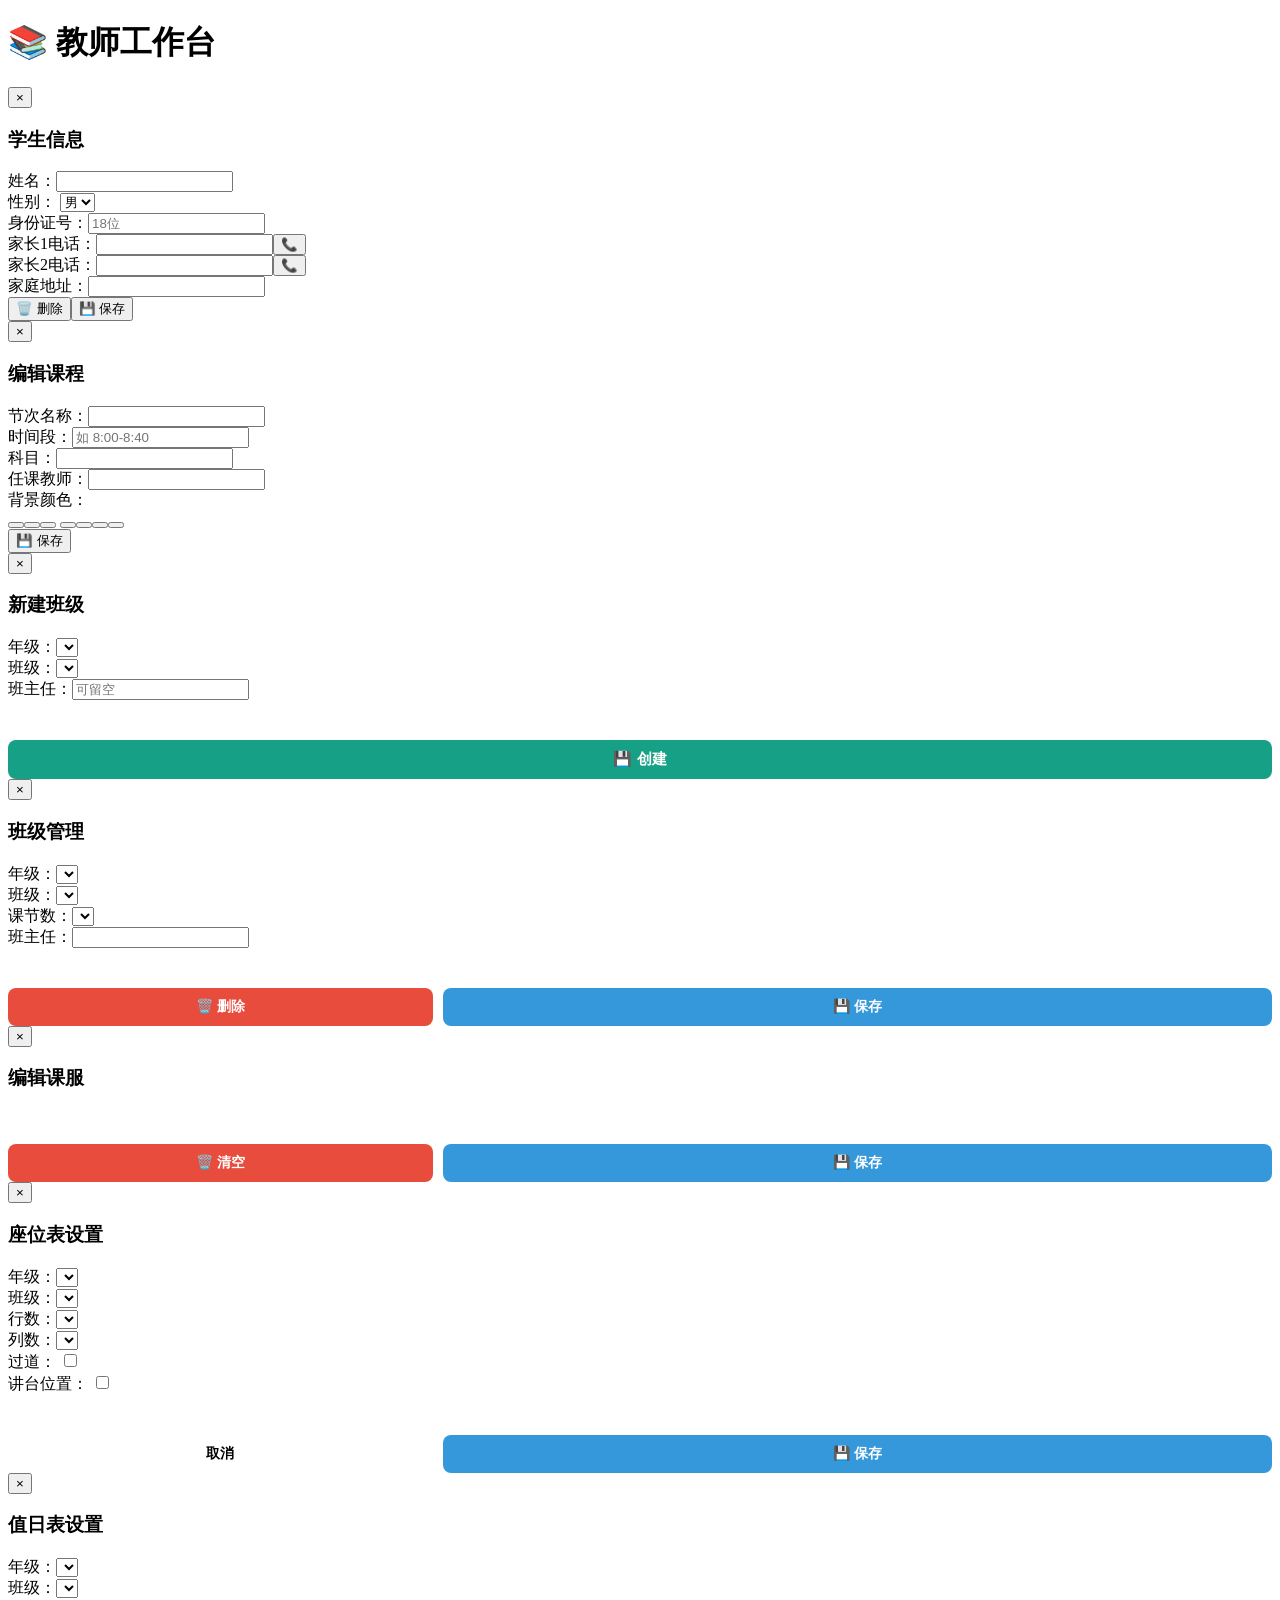
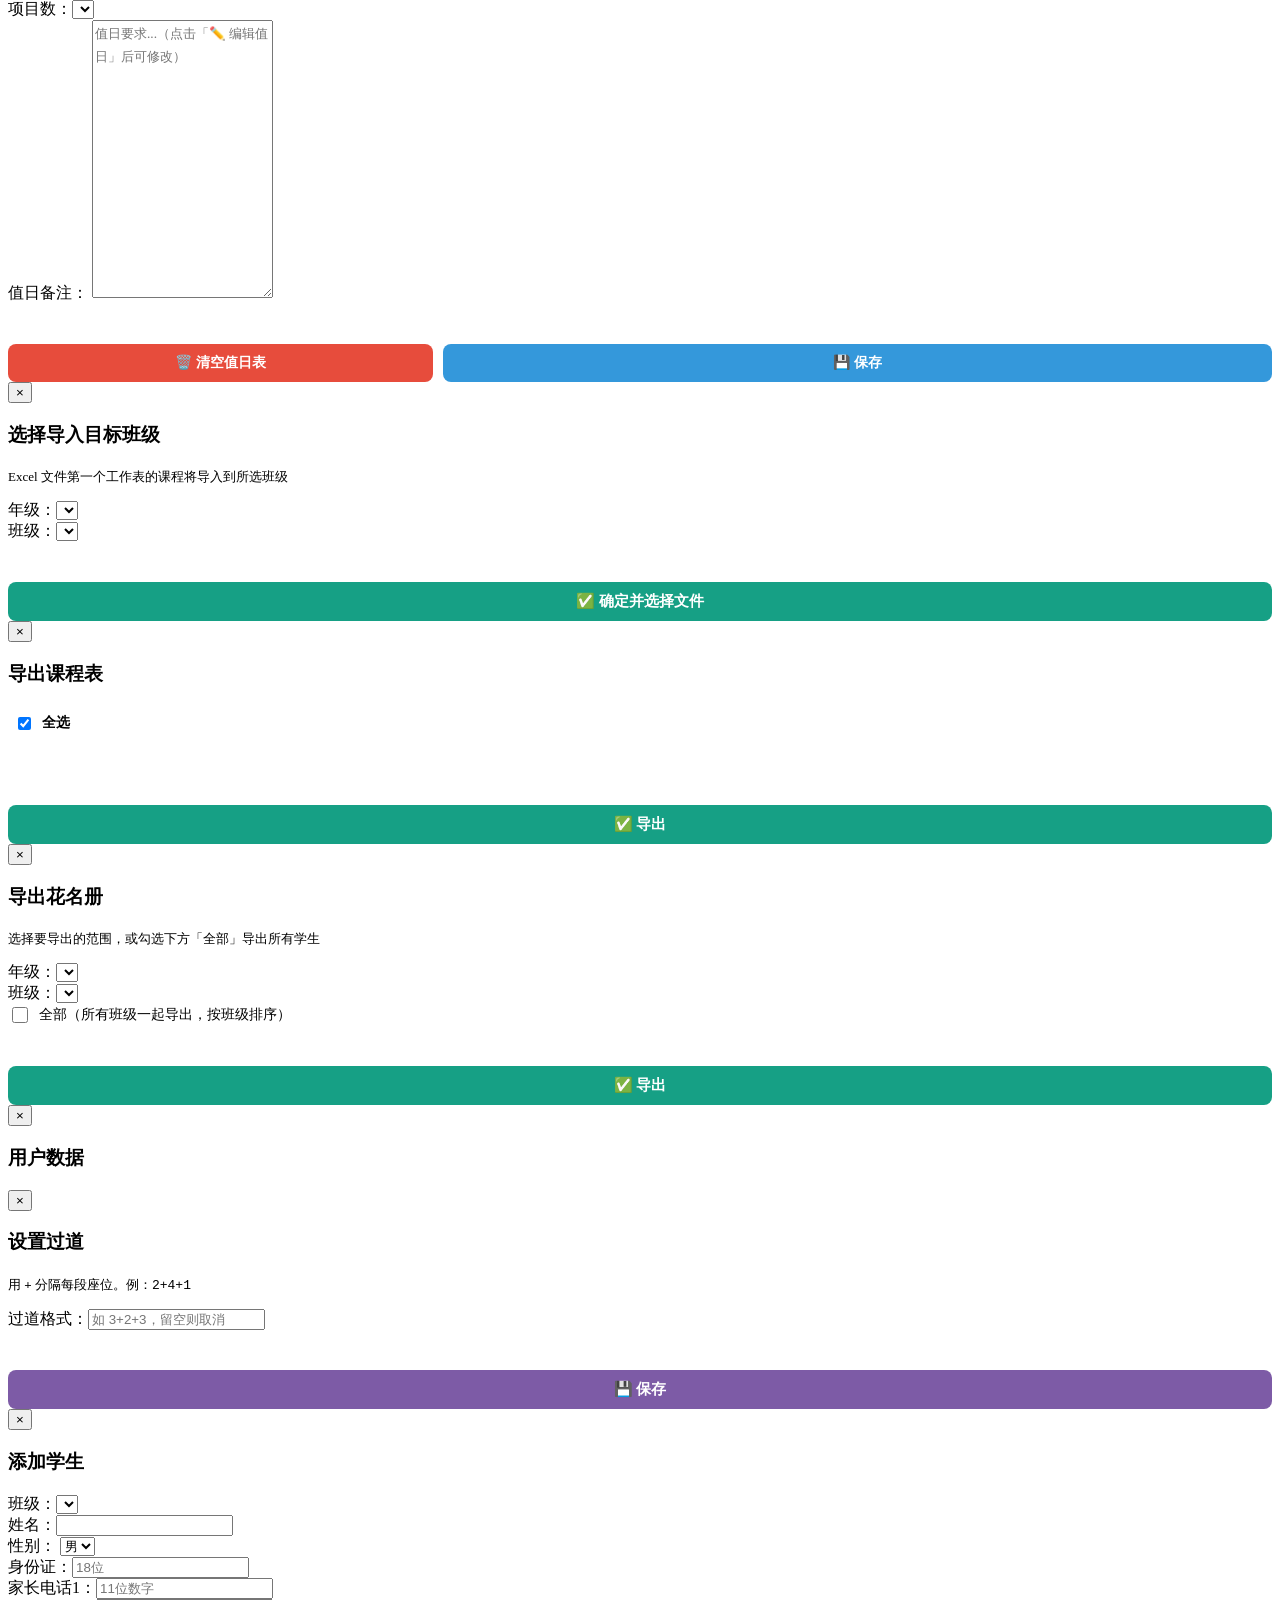
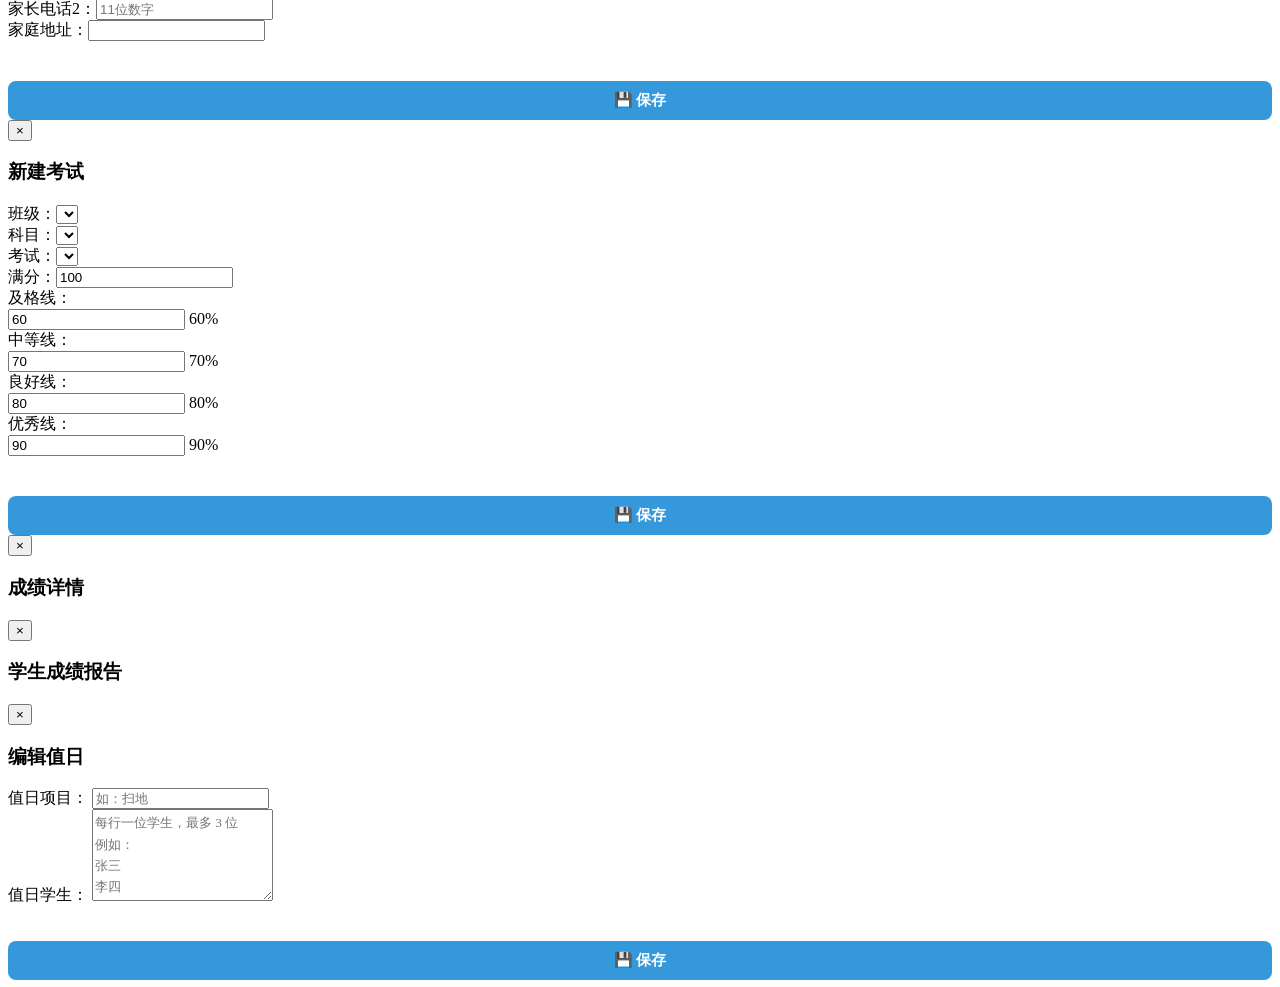
==== web/index.html @ ff751ac5 "Add files via upload" ====
<!DOCTYPE html>
<html lang="zh-CN">
<head>
<meta charset="UTF-8" />
<meta name="viewport" content="width=device-width, initial-scale=1.0, viewport-fit=cover" />
<title>教师工作台</title>
<link rel="icon" type="image/x-icon" href="/favicon.svg">
<link rel="stylesheet" href="/static/style.css" />
</head>
<body>

<div id="saveStatus"></div>


<header class="top-bar">
  <h1 class="page-title" id="pageTitle">📚 教师工作台</h1>
  <p class="page-sub" id="pageSub" style="display:none;"></p>
</header>

<div class="sub-nav" id="subNav" style="display:none;"></div>

<!-- 班级工具条 -->
<div class="control-bar" id="classControlBar" style="display:none;">
  <button data-filter="all" class="active schedule-only">全部显示</button>
  <span id="classFilterButtons" style="display:contents;"></span>
  <button id="createClassBtn" class="schedule-only" style="background:#16a085;">＋ 新建班级</button>
  <button id="toggleWeekHighlight" class="active">🔆 当日高亮</button>
  <button id="editToggleBtn" class="schedule-only">✏️ 编辑课表</button>
  <button id="seatEditToggle" class="seat-only" style="display:none;">✏️ 编辑座位</button>
  <button id="dutyEditToggle" class="duty-only" style="display:none;">✏️ 编辑值日</button>
  <button id="moreToggle" class="more-ctrl">⚙️ 更多</button>
  <div id="morePanel" class="more-panel">
    <button id="exportBtn">📷 导出图片</button>
    <button id="importExcelBtn" class="data-ctrl">📗 导入</button>
    <button id="exportExcelBtn" class="data-ctrl">📗 导出</button>
  </div>
</div>

<!-- 花名册工具条 -->
<div class="control-bar" id="rosterControlBar" style="display:none;">
  <button id="rosterEditBtn">✏️ 编辑名册</button>
  <button id="rosterMoreToggle" class="more-ctrl">⚙️ 更多</button>
  <div id="rosterMorePanel" class="more-panel">
    <button id="rosterExportImgBtn">📷 导出图片</button>
    <button id="rosterImportBtn" class="data-ctrl">📗 导入</button>
    <button id="rosterExportBtn" class="data-ctrl">📗 导出</button>
  </div>
</div>

<main class="main-content">
  <div id="todayContainer" style="display:none;"></div>
  <div id="gradesContainer" style="display:none;"></div>
  <div id="attendanceContainer" style="display:none;"></div>
  <div id="rosterContainer" style="display:none;"></div>
  <div id="scheduleContainer" style="display:none;"></div>

  <div class="card" id="seatCard" style="display:none;">
    <div class="card-header card-header-2row">
      <div class="card-hdr-row1">
		<h2><span id="seatCardTitle"></span></h2>
        <button id="seatCardMenuBtn" class="mini-toggle">菜单</button>
      </div>
      <div class="card-hdr-row2">
        <span class="seat-size-info" id="seatSizeInfo">7行×8列</span>
        <button id="seatImportRosterBtn" class="seat-ctrl" style="display:none;">导入花名册</button>
      </div>
    </div>
    <div class="seat-stage" id="seatStage">讲 台</div>
    <div class="seat-grid" id="seatGrid"></div>
    <div class="seat-legend">💡 单击看名片 · 点击「✏️ 编辑座位」后长按可拖动换位、可增删改学生</div>
  </div>

  <div id="meContainer" style="display:none;">
    <div class="me-page"><div class="me-card" id="meCard"></div></div>
  </div>
</main>

<!-- 底部导航 -->
<nav class="bottom-nav" id="bottomNav" style="display:none;">
  <button data-top="today">
    <svg class="nav-icon" viewBox="0 0 24 24" fill="none" stroke="currentColor"
         stroke-width="2" stroke-linecap="round" stroke-linejoin="round">
      <path d="M3 9.5 12 3l9 6.5V20a1.5 1.5 0 0 1-1.5 1.5H4.5A1.5 1.5 0 0 1 3 20z"/>
      <polyline points="9.5 21.5 9.5 13.5 14.5 13.5 14.5 21.5"/>
    </svg>
    <span>今天</span>
  </button>

  <button data-top="students">
    <svg class="nav-icon" viewBox="0 0 24 24" fill="none" stroke="currentColor"
         stroke-width="2" stroke-linecap="round" stroke-linejoin="round">
      <path d="M22 10v6M2 10l10-5 10 5-10 5z"/>
      <path d="M6 12v5c0 2 2 3 6 3s6-1 6-3v-5"/>
    </svg>
    <span>学生</span>
  </button>

  <button data-top="classes">
    <svg class="nav-icon" viewBox="0 0 24 24" fill="none" stroke="currentColor"
         stroke-width="2" stroke-linecap="round" stroke-linejoin="round">
      <rect x="3" y="3" width="18" height="14" rx="2" ry="2"/>
      <line x1="3" y1="19" x2="21" y2="19"/>
      <line x1="10" y1="19" x2="14" y2="19"/>
    </svg>
    <span>班级</span>
  </button>

  <button data-top="me">
    <svg class="nav-icon" viewBox="0 0 24 24" fill="none" stroke="currentColor"
         stroke-width="2" stroke-linecap="round" stroke-linejoin="round">
      <circle cx="12" cy="8" r="4"/>
      <path d="M4 21c0-4.4 3.6-7 8-7s8 2.6 8 7"/>
    </svg>
    <span>我的</span>
  </button>
</nav>

<!-- ================= 弹窗们 ================= -->

<div class="seat-pop" id="seatPop">
<div class="seat-pop-inner">
  <button id="popCloseBtn" class="pop-close-x">×</button>
  <h3>学生信息</h3>
  <div class="cell-pop-row"><label>姓名：</label><input type="text" id="popNameInput" class="cell-pop-input"></div>
  <div class="cell-pop-row"><label>性别：</label>
    <select id="popGenderInput" class="cell-pop-input"><option value="男">男</option><option value="女">女</option></select>
  </div>
  <div class="cell-pop-row"><label>身份证号：</label><input type="text" id="popIdCardInput" class="cell-pop-input" placeholder="18位"></div>
  <div class="cell-pop-row"><label>家长1电话：</label><input type="text" id="popTel1Input" class="cell-pop-input"><button type="button" id="popTel1Dial" class="tel-btn">📞</button></div>
  <div class="cell-pop-row"><label>家长2电话：</label><input type="text" id="popTel2Input" class="cell-pop-input"><button type="button" id="popTel2Dial" class="tel-btn">📞</button></div>
  <div class="cell-pop-row"><label>家庭地址：</label><input type="text" id="popAddrInput" class="cell-pop-input"></div>
  <div class="seat-pop-btns"><button id="popDeleteBtn">🗑️ 删除</button><button id="popSaveBtn">💾 保存</button></div>
</div>
</div>

<div class="seat-pop" id="cellPop">
<div class="seat-pop-inner">
  <button id="cellPopClose" class="pop-close-x">×</button>
  <h3 id="cellPopTitle">编辑课程</h3>
  <div class="cell-pop-row" id="cellPopPeriodRow1"><label>节次名称：</label><input type="text" id="cellPopPeriodName" class="cell-pop-input"></div>
  <div class="cell-pop-row" id="cellPopPeriodRow2"><label>时间段：</label><input type="text" id="cellPopPeriodTime" class="cell-pop-input" placeholder="如 8:00-8:40"></div>
  <div class="cell-pop-row" id="cellPopSubjectRow"><label>科目：</label><input type="text" id="cellPopSubject" class="cell-pop-input"></div>
  <div class="cell-pop-row" id="cellPopTeacherRow"><label>任课教师：</label><input type="text" id="cellPopTeacher" class="cell-pop-input"></div>
  <div class="cell-pop-row" id="cellPopColorRow"><label>背景颜色：</label><div class="color-picker" id="cellPopColors">
    <button data-color="0"></button><button data-color="1"></button><button data-color="2"></button>
    <button data-color="3"></button><button data-color="4"></button><button data-color="5"></button><button data-color="6"></button>
  </div></div>
  <button id="cellPopSave">💾 保存</button>
</div>
</div>

<div class="seat-pop" id="classPop">
<div class="seat-pop-inner">
  <button id="classPopClose" class="pop-close-x">×</button>
  <h3>新建班级</h3>
  <div class="cell-pop-row"><label>年级：</label><select id="classPopGrade" class="cell-pop-input"></select></div>
  <div class="cell-pop-row"><label>班级：</label><select id="classPopNum" class="cell-pop-input"></select></div>
  <div class="cell-pop-row" id="classPopCustomNameRow" style="display:none;">
    <label>自定义名称：</label>
    <input type="text" id="classPopCustomName" class="cell-pop-input" placeholder="如：竞赛班、特色班">
  </div>
  <div class="cell-pop-row" id="classPopRosterRow" style="display:none;">
    <label>从花名册：</label>
    <select id="classPopRoster" class="cell-pop-input"></select>
  </div>
  <div class="cell-pop-row"><label>班主任：</label><input type="text" id="classPopBadge" class="cell-pop-input" placeholder="可留空"></div>
  <div class="me-error" id="classPopError" style="min-height:18px;margin-top:6px;"></div>
  <button id="classPopSave" style="background:#16a085;color:#fff;padding:10px;border:none;border-radius:8px;cursor:pointer;font-size:15px;font-weight:600;width:100%;margin-top:16px;">💾 创建</button>
</div>
</div>

<div class="seat-pop" id="classManagePop">
<div class="seat-pop-inner">
  <button id="classManageClose" class="pop-close-x">×</button>
  <h3 id="classManageTitle">班级管理</h3>
  <div class="cell-pop-row"><label>年级：</label><select id="classManageGrade" class="cell-pop-input"></select></div>
  <div class="cell-pop-row"><label>班级：</label><select id="classManageNum" class="cell-pop-input"></select></div>
  <div class="cell-pop-row" id="classManageCustomNameRow" style="display:none;">
    <label>自定义名称：</label>
    <input type="text" id="classManageCustomName" class="cell-pop-input" placeholder="如：竞赛班、特色班">
  </div>
  <div class="cell-pop-row"><label>课节数：</label><select id="classManagePeriods" class="cell-pop-input"></select></div>
  <div class="cell-pop-row"><label>班主任：</label><input type="text" id="classManageBadge" class="cell-pop-input"></div>
  <div class="me-error" id="classManageError" style="min-height:18px;margin-top:6px;"></div>
  <button id="classManageEditCsBtn" style="display:none;width:100%;margin-top:10px;padding:9px;border-radius:8px;border:none;background:#7d5ba6;color:#fff;font-size:13px;font-weight:600;font-family:inherit;cursor:pointer;">📅 编辑课服（4周循环）</button>
  <div style="display:flex;gap:10px;margin-top:16px;">
    <button id="classManageDelete" style="flex:1;background:#e74c3c;color:#fff;padding:10px;border:none;border-radius:8px;cursor:pointer;font-size:14px;font-weight:600;font-family:inherit;">🗑️ 删除</button>
    <button id="classManageSave" style="flex:2;background:#3498db;color:#fff;padding:10px;border:none;border-radius:8px;cursor:pointer;font-size:14px;font-weight:600;font-family:inherit;">💾 保存</button>
  </div>
</div>
</div>

<!-- ============ 课服 4 周编辑 ============ -->
<div class="seat-pop" id="classServicePop">
  <div class="seat-pop-inner user-detail-pop-inner">
    <button id="classServiceClose" class="pop-close-x">×</button>
    <h3 id="classServiceTitle">编辑课服</h3>
    <div class="tab-header" style="margin-bottom:12px;"></div>
    <div id="classServiceBody"></div>
    <div class="me-error" id="classServiceError" style="min-height:18px;margin-top:6px;"></div>
    <div style="display:flex;gap:10px;margin-top:16px;">
      <button id="classServiceClear" style="flex:1;background:#e74c3c;color:#fff;padding:10px;border:none;border-radius:8px;cursor:pointer;font-size:14px;font-weight:600;font-family:inherit;">🗑️ 清空</button>
      <button id="classServiceSave" style="flex:2;background:#3498db;color:#fff;padding:10px;border:none;border-radius:8px;cursor:pointer;font-size:14px;font-weight:600;font-family:inherit;">💾 保存</button>
    </div>
  </div>
</div>

<!-- ============ 座位表设置弹窗 ============ -->
<div class="seat-pop" id="seatManagePop">
  <div class="seat-pop-inner">
    <button id="seatManageClose" class="pop-close-x">×</button>
    <h3>座位表设置</h3>
    <div class="cell-pop-row"><label>年级：</label><select id="seatManageGrade" class="cell-pop-input"></select></div>
    <div class="cell-pop-row"><label>班级：</label><select id="seatManageNum" class="cell-pop-input"></select></div>
    <div class="cell-pop-row"><label>行数：</label><select id="seatManageRows" class="cell-pop-input"></select></div>
    <div class="cell-pop-row"><label>列数：</label><select id="seatManageCols" class="cell-pop-input"></select></div>
    <div class="cell-pop-row" style="align-items:center;">
      <label>过道：</label>
      <label class="tgl">
        <input type="checkbox" id="seatManageAisleToggle">
        <span class="tgl-slider"></span>
      </label>
    </div>
    <div class="cell-pop-row" id="seatManageAisleRow" style="display:none;">
      <label></label>
      <input type="text" id="seatManageAisleInput" class="cell-pop-input" placeholder="如 2+4+1">
    </div>
    <div class="cell-pop-row" style="align-items:center;">
      <label>讲台位置：</label>
      <label class="tgl">
        <input type="checkbox" id="seatManageOrderToggle">
        <span class="tgl-slider"></span>
      </label>
    </div>
    <div class="me-error" id="seatManageError" style="min-height:18px;margin-top:6px;"></div>
    <div style="display:flex;gap:10px;margin-top:16px;">
      <button id="seatManageCancel" style="flex:1;background:transparent;color:var(--text-main);padding:10px;border:1px solid var(--seat-border);border-radius:8px;cursor:pointer;font-size:14px;font-weight:600;font-family:inherit;">取消</button>
      <button id="seatManageSave" style="flex:2;background:#3498db;color:#fff;padding:10px;border:none;border-radius:8px;cursor:pointer;font-size:14px;font-weight:600;font-family:inherit;">💾 保存</button>
    </div>
  </div>
</div>

<!-- ============ 值日表设置弹窗 ============ -->
<div class="seat-pop" id="dutyManagePop">
  <div class="seat-pop-inner user-detail-pop-inner">
    <button id="dutyManageClose" class="pop-close-x">×</button>
    <h3>值日表设置</h3>
    <div class="cell-pop-row"><label>年级：</label><select id="dutyManageGrade" class="cell-pop-input"></select></div>
    <div class="cell-pop-row"><label>班级：</label><select id="dutyManageNum" class="cell-pop-input"></select></div>
    <div class="cell-pop-row"><label>项目数：</label><select id="dutyManageRows" class="cell-pop-input"></select></div>
    <div class="cell-pop-row" style="align-items:flex-start;">
      <label style="padding-top:9px;">值日备注：</label>
      <textarea id="dutyManageNote" class="cell-pop-input" rows="12"
                placeholder="值日要求...（点击「✏️ 编辑值日」后可修改）"
                style="resize:vertical;font-family:inherit;line-height:1.7;min-height:160px;"></textarea>
    </div>
    <div class="me-error" id="dutyManageError" style="min-height:18px;margin-top:6px;"></div>
    <div style="display:flex;gap:10px;margin-top:16px;">
      <button id="dutyManageClear" style="flex:1;background:#e74c3c;color:#fff;padding:10px;border:none;border-radius:8px;cursor:pointer;font-size:14px;font-weight:600;font-family:inherit;">🗑️ 清空值日表</button>
      <button id="dutyManageSave" style="flex:2;background:#3498db;color:#fff;padding:10px;border:none;border-radius:8px;cursor:pointer;font-size:14px;font-weight:600;font-family:inherit;">💾 保存</button>
    </div>
  </div>
</div>

<div class="seat-pop" id="importTargetPop">
  <div class="seat-pop-inner">
    <button id="importTargetClose" class="pop-close-x">×</button>
    <h3>选择导入目标班级</h3>
    <p id="importTargetHint" style="color:var(--text-sub);font-size:13px;margin-bottom:12px;line-height:1.7;">Excel 文件第一个工作表的课程将导入到所选班级</p>
    <div class="cell-pop-row"><label>年级：</label><select id="importTargetGrade" class="cell-pop-input"></select></div>
    <div class="cell-pop-row"><label>班级：</label><select id="importTargetNum" class="cell-pop-input"></select></div>
    <div class="cell-pop-row" id="importRosterAllRow" style="display:none;">
      <label style="width:auto;display:flex;align-items:center;gap:8px;cursor:pointer;font-size:14px;color:var(--text-sub);">
        <input type="checkbox" id="importRosterAll" style="width:16px;height:16px;cursor:pointer;flex-shrink:0;">
        <span>按 Excel 中的「班级」列分班导入（全部班级）</span>
      </label>
    </div>
    <div style="color:var(--text-sub);font-size:12px;margin:4px 0 8px;line-height:1.6;display:none;" id="importRosterGradeHint">
      ⓘ 勾选后，所选年级用于补全 Excel 中纯数字的班级列（如 1、2、3 → 一年级N班）
    </div>
    <div class="me-error" id="importTargetError" style="min-height:18px;margin-top:6px;"></div>
    <button id="importTargetConfirm" style="width:100%;background:#16a085;color:#fff;padding:10px;border:none;border-radius:8px;cursor:pointer;font-size:15px;font-weight:600;margin-top:16px;font-family:inherit;">✅ 确定并选择文件</button>
  </div>
</div>

<div class="seat-pop" id="exportSchedulePop">
  <div class="seat-pop-inner">
    <button id="exportScheduleClose" class="pop-close-x">×</button>
    <h3>导出课程表</h3>
    <label style="display:flex;align-items:center;gap:8px;padding:8px 6px;cursor:pointer;font-size:14px;border-bottom:1px dashed var(--legend-item-border);margin-bottom:8px;font-weight:600;">
      <input type="checkbox" id="exportScheduleAll" checked> 全选
    </label>
    <div id="exportScheduleList" style="max-height:320px;overflow:auto;border:1px solid var(--seat-border);border-radius:10px;padding:8px;"></div>
    <div class="me-error" id="exportScheduleError" style="min-height:18px;margin-top:6px;"></div>
    <button id="exportScheduleConfirm" style="width:100%;background:#16a085;color:#fff;padding:10px;border:none;border-radius:8px;cursor:pointer;font-size:15px;font-weight:600;margin-top:16px;font-family:inherit;">✅ 导出</button>
  </div>
</div>

<div class="seat-pop" id="exportRosterPop">
  <div class="seat-pop-inner">
    <button id="exportRosterClose" class="pop-close-x">×</button>
    <h3>导出花名册</h3>
    <p style="color:var(--text-sub);font-size:13px;margin-bottom:12px;line-height:1.7;">
      选择要导出的范围，或勾选下方「全部」导出所有学生
    </p>
    <div class="cell-pop-row"><label>年级：</label><select id="exportRosterGrade" class="cell-pop-input"></select></div>
    <div class="cell-pop-row"><label>班级：</label><select id="exportRosterNum" class="cell-pop-input"></select></div>
    <div class="cell-pop-row">
      <label style="width:auto;display:flex;align-items:center;gap:8px;cursor:pointer;font-size:14px;color:var(--text-sub);">
        <input type="checkbox" id="exportRosterAll" style="width:16px;height:16px;cursor:pointer;flex-shrink:0;">
        <span>全部（所有班级一起导出，按班级排序）</span>
      </label>
    </div>
    <div class="me-error" id="exportRosterError" style="min-height:18px;margin-top:6px;"></div>
    <button id="exportRosterConfirm" style="width:100%;background:#16a085;color:#fff;padding:10px;border:none;border-radius:8px;cursor:pointer;font-size:15px;font-weight:600;margin-top:16px;font-family:inherit;">✅ 导出</button>
  </div>
</div>

<div class="seat-pop" id="userDetailPop">
  <div class="seat-pop-inner user-detail-pop-inner">
    <button id="userDetailClose" class="pop-close-x">×</button>
    <h3 id="userDetailTitle">用户数据</h3>
    <div id="userDetailBody" style="max-height:72vh;overflow:auto;padding-right:6px;"></div>
  </div>
</div>

<div class="seat-pop" id="aislePop">
  <div class="seat-pop-inner">
    <button id="aislePopClose" class="pop-close-x">×</button>
    <h3>设置过道</h3>
    <p style="color:var(--text-sub);font-size:13px;margin-bottom:12px;line-height:1.7;">
      用 <b>+</b> 分隔每段座位。例：<code>2+4+1</code><br><span id="aisleHint"></span>
    </p>
    <div class="cell-pop-row"><label>过道格式：</label><input type="text" id="aisleInput" class="cell-pop-input" placeholder="如 3+2+3，留空则取消"></div>
    <div class="me-error" id="aisleError" style="min-height:18px;margin-top:6px;"></div>
    <button id="aisleSave" style="width:100%;background:#7d5ba6;color:#fff;padding:10px;border:none;border-radius:8px;cursor:pointer;font-size:15px;font-weight:600;margin-top:16px;font-family:inherit;">💾 保存</button>
  </div>
</div>

<div class="seat-pop" id="rosterPop">
  <div class="seat-pop-inner">
    <button id="rosterPopClose" class="pop-close-x">×</button>
    <h3 id="rosterPopTitle">添加学生</h3>
    <div class="cell-pop-row"><label>班级：</label><select id="rosterPopClass" class="cell-pop-input"></select></div>
    <div class="cell-pop-row"><label>姓名：</label><input type="text" id="rosterPopName" class="cell-pop-input"></div>
    <div class="cell-pop-row"><label>性别：</label>
      <select id="rosterPopGender" class="cell-pop-input">
        <option value="男">男</option>
        <option value="女">女</option>
      </select>
    </div>
    <div class="cell-pop-row"><label>身份证：</label><input type="text" id="rosterPopIdCard" class="cell-pop-input" placeholder="18位"></div>
    <div class="cell-pop-row"><label>家长电话1：</label><input type="text" id="rosterPopTel1" class="cell-pop-input" placeholder="11位数字"></div>
    <div class="cell-pop-row"><label>家长电话2：</label><input type="text" id="rosterPopTel2" class="cell-pop-input" placeholder="11位数字"></div>
    <div class="cell-pop-row"><label>家庭地址：</label><input type="text" id="rosterPopAddress" class="cell-pop-input"></div>
    <div class="me-error" id="rosterPopError" style="min-height:18px;margin-top:6px;"></div>
    <button id="rosterPopSave" style="width:100%;background:#3498db;color:#fff;padding:10px;border:none;border-radius:8px;cursor:pointer;font-size:15px;font-weight:600;margin-top:16px;font-family:inherit;">💾 保存</button>
  </div>
</div>

<div class="seat-pop" id="examPop">
  <div class="seat-pop-inner">
    <button id="examPopClose" class="pop-close-x">×</button>
    <h3 id="examPopTitle">新建考试</h3>
    <div class="cell-pop-row"><label>班级：</label><select id="examPopClass" class="cell-pop-input"></select></div>
    <div class="cell-pop-row"><label>科目：</label><select id="examPopSubject" class="cell-pop-input"></select></div>
    <div class="cell-pop-row"><label>考试：</label><select id="examPopName" class="cell-pop-input"></select></div>
    <div class="cell-pop-row"><label>满分：</label><input type="number" id="examPopFull" class="cell-pop-input" value="100"></div>
    <div class="cell-pop-row"><label>及格线：</label>
      <div class="score-line-wrap">
        <input type="number" id="examPopPass" class="cell-pop-input" value="60">
        <span class="score-pct-tag" id="examPopPassPct">60%</span>
      </div>
    </div>
    <div class="cell-pop-row"><label>中等线：</label>
      <div class="score-line-wrap">
        <input type="number" id="examPopMedium" class="cell-pop-input" value="70">
        <span class="score-pct-tag" id="examPopMediumPct">70%</span>
      </div>
    </div>
    <div class="cell-pop-row"><label>良好线：</label>
      <div class="score-line-wrap">
        <input type="number" id="examPopGood" class="cell-pop-input" value="80">
        <span class="score-pct-tag" id="examPopGoodPct">80%</span>
      </div>
    </div>
    <div class="cell-pop-row"><label>优秀线：</label>
      <div class="score-line-wrap">
        <input type="number" id="examPopExcellent" class="cell-pop-input" value="90">
        <span class="score-pct-tag" id="examPopExcellentPct">90%</span>
      </div>
    </div>
    <div class="me-error" id="examPopError" style="min-height:18px;margin-top:6px;"></div>
    <button id="examPopSave" style="width:100%;background:#3498db;color:#fff;padding:10px;border:none;border-radius:8px;cursor:pointer;font-size:15px;font-weight:600;margin-top:16px;font-family:inherit;">💾 保存</button>
  </div>
</div>

<div class="seat-pop" id="scoresPop">
  <div class="seat-pop-inner user-detail-pop-inner">
    <button id="scoresPopClose" class="pop-close-x">×</button>
    <h3 id="scoresPopTitle">成绩详情</h3>
    <div id="scoresPopBody" style="max-height:70vh;overflow:auto;margin-top:10px;"></div>
  </div>
</div>

<div class="seat-pop" id="studentReportPop">
  <div class="seat-pop-inner user-detail-pop-inner">
    <button id="studentReportClose" class="pop-close-x">×</button>
    <h3 id="studentReportTitle">学生成绩报告</h3>
    <div id="studentReportBody" style="max-height:75vh;overflow:auto;padding-right:6px;"></div>
  </div>
</div>

<div class="seat-pop" id="dutyPop">
  <div class="seat-pop-inner">
    <button id="dutyPopClose" class="pop-close-x">×</button>
    <h3 id="dutyPopTitle">编辑值日</h3>
    <div class="cell-pop-row" id="dutyPopPeriodRow">
      <label>值日项目：</label>
      <input type="text" id="dutyPopPeriodName" class="cell-pop-input" placeholder="如：扫地">
    </div>
    <div class="cell-pop-row" id="dutyPopStudentsRow">
      <label>值日学生：</label>
      <textarea id="dutyPopStudents" class="cell-pop-input" rows="4"
                placeholder="每行一位学生，最多 3 位&#10;例如：&#10;张三&#10;李四&#10;王五"
                style="resize:vertical;font-family:inherit;line-height:1.6;"></textarea>
    </div>
    <div class="me-error" id="dutyPopError" style="min-height:18px;"></div>
    <button id="dutyPopSave"
            style="width:100%;background:#3498db;color:#fff;padding:10px;border:none;border-radius:8px;cursor:pointer;font-size:15px;font-weight:600;margin-top:16px;font-family:inherit;">
      💾 保存
    </button>
  </div>
</div>

<input type="file" id="excelFileInput" accept=".xlsx,.xls" style="display:none">

<script src="/js/api.js"></script>
<script src="/js/app-shared.js"></script>
<script src="/js/app-today.js"></script>
<script src="/js/app-students.js"></script>
<script src="/js/app-classes.js"></script>
<script src="/js/app-me.js"></script>
<script src="/js/app.js"></script>
</body>
</html>
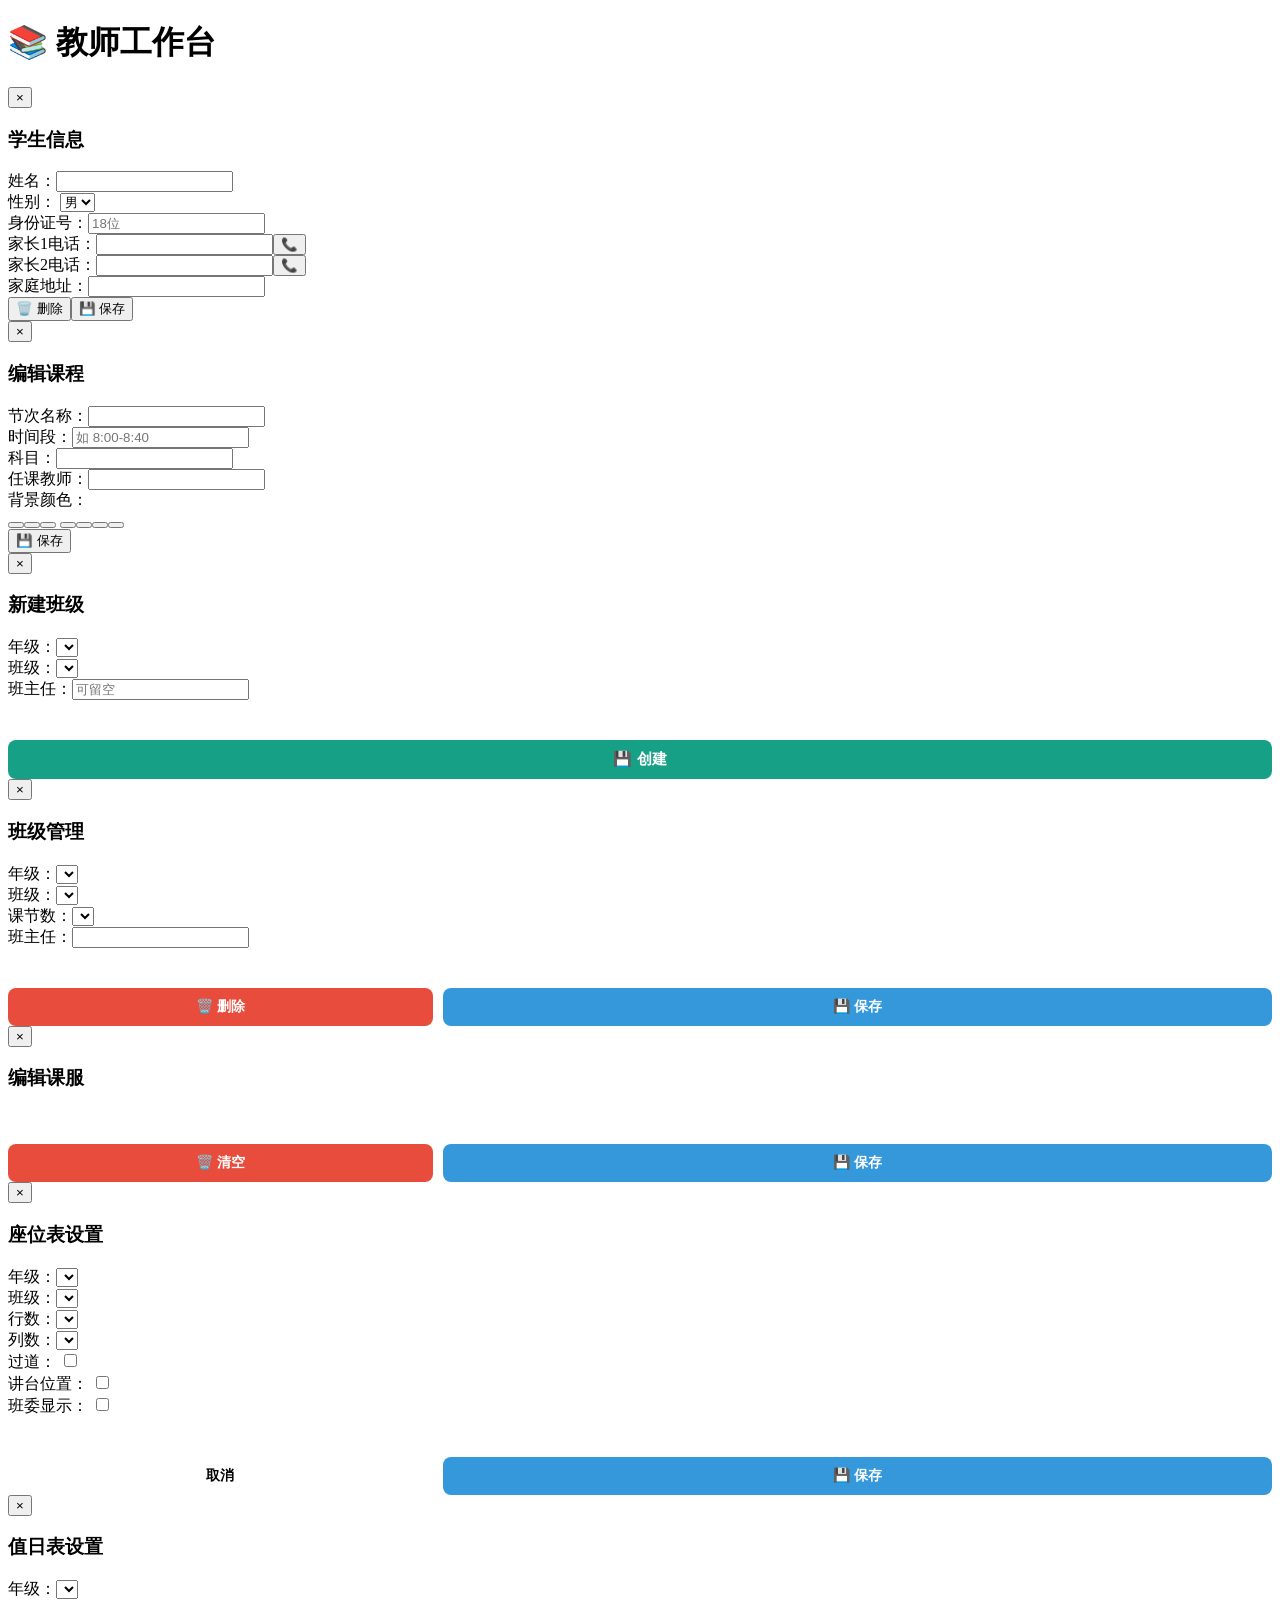
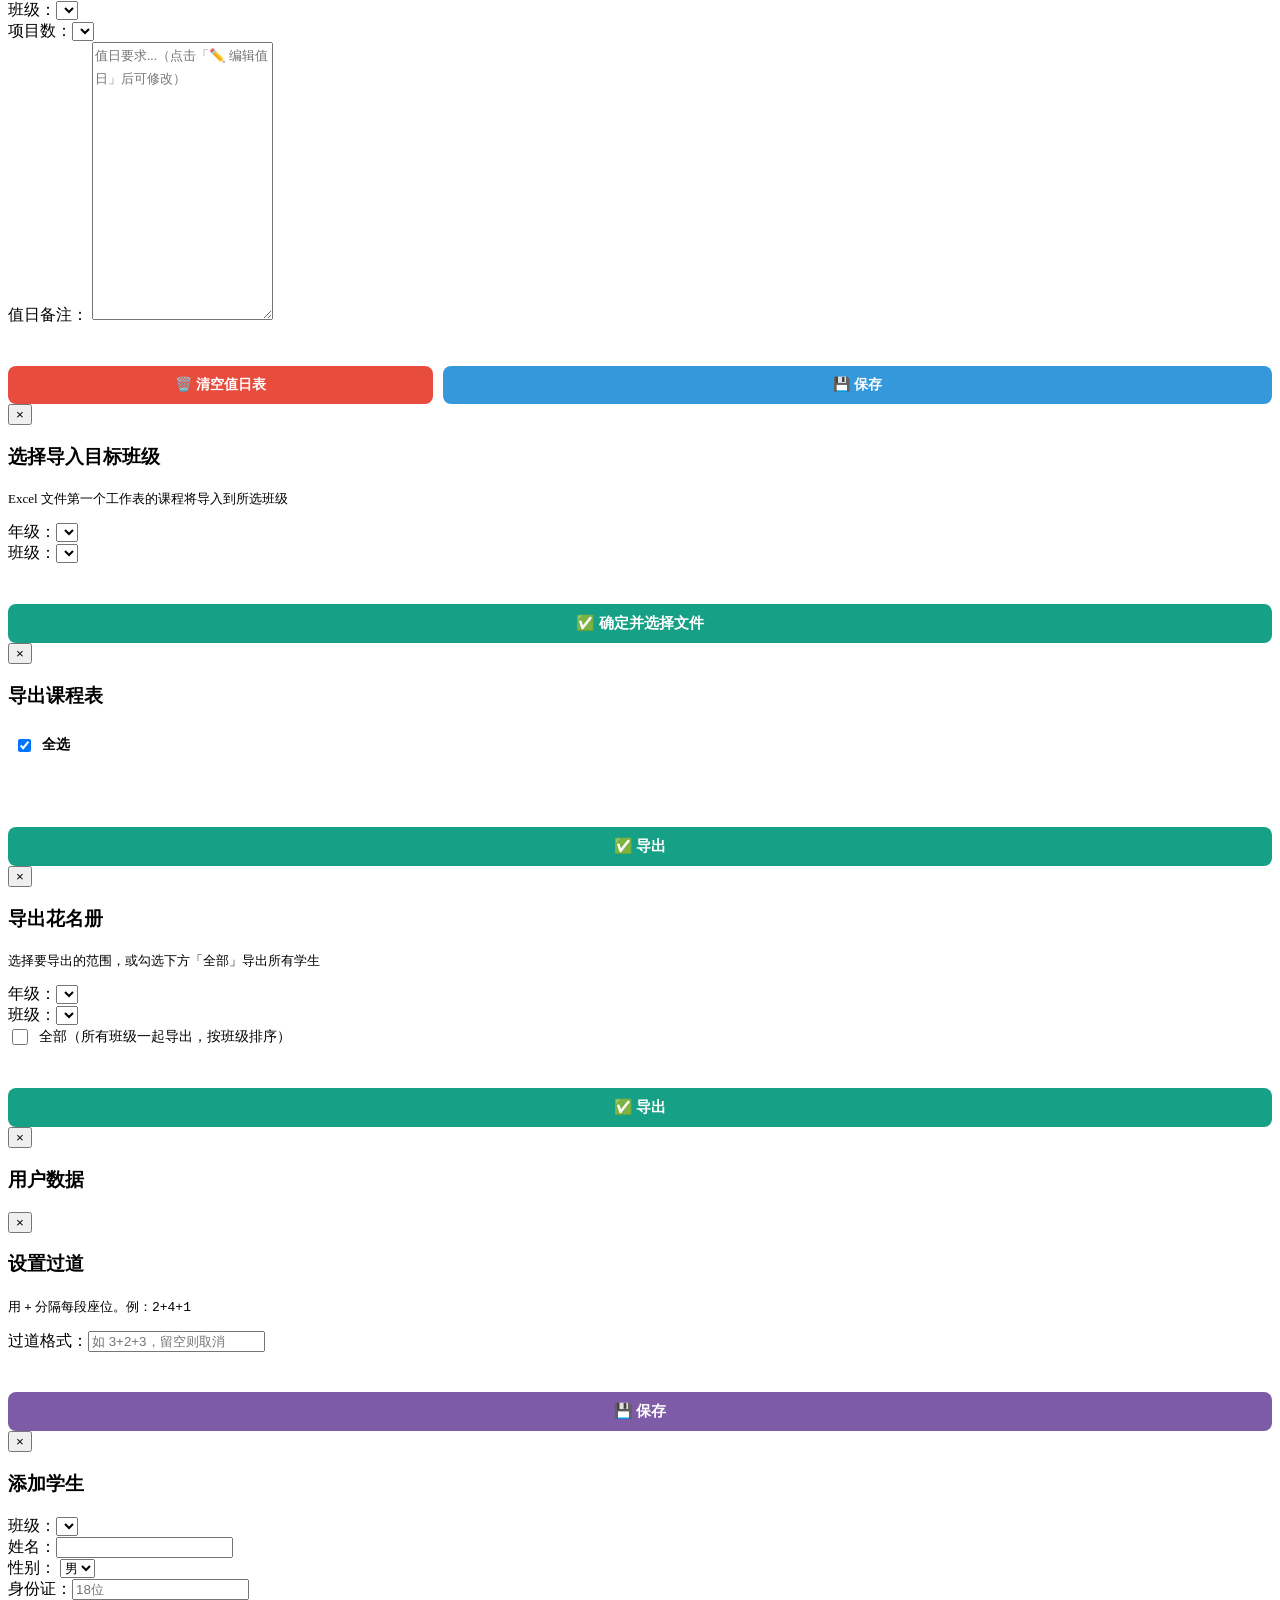
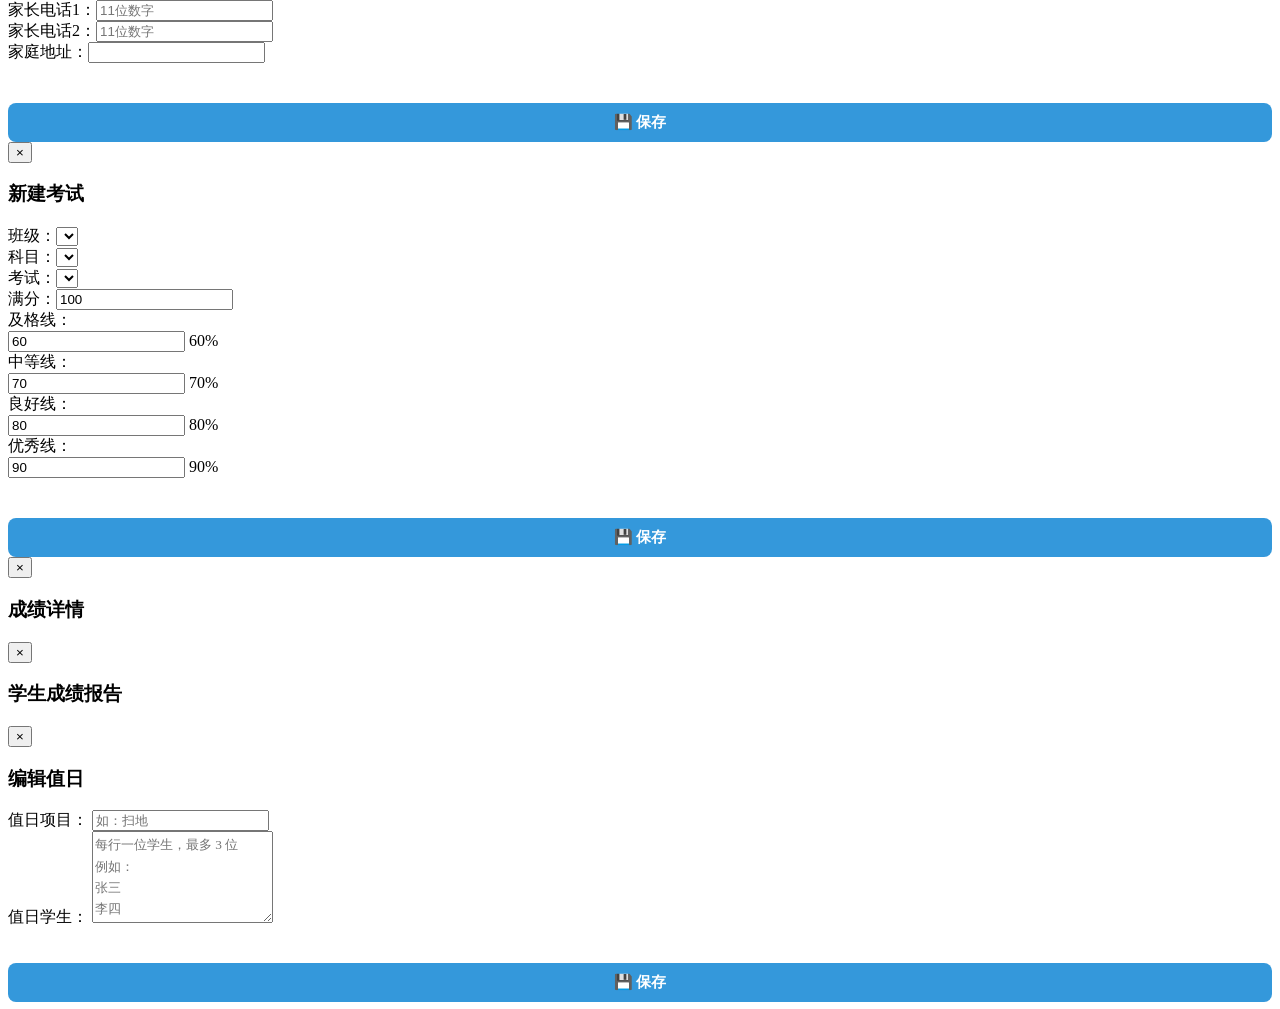
==== commit 1caacf96: "Add files via upload" ====
--- a/web/index.html
+++ b/web/index.html
@@ -4,7 +4,7 @@
 <meta charset="UTF-8" />
 <meta name="viewport" content="width=device-width, initial-scale=1.0, viewport-fit=cover" />
 <title>教师工作台</title>
-<link rel="icon" type="image/x-icon" href="/favicon.svg">
+<link rel="icon" type="image/svg+xml" href="[data-uri]">
 <link rel="stylesheet" href="/static/style.css" />
 </head>
 <body>
@@ -232,6 +232,13 @@
         <span class="tgl-slider"></span>
       </label>
     </div>
+    <div class="cell-pop-row" style="align-items:center;">
+      <label>班委显示：</label>
+      <label class="tgl">
+        <input type="checkbox" id="seatManageCommitteeToggle">
+        <span class="tgl-slider"></span>
+      </label>
+    </div>
     <div class="me-error" id="seatManageError" style="min-height:18px;margin-top:6px;"></div>
     <div style="display:flex;gap:10px;margin-top:16px;">
       <button id="seatManageCancel" style="flex:1;background:transparent;color:var(--text-main);padding:10px;border:1px solid var(--seat-border);border-radius:8px;cursor:pointer;font-size:14px;font-weight:600;font-family:inherit;">取消</button>
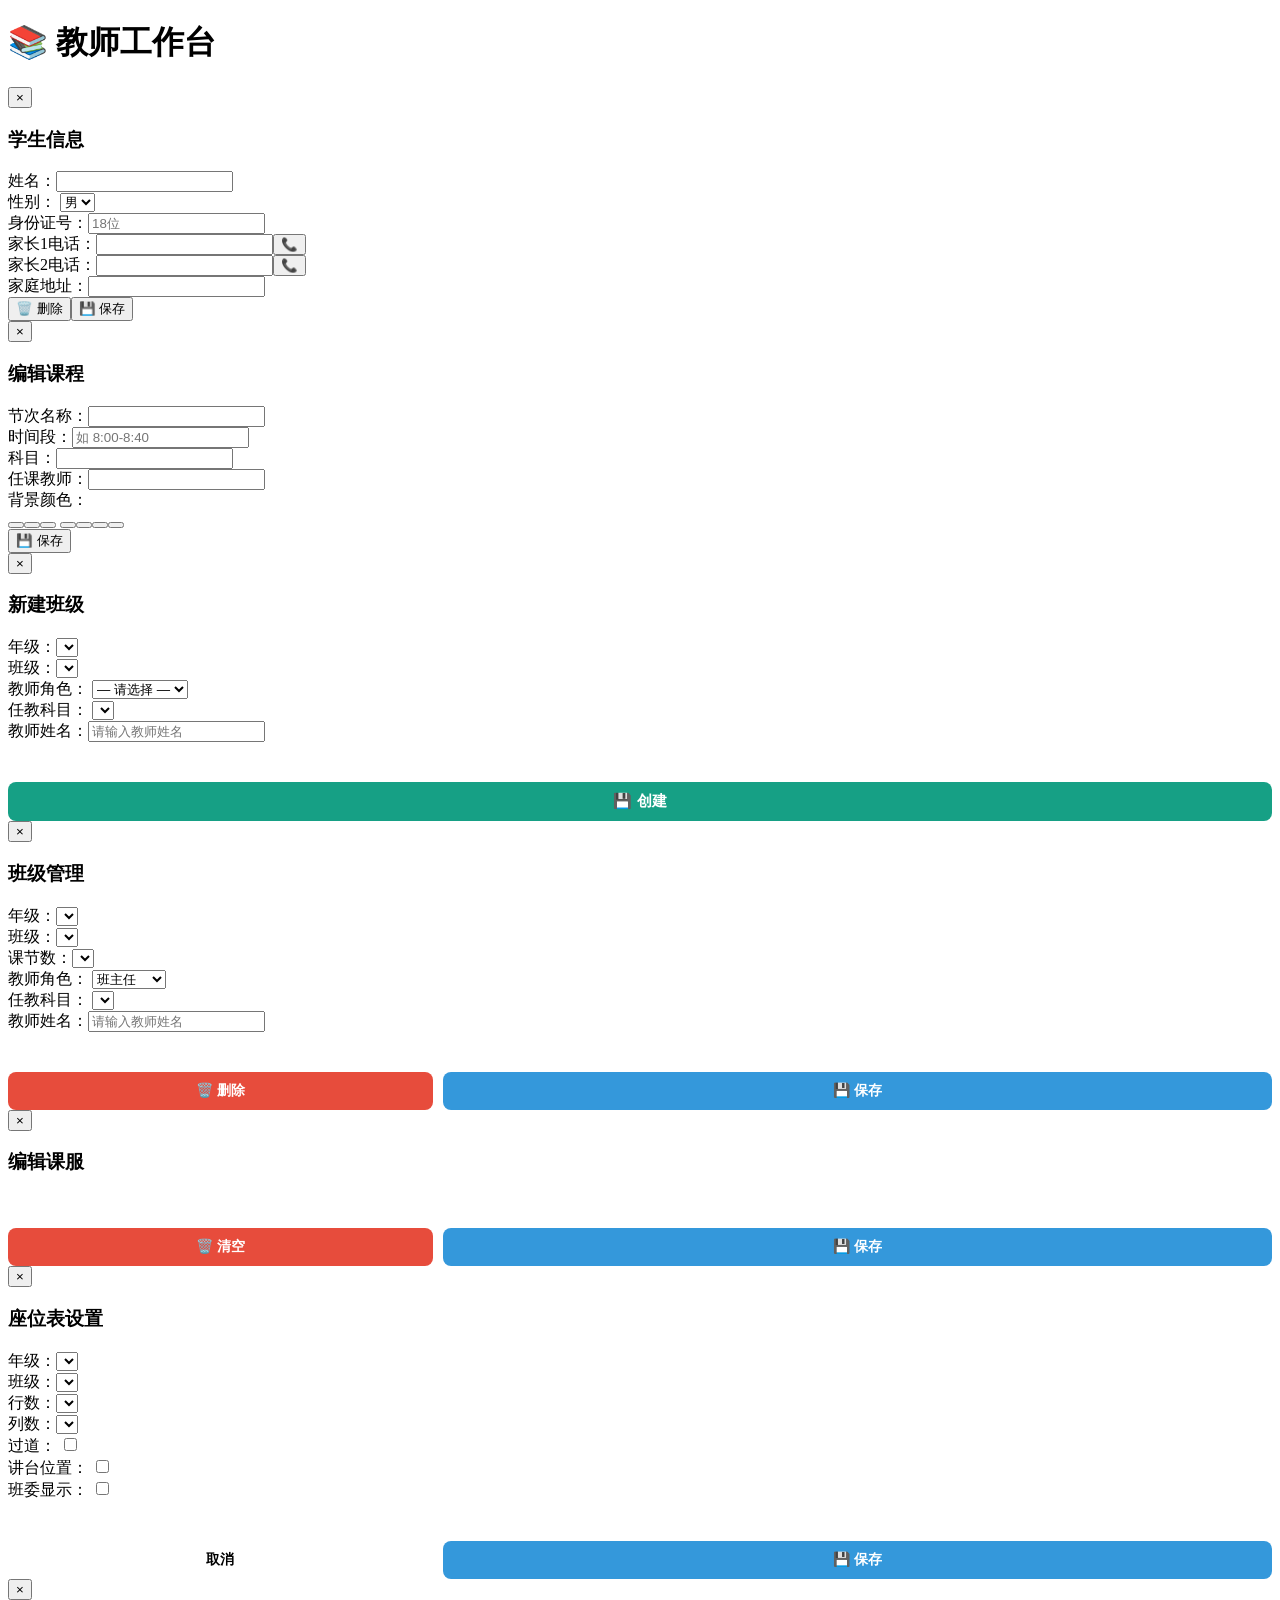
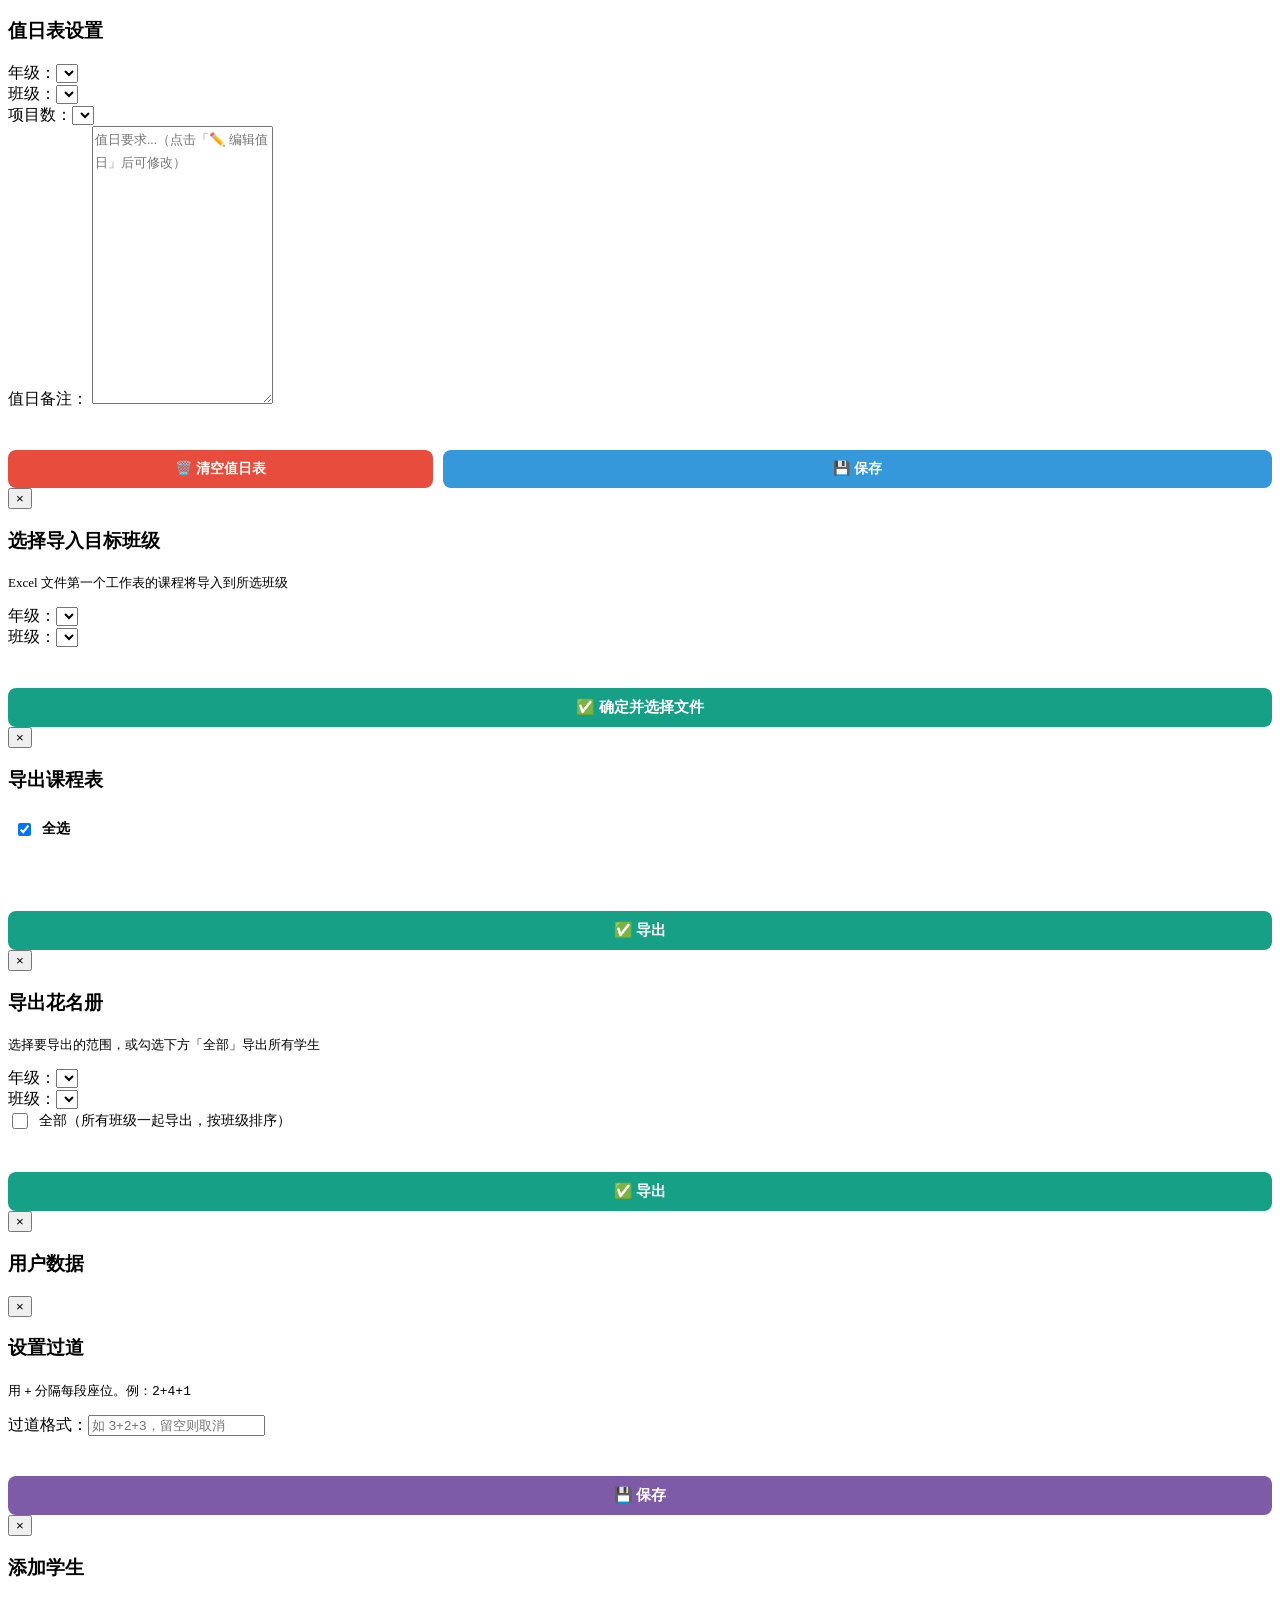
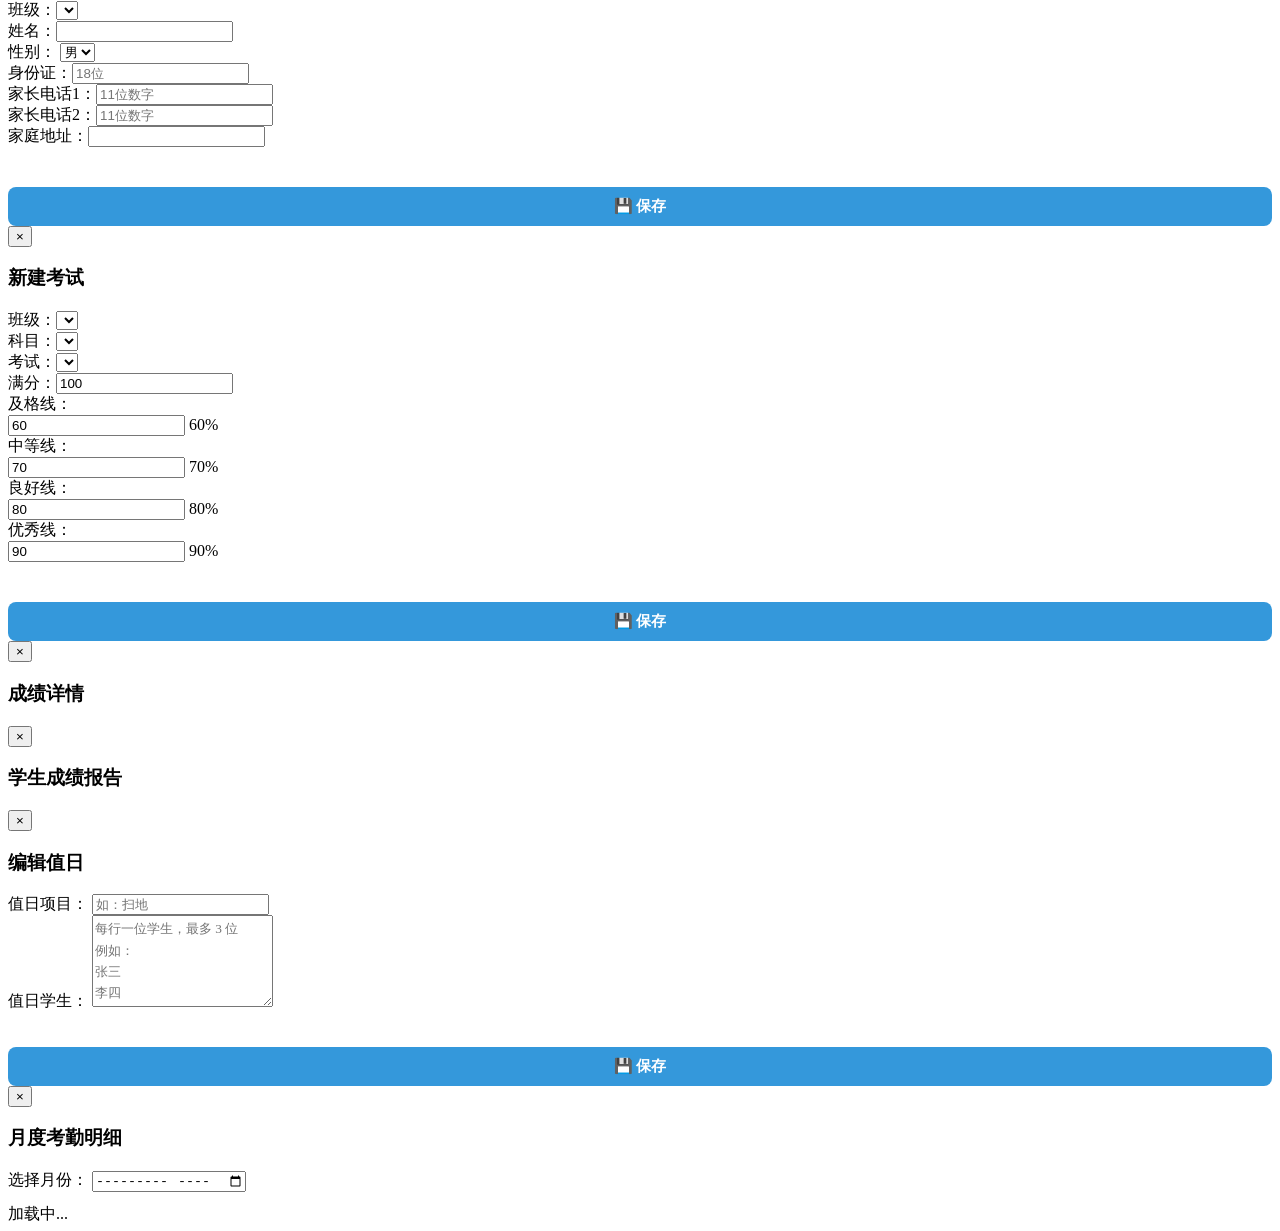
==== commit d16473b2: "Add files via upload" ====
--- a/web/index.html
+++ b/web/index.html
@@ -163,7 +163,17 @@
     <label>从花名册：</label>
     <select id="classPopRoster" class="cell-pop-input"></select>
   </div>
-  <div class="cell-pop-row"><label>班主任：</label><input type="text" id="classPopBadge" class="cell-pop-input" placeholder="可留空"></div>
+  <div class="cell-pop-row"><label>教师角色：</label>
+  <select id="classPopRole" class="cell-pop-input">
+    <option value="">— 请选择 —</option>
+    <option value="班主任">班主任</option>
+    <option value="任课教师">任课教师</option>
+  </select>
+</div>
+<div class="cell-pop-row"><label>任教科目：</label>
+  <select id="classPopSubject" class="cell-pop-input"></select>
+</div>
+<div class="cell-pop-row"><label>教师姓名：</label><input type="text" id="classPopName" class="cell-pop-input" placeholder="请输入教师姓名"></div>
   <div class="me-error" id="classPopError" style="min-height:18px;margin-top:6px;"></div>
   <button id="classPopSave" style="background:#16a085;color:#fff;padding:10px;border:none;border-radius:8px;cursor:pointer;font-size:15px;font-weight:600;width:100%;margin-top:16px;">💾 创建</button>
 </div>
@@ -180,7 +190,16 @@
     <input type="text" id="classManageCustomName" class="cell-pop-input" placeholder="如：竞赛班、特色班">
   </div>
   <div class="cell-pop-row"><label>课节数：</label><select id="classManagePeriods" class="cell-pop-input"></select></div>
-  <div class="cell-pop-row"><label>班主任：</label><input type="text" id="classManageBadge" class="cell-pop-input"></div>
+  <div class="cell-pop-row"><label>教师角色：</label>
+  <select id="classManageRole" class="cell-pop-input">
+    <option value="班主任">班主任</option>
+    <option value="任课教师">任课教师</option>
+  </select>
+</div>
+<div class="cell-pop-row"><label>任教科目：</label>
+  <select id="classManageSubject" class="cell-pop-input"></select>
+</div>
+<div class="cell-pop-row"><label>教师姓名：</label><input type="text" id="classManageName" class="cell-pop-input" placeholder="请输入教师姓名"></div>
   <div class="me-error" id="classManageError" style="min-height:18px;margin-top:6px;"></div>
   <button id="classManageEditCsBtn" style="display:none;width:100%;margin-top:10px;padding:9px;border-radius:8px;border:none;background:#7d5ba6;color:#fff;font-size:13px;font-weight:600;font-family:inherit;cursor:pointer;">📅 编辑课服（4周循环）</button>
   <div style="display:flex;gap:10px;margin-top:16px;">
@@ -440,6 +459,21 @@
   </div>
 </div>
 
+<!-- ★ 新增：某学生某月考勤弹窗 -->
+<div class="seat-pop" id="attendanceMonthPop">
+  <div class="seat-pop-inner user-detail-pop-inner">
+    <button id="attendanceMonthClose" class="pop-close-x">×</button>
+    <h3 id="attendanceMonthTitle">月度考勤明细</h3>
+    <div class="cell-pop-row" style="margin-bottom: 12px;">
+      <label>选择月份：</label>
+      <input type="month" id="attendanceMonthPicker" class="cell-pop-input" style="flex:1;">
+    </div>
+    <div id="attendanceMonthBody" style="max-height: 60vh; overflow: auto; margin-top: 10px;">
+      <div class="today-empty">加载中...</div>
+    </div>
+  </div>
+</div>
+
 <input type="file" id="excelFileInput" accept=".xlsx,.xls" style="display:none">
 
 <script src="/js/api.js"></script>
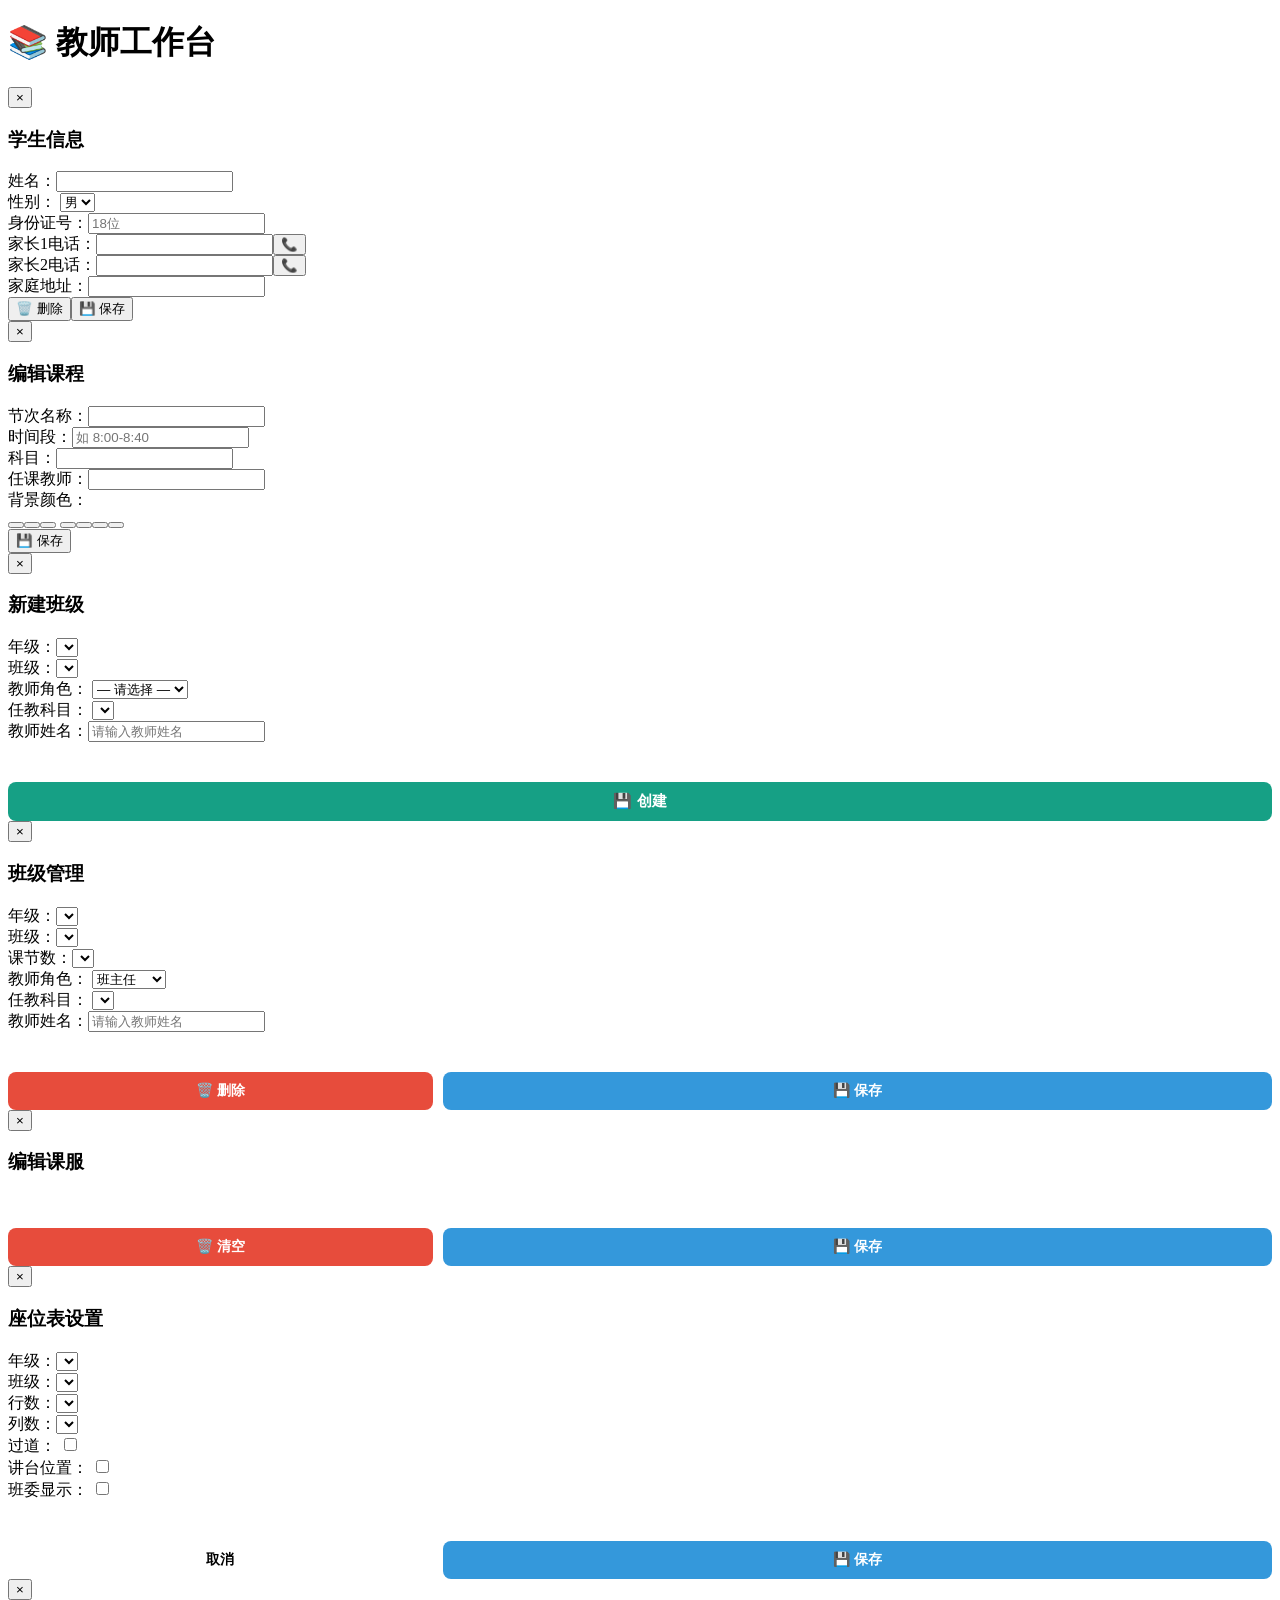
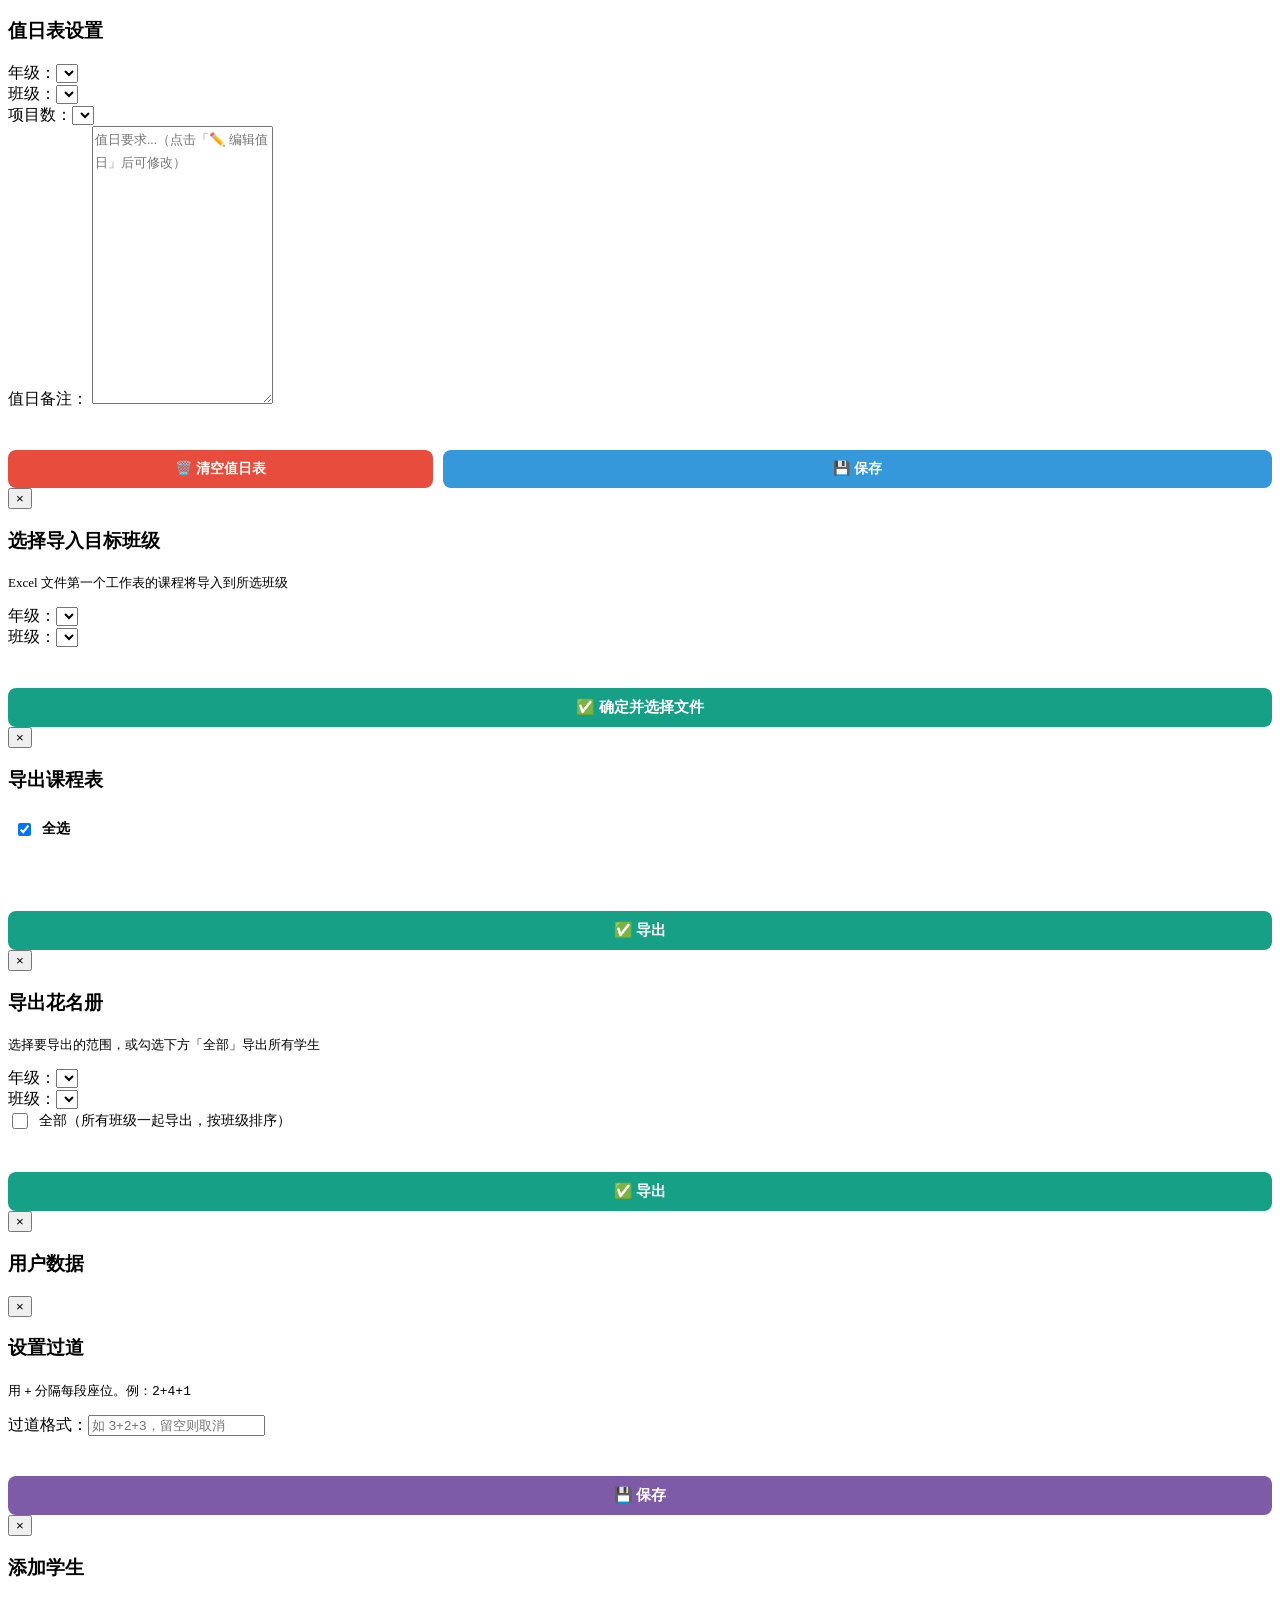
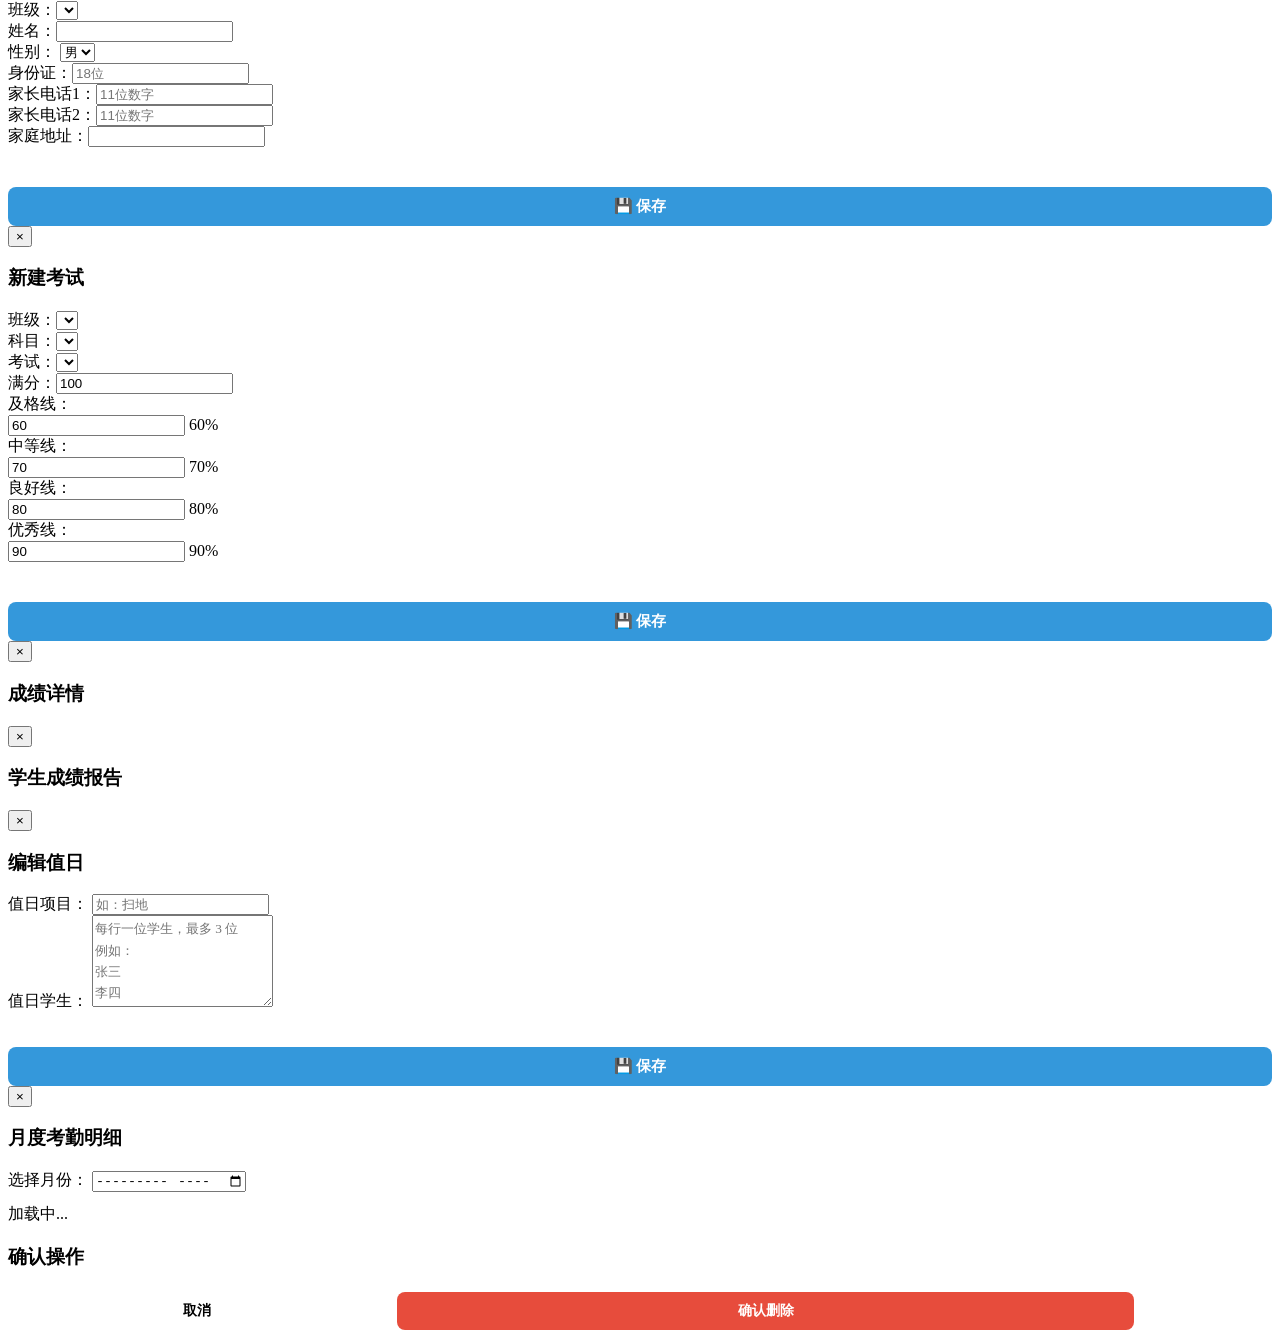
==== commit acf5bb01: "Add files via upload" ====
--- a/web/index.html
+++ b/web/index.html
@@ -391,6 +391,10 @@
     <div class="cell-pop-row"><label>班级：</label><select id="examPopClass" class="cell-pop-input"></select></div>
     <div class="cell-pop-row"><label>科目：</label><select id="examPopSubject" class="cell-pop-input"></select></div>
     <div class="cell-pop-row"><label>考试：</label><select id="examPopName" class="cell-pop-input"></select></div>
+	<div class="cell-pop-row" id="examPopCustomNameRow" style="display:none;">
+		<label>自定义名称：</label>
+		<input type="text" id="examPopCustomName" class="cell-pop-input" placeholder="请输入考试名称" maxlength="30">
+	</div>
     <div class="cell-pop-row"><label>满分：</label><input type="number" id="examPopFull" class="cell-pop-input" value="100"></div>
     <div class="cell-pop-row"><label>及格线：</label>
       <div class="score-line-wrap">
@@ -470,6 +474,24 @@
     </div>
     <div id="attendanceMonthBody" style="max-height: 60vh; overflow: auto; margin-top: 10px;">
       <div class="today-empty">加载中...</div>
+    </div>
+  </div>
+</div>
+
+<!-- ============ 通用确认弹窗 ============ -->
+<div class="seat-pop" id="confirmPop">
+  <div class="seat-pop-inner" style="min-width:300px;max-width:88vw;">
+    <h3 id="confirmPopTitle">确认操作</h3>
+    <div id="confirmPopMsg" style="font-size:14px;color:var(--text-main);line-height:1.8;white-space:pre-wrap;margin-bottom:4px;"></div>
+    <div style="display:flex;gap:10px;margin-top:22px;">
+      <button id="confirmPopCancel" type="button"
+        style="flex:1;padding:10px;border-radius:8px;border:1px solid var(--seat-border);background:transparent;color:var(--text-main);font-size:14px;font-weight:600;font-family:inherit;cursor:pointer;">
+        取消
+      </button>
+      <button id="confirmPopOk" type="button"
+        style="flex:2;padding:10px;border-radius:8px;border:none;background:#e74c3c;color:#fff;font-size:14px;font-weight:600;font-family:inherit;cursor:pointer;">
+        确认删除
+      </button>
     </div>
   </div>
 </div>
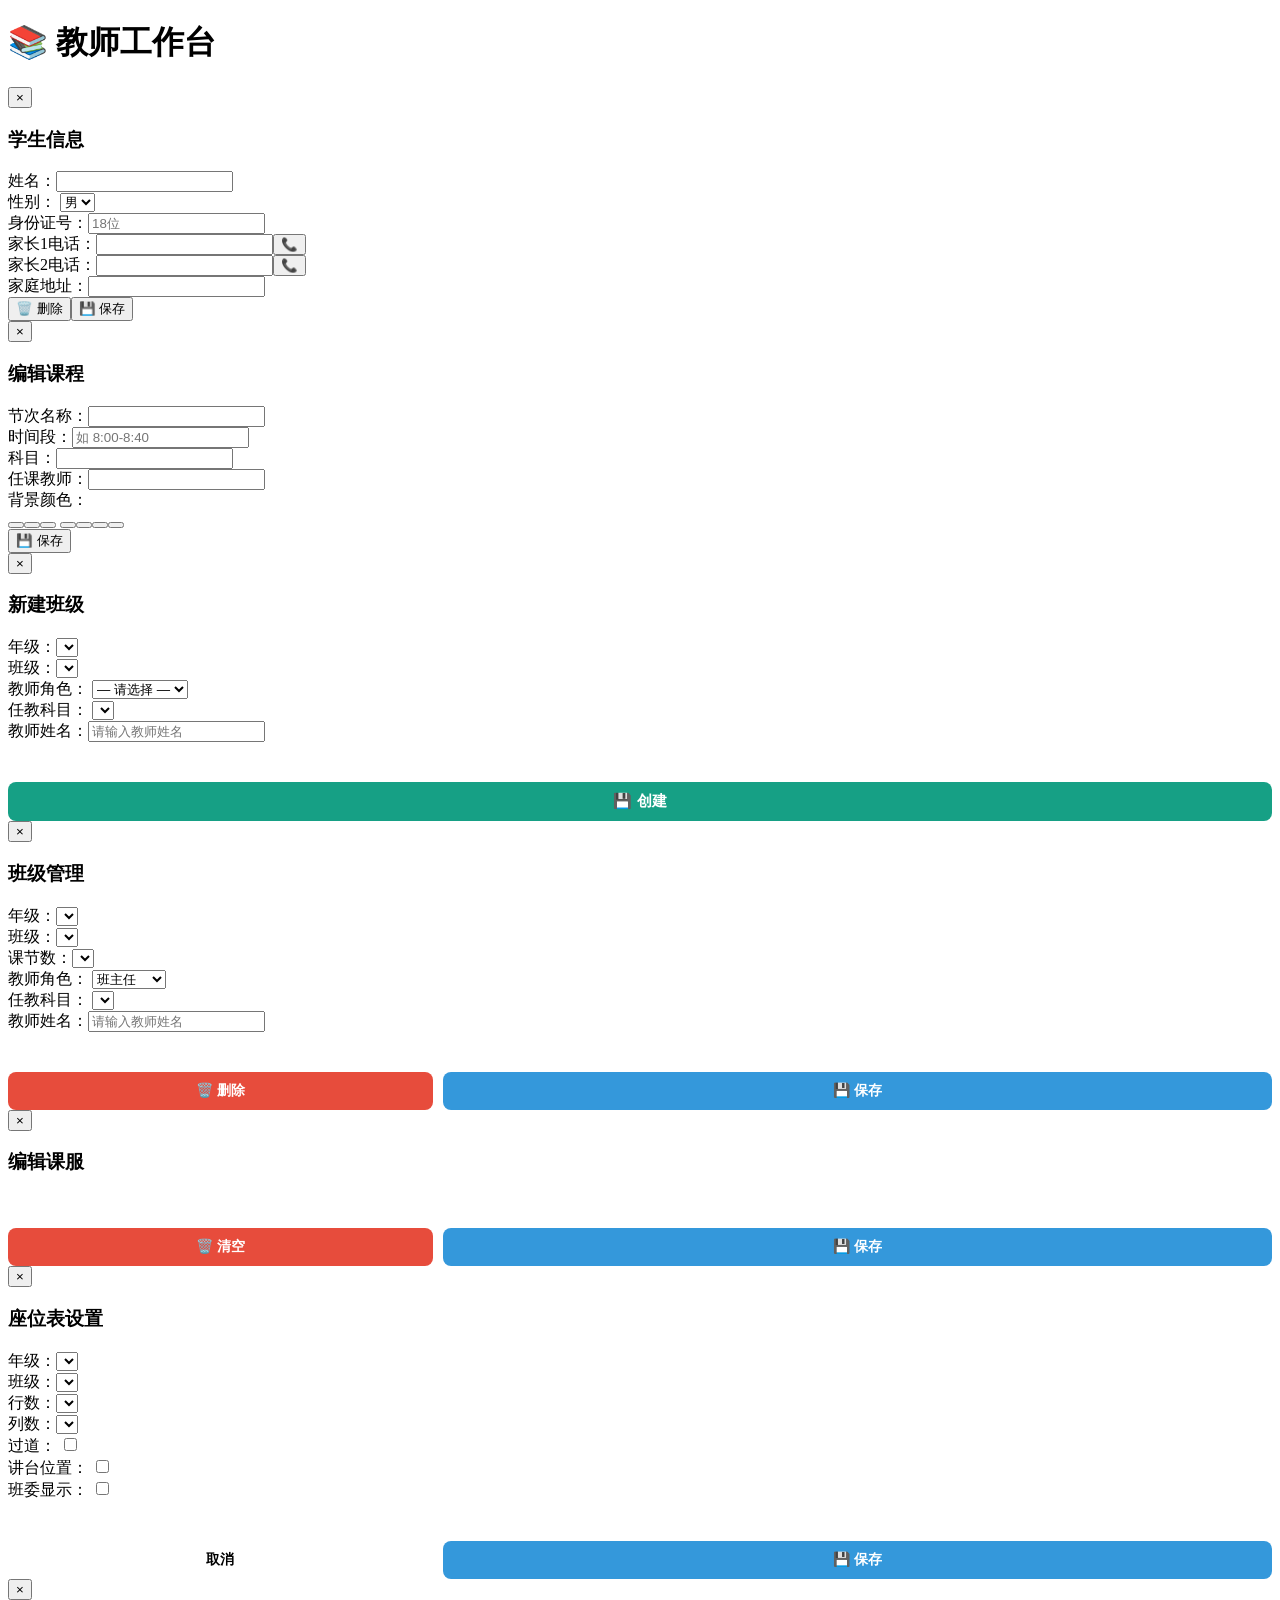
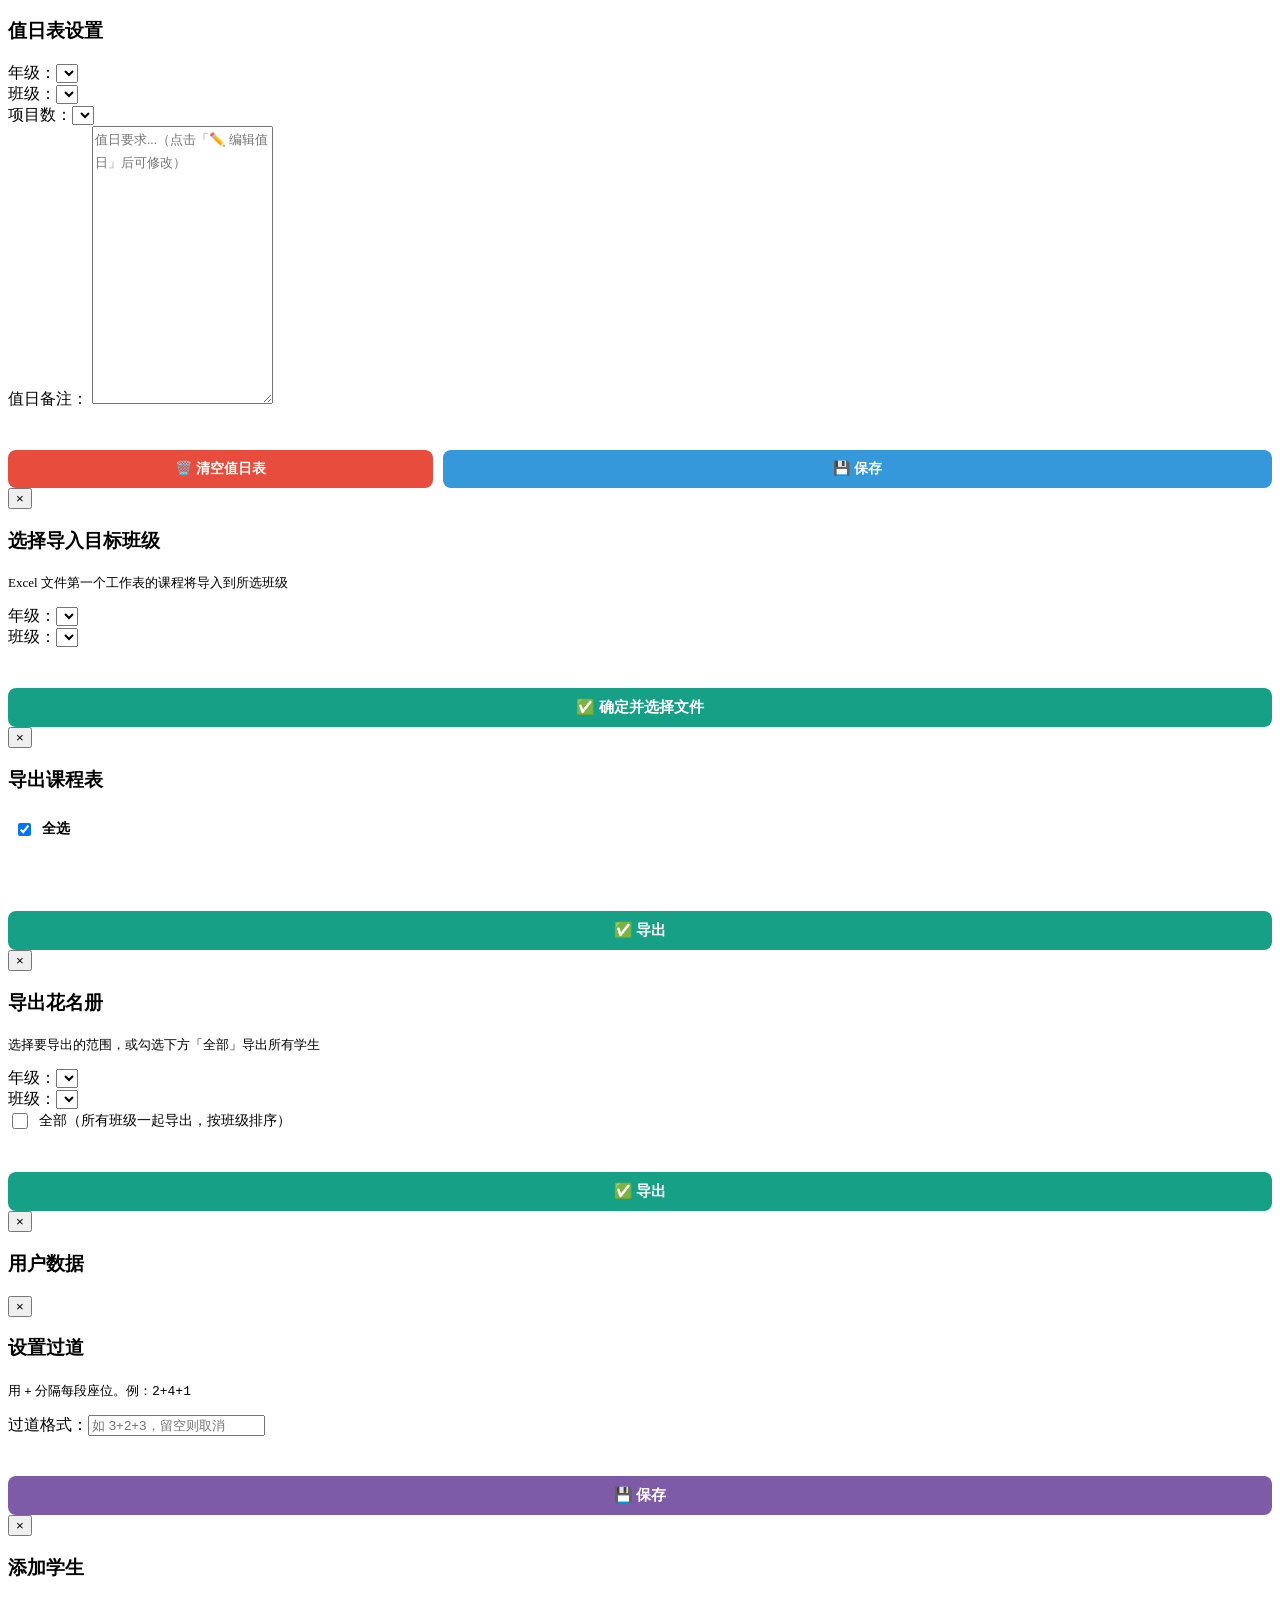
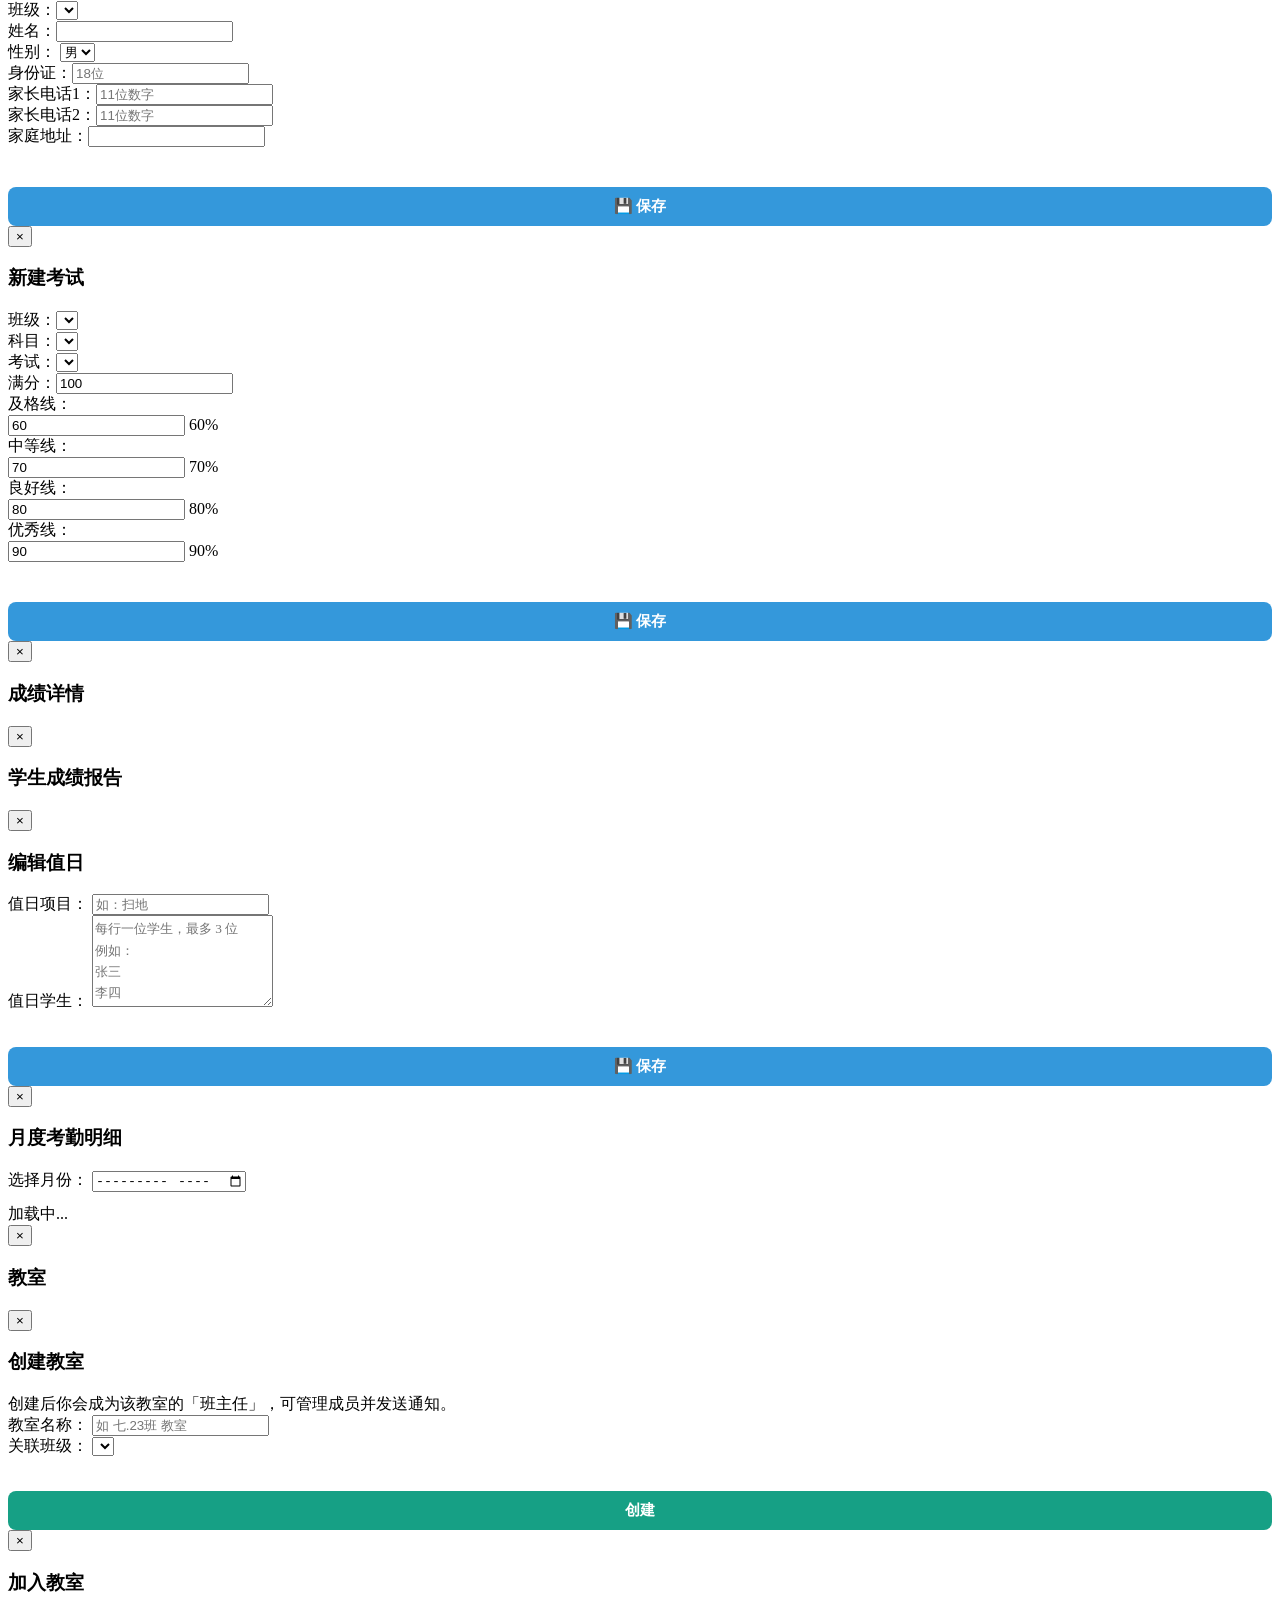
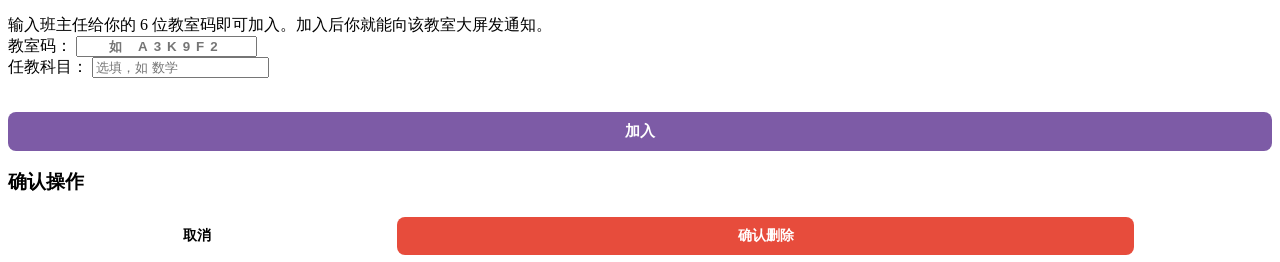
==== commit b4cbfeec: "Add files via upload" ====
--- a/web/index.html
+++ b/web/index.html
@@ -478,6 +478,48 @@
   </div>
 </div>
 
+<!-- ============ 远程喊话弹窗 ============ -->
+<div class="seat-pop" id="shoutRoomPop">
+  <div class="seat-pop-inner user-detail-pop-inner">
+    <button id="shoutRoomClose" class="pop-close-x">×</button>
+    <h3 id="shoutRoomTitle">教室</h3>
+    <div id="shoutRoomBody" style="max-height:74vh;overflow:auto;padding-right:6px;"></div>
+  </div>
+</div>
+
+<div class="seat-pop" id="shoutCreatePop">
+  <div class="seat-pop-inner">
+    <button id="shoutCreateClose" class="pop-close-x">×</button>
+    <h3>创建教室</h3>
+    <div class="me-warn">创建后你会成为该教室的「班主任」，可管理成员并发送通知。</div>
+    <div class="cell-pop-row"><label>教室名称：</label>
+      <input type="text" id="shoutCreateName" class="cell-pop-input" maxlength="30" placeholder="如 七.23班 教室">
+    </div>
+    <div class="cell-pop-row"><label>关联班级：</label>
+      <select id="shoutCreateClass" class="cell-pop-input"></select>
+    </div>
+    <div class="me-error" id="shoutCreateError" style="min-height:18px;"></div>
+    <button id="shoutCreateSubmit" style="width:100%;background:#16a085;color:#fff;padding:10px;border:none;border-radius:8px;cursor:pointer;font-size:15px;font-weight:600;margin-top:16px;font-family:inherit;">创建</button>
+  </div>
+</div>
+
+<div class="seat-pop" id="shoutJoinPop">
+  <div class="seat-pop-inner">
+    <button id="shoutJoinClose" class="pop-close-x">×</button>
+    <h3>加入教室</h3>
+    <div class="me-warn">输入班主任给你的 6 位教室码即可加入。加入后你就能向该教室大屏发通知。</div>
+    <div class="cell-pop-row"><label>教室码：</label>
+      <input type="text" id="shoutJoinKey" class="cell-pop-input" maxlength="6" placeholder="如 A3K9F2"
+             style="text-transform:uppercase;letter-spacing:6px;font-weight:700;text-align:center;">
+    </div>
+    <div class="cell-pop-row"><label>任教科目：</label>
+      <input type="text" id="shoutJoinSubject" class="cell-pop-input" maxlength="20" placeholder="选填，如 数学">
+    </div>
+    <div class="me-error" id="shoutJoinError" style="min-height:18px;"></div>
+    <button id="shoutJoinSubmit" style="width:100%;background:#7d5ba6;color:#fff;padding:10px;border:none;border-radius:8px;cursor:pointer;font-size:15px;font-weight:600;margin-top:16px;font-family:inherit;">加入</button>
+  </div>
+</div>
+
 <!-- ============ 通用确认弹窗 ============ -->
 <div class="seat-pop" id="confirmPop">
   <div class="seat-pop-inner" style="min-width:300px;max-width:88vw;">
@@ -503,6 +545,7 @@
 <script src="/js/app-today.js"></script>
 <script src="/js/app-students.js"></script>
 <script src="/js/app-classes.js"></script>
+<script src="/js/app-shout.js"></script>
 <script src="/js/app-me.js"></script>
 <script src="/js/app.js"></script>
 </body>
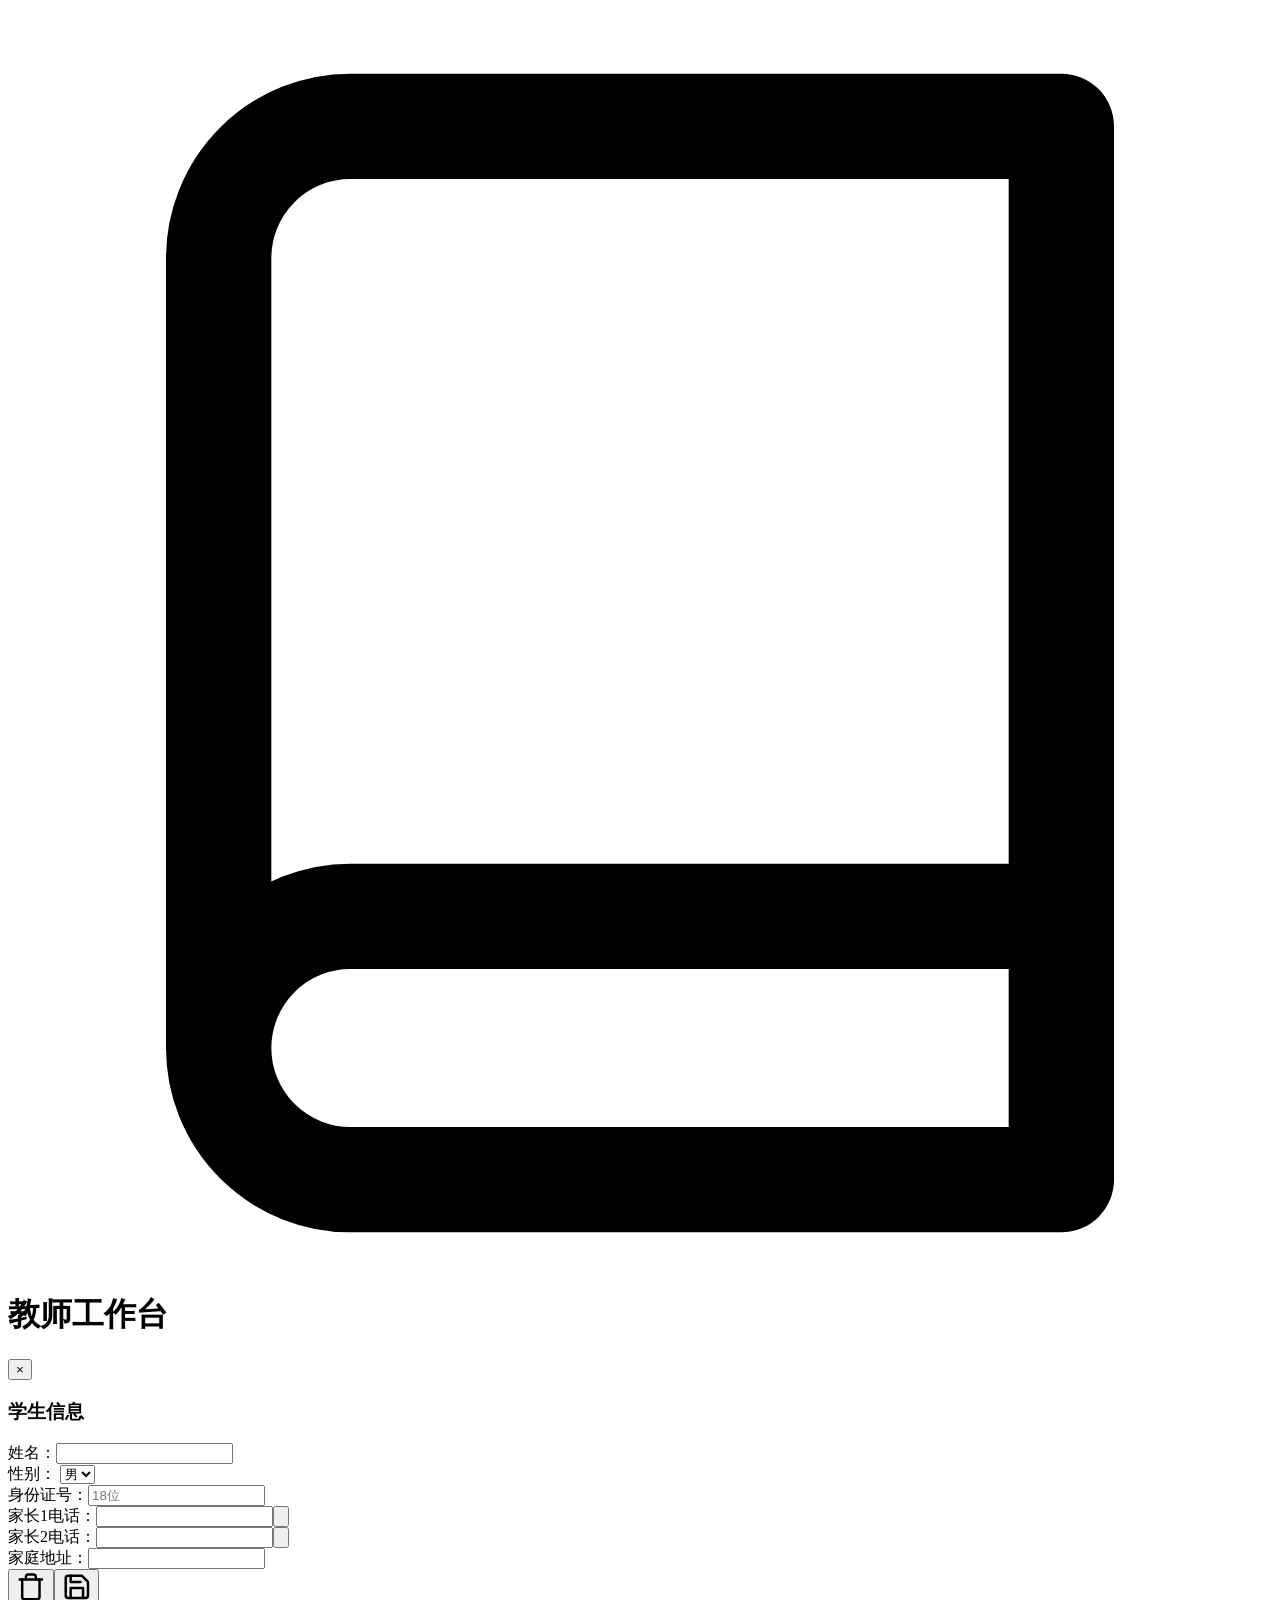
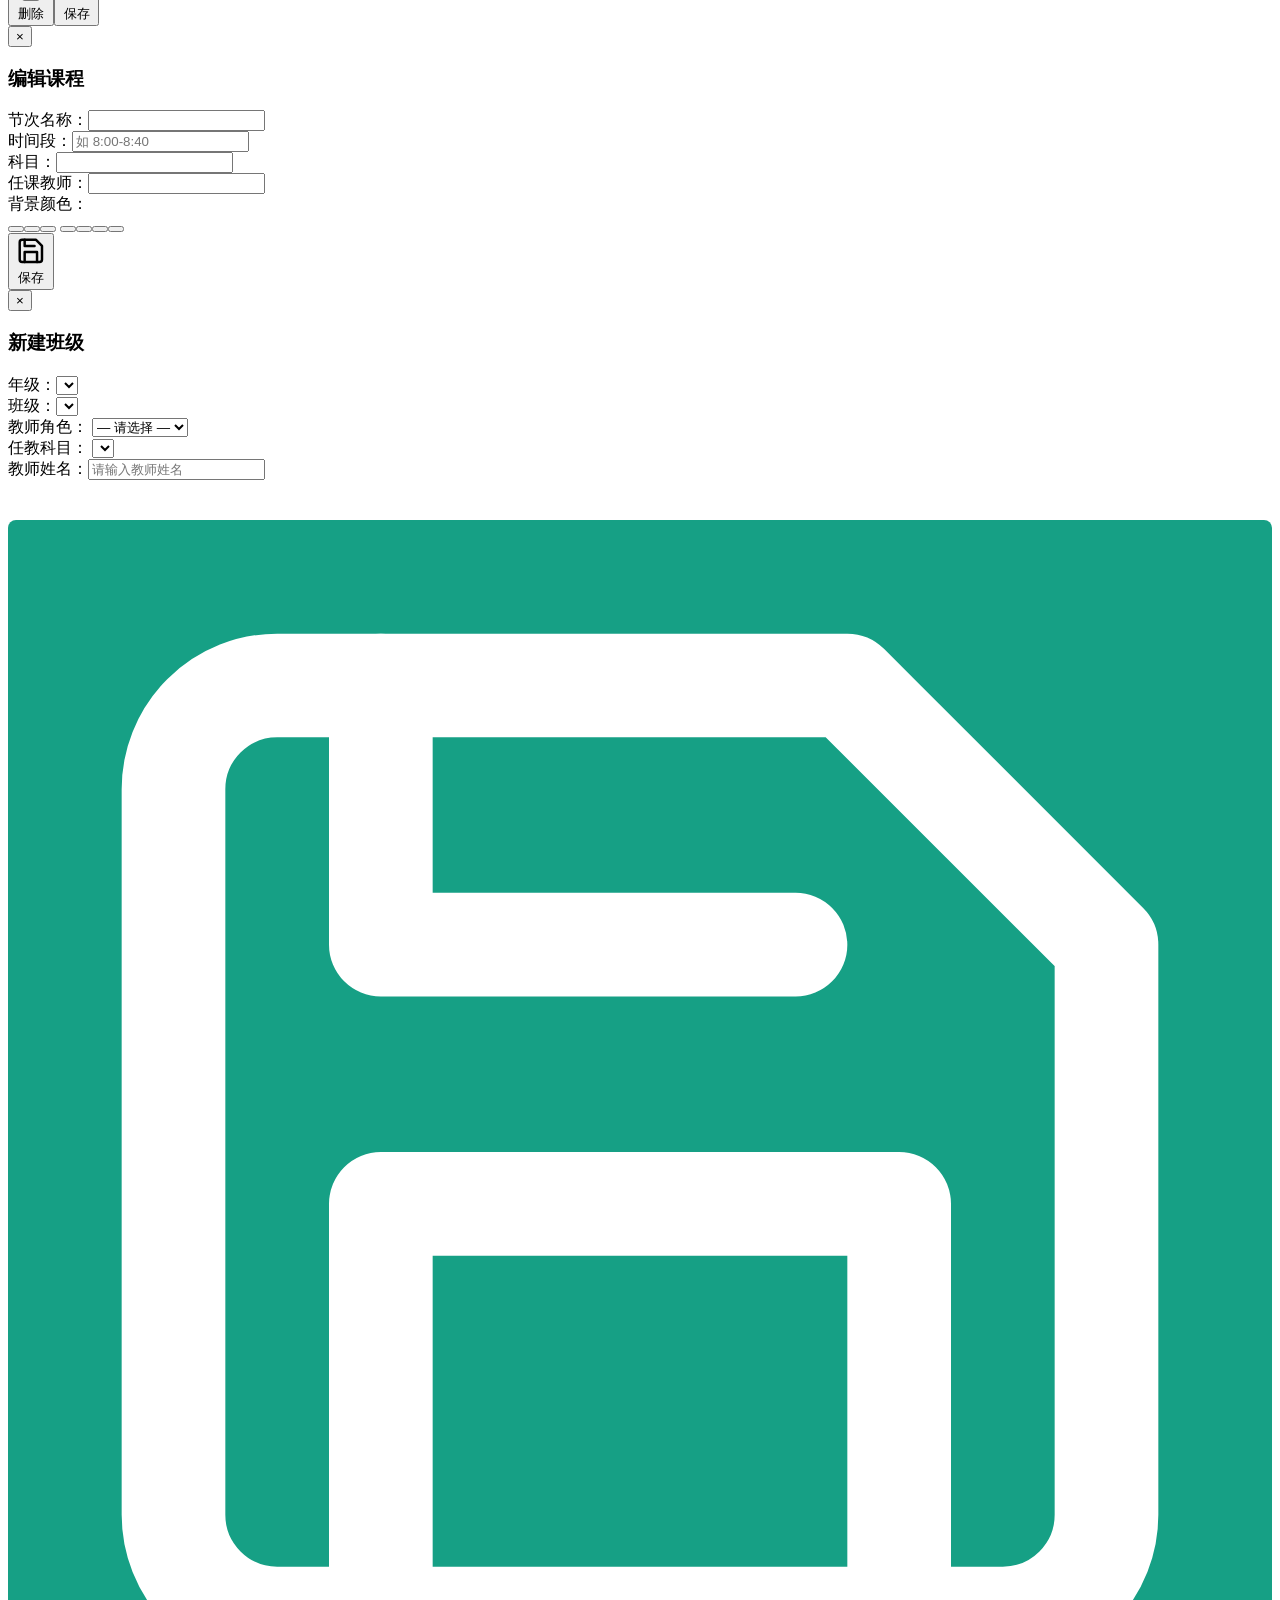
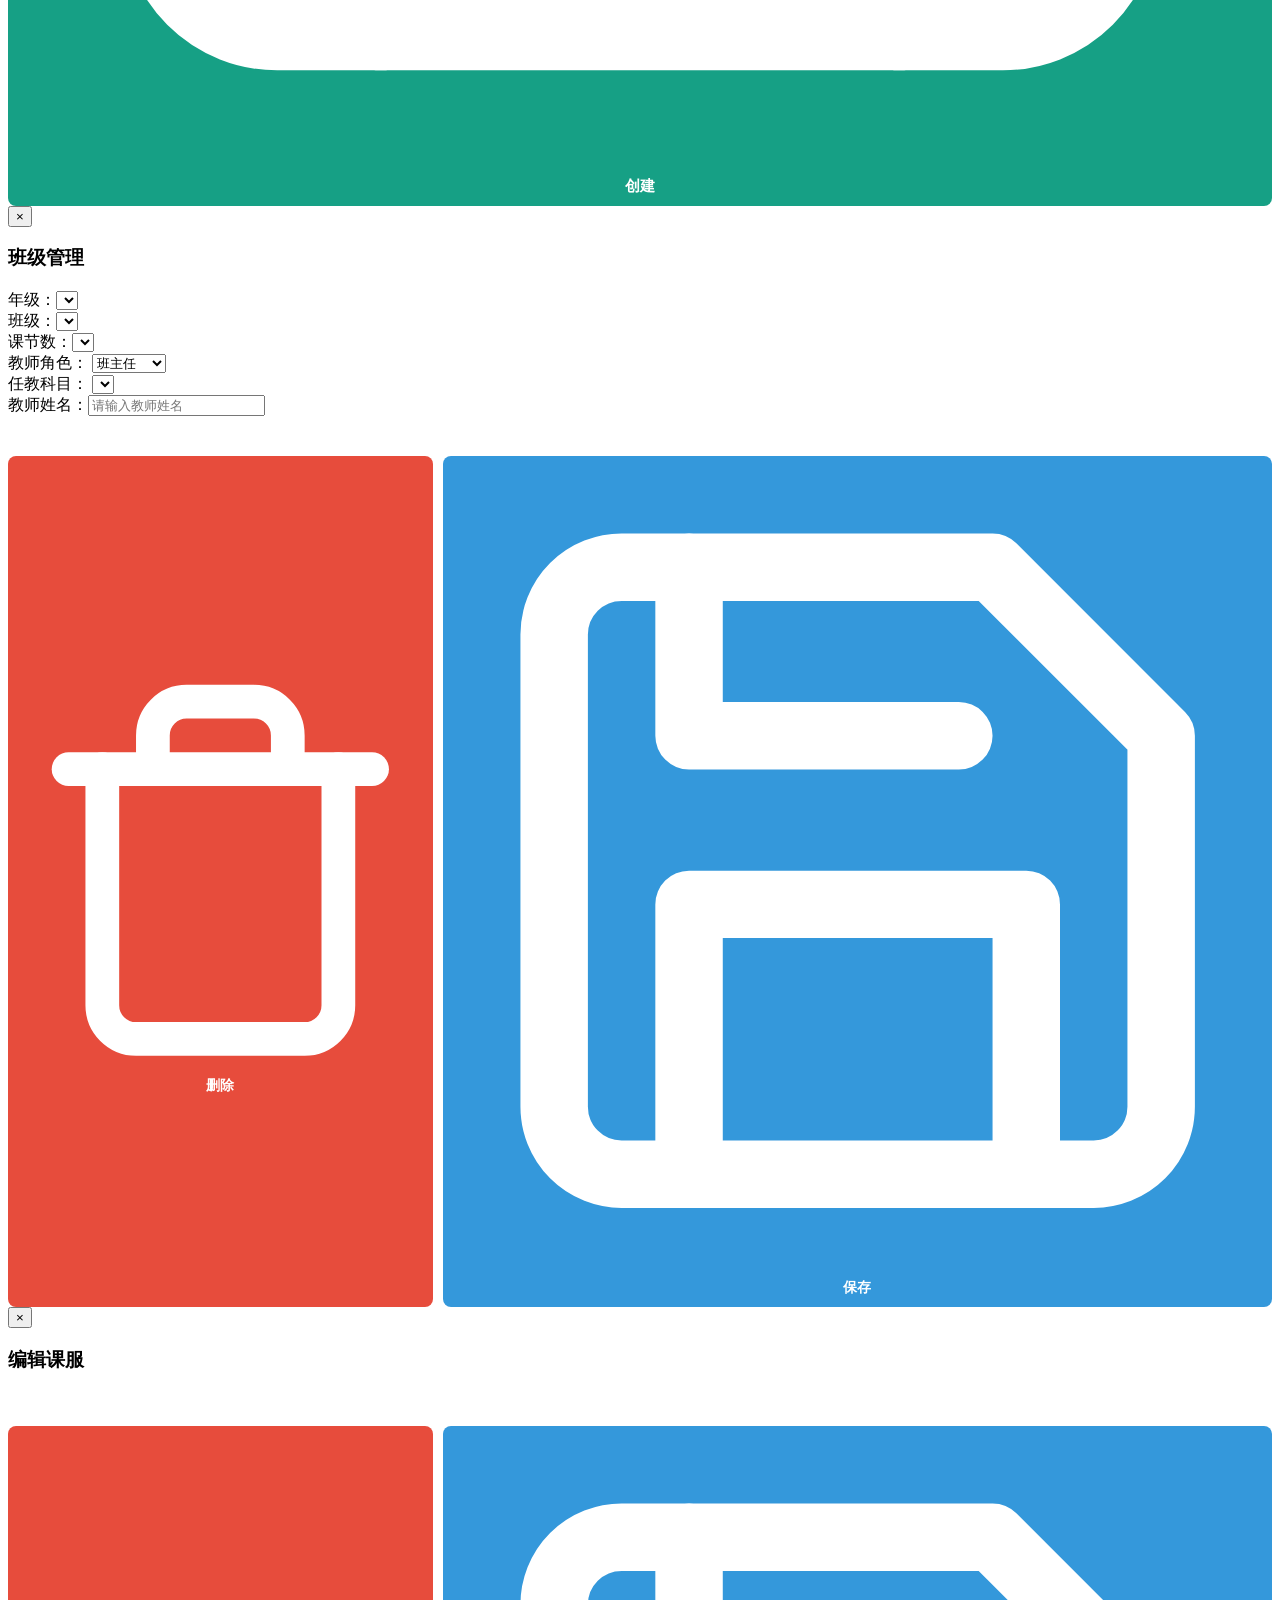
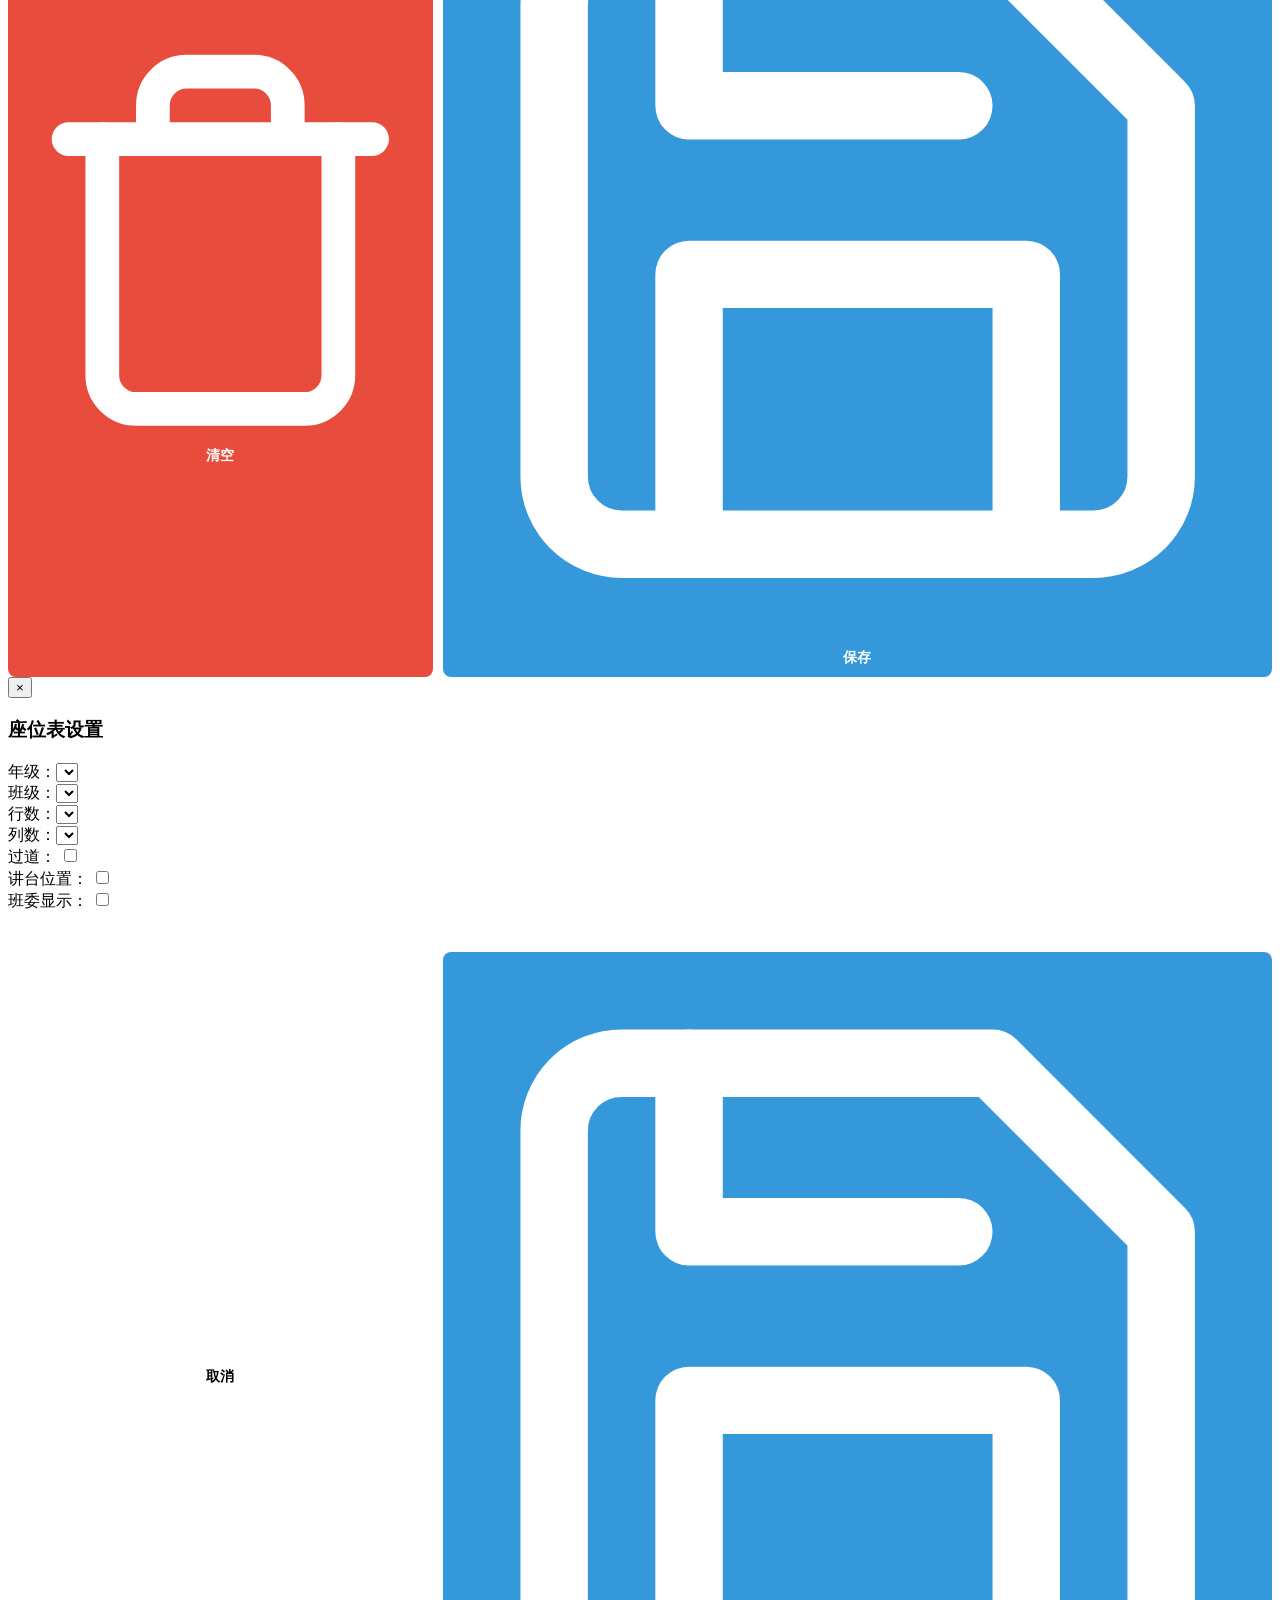
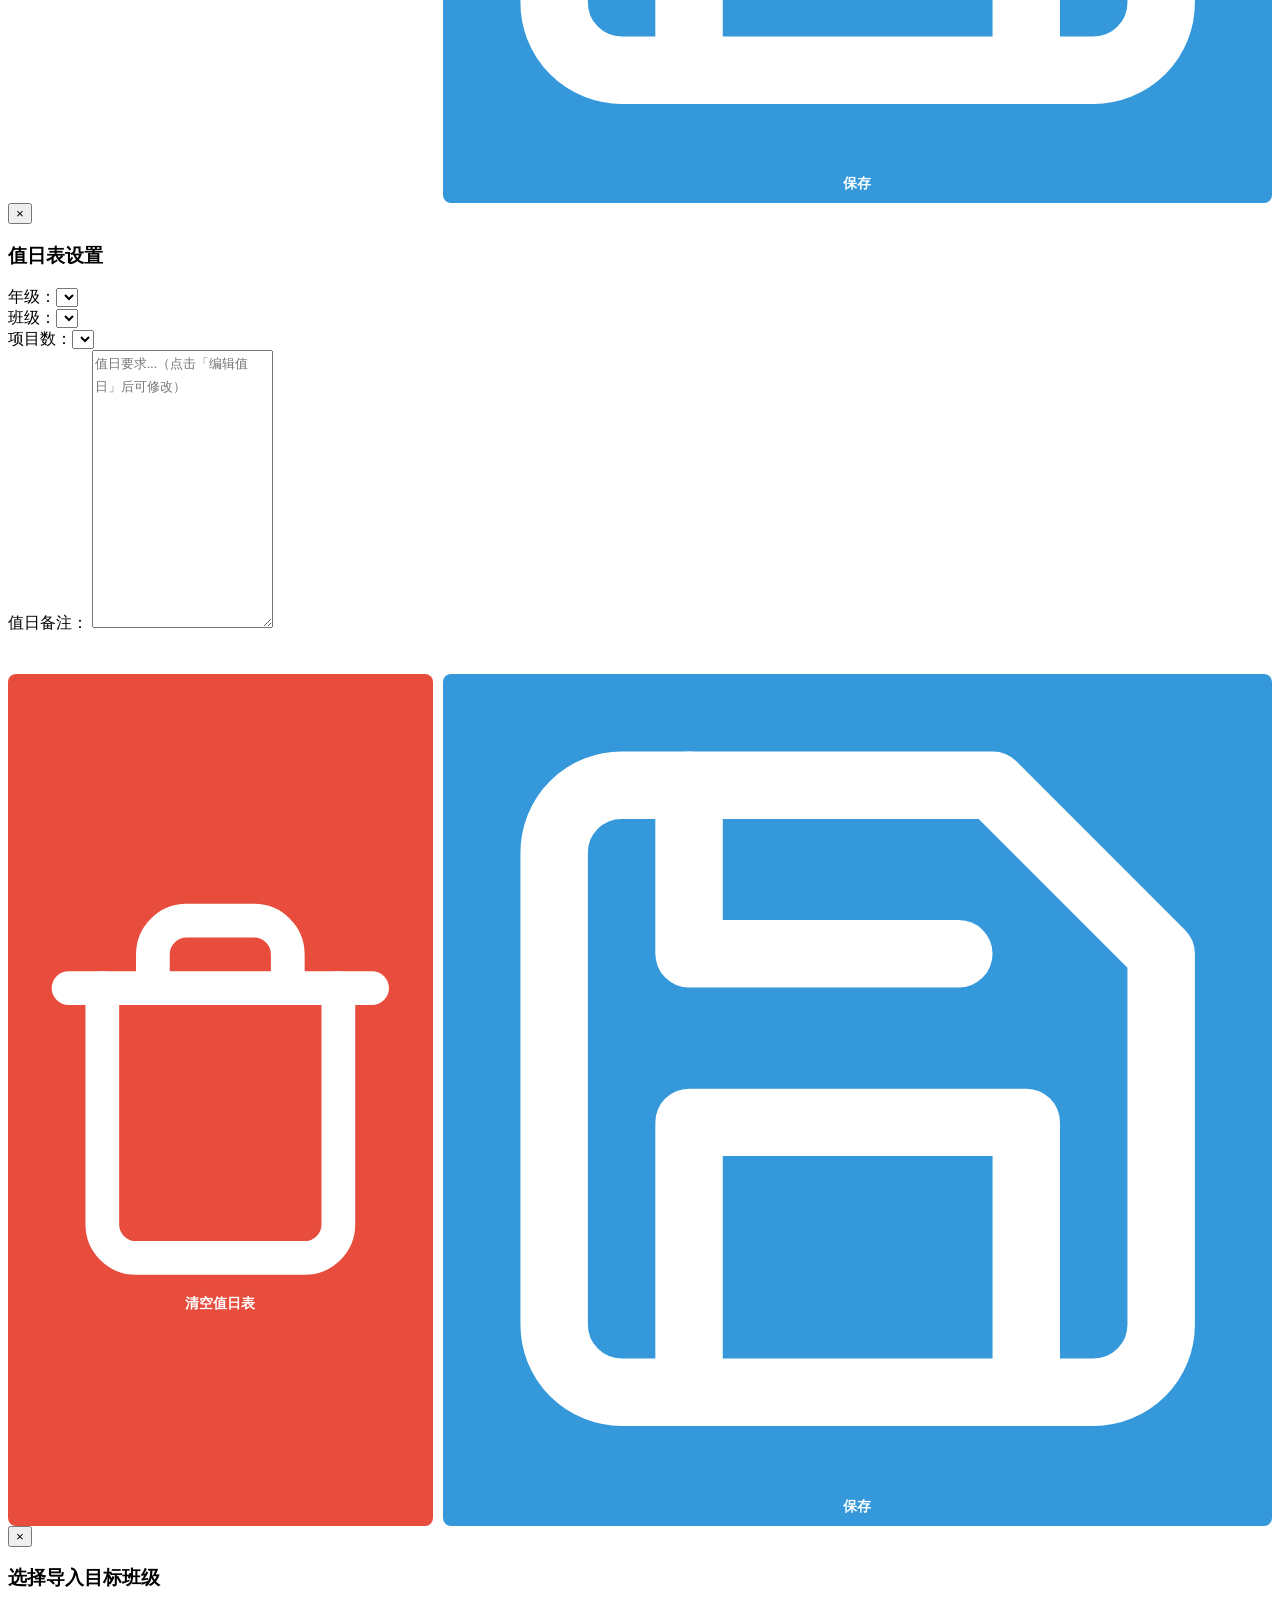
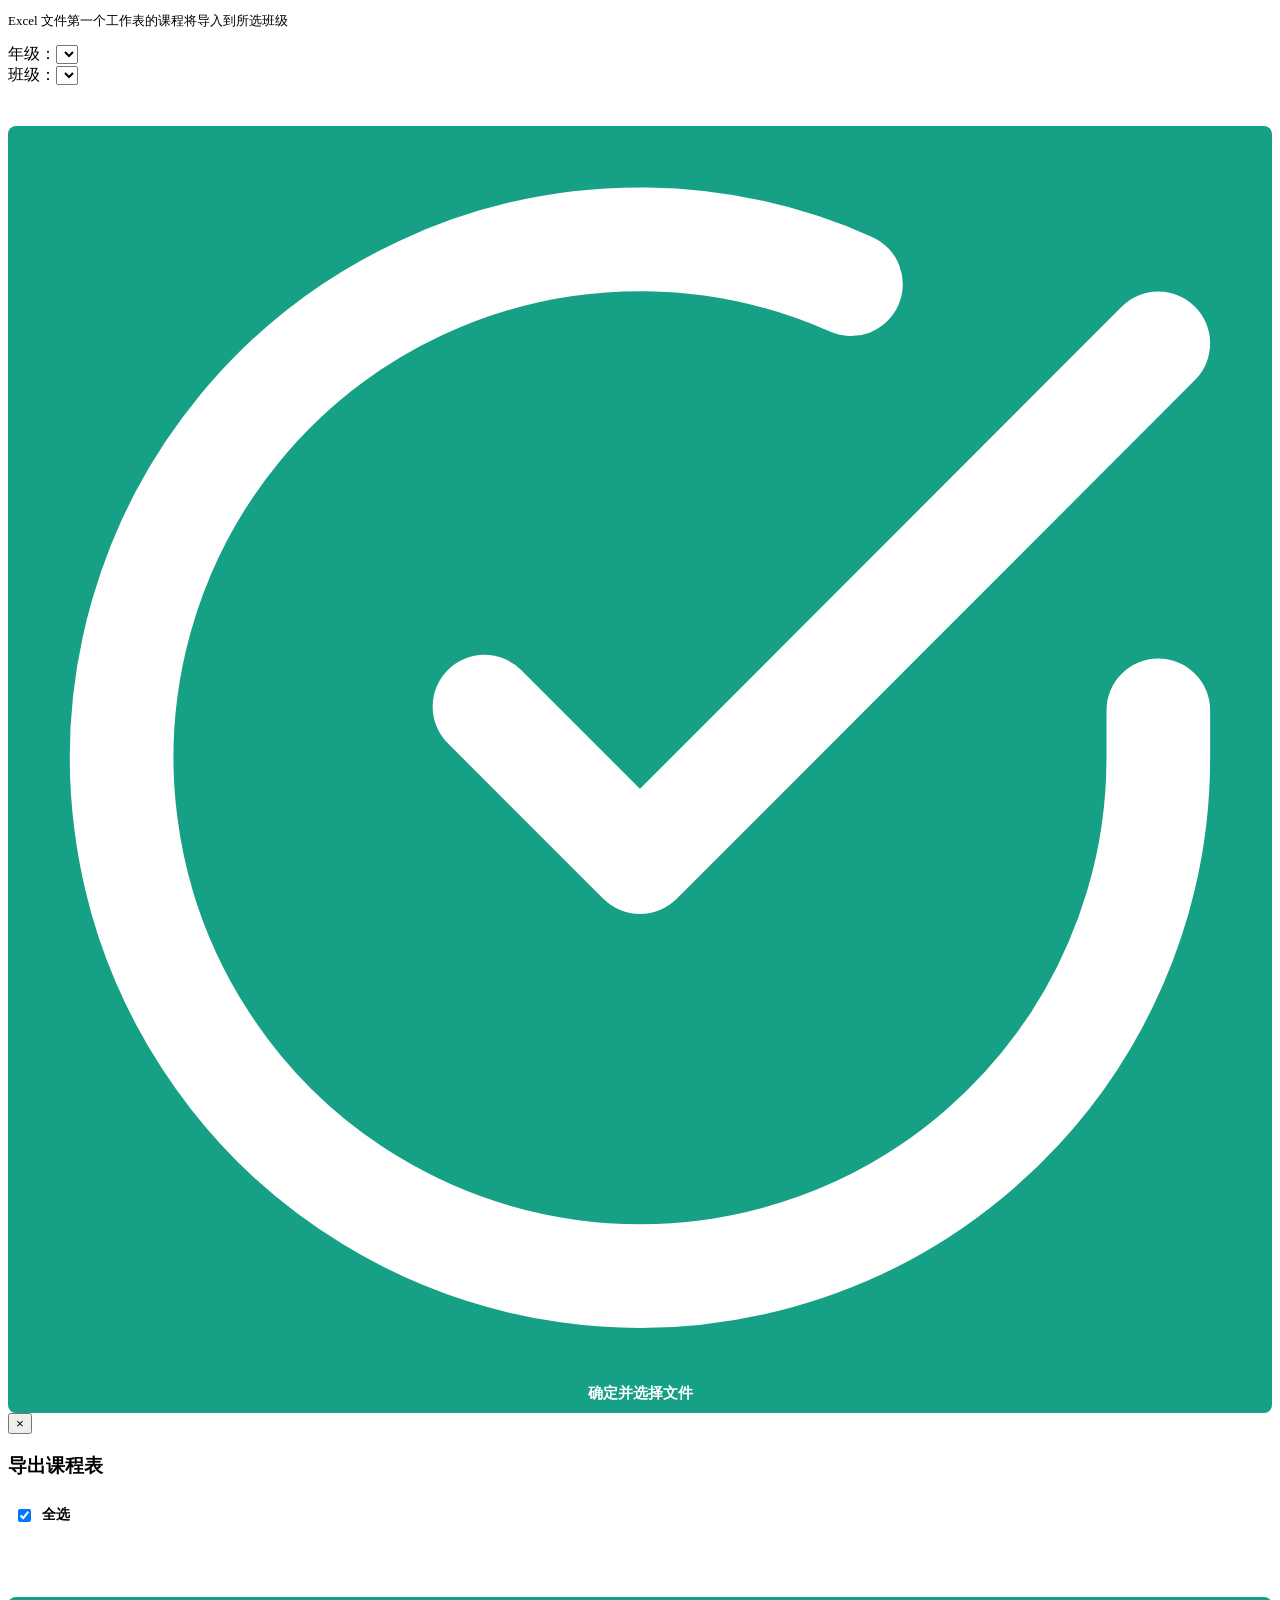
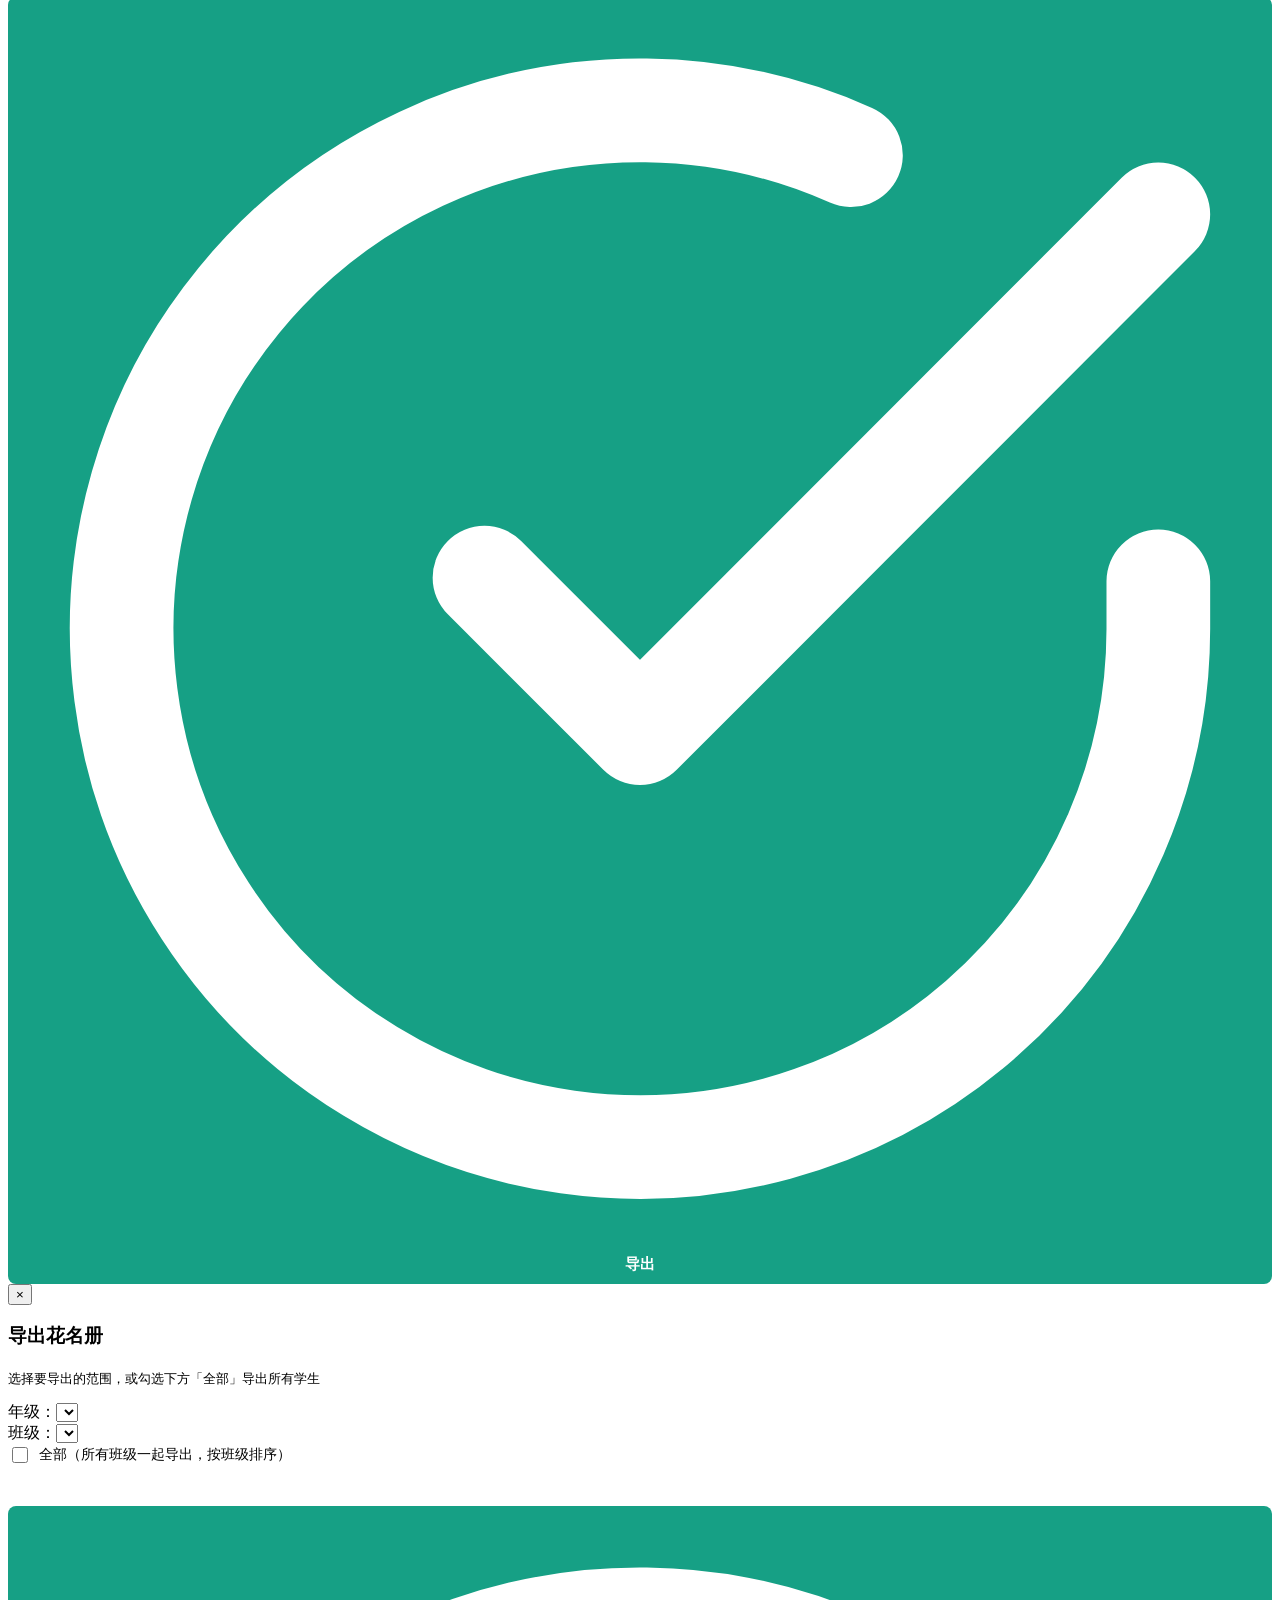
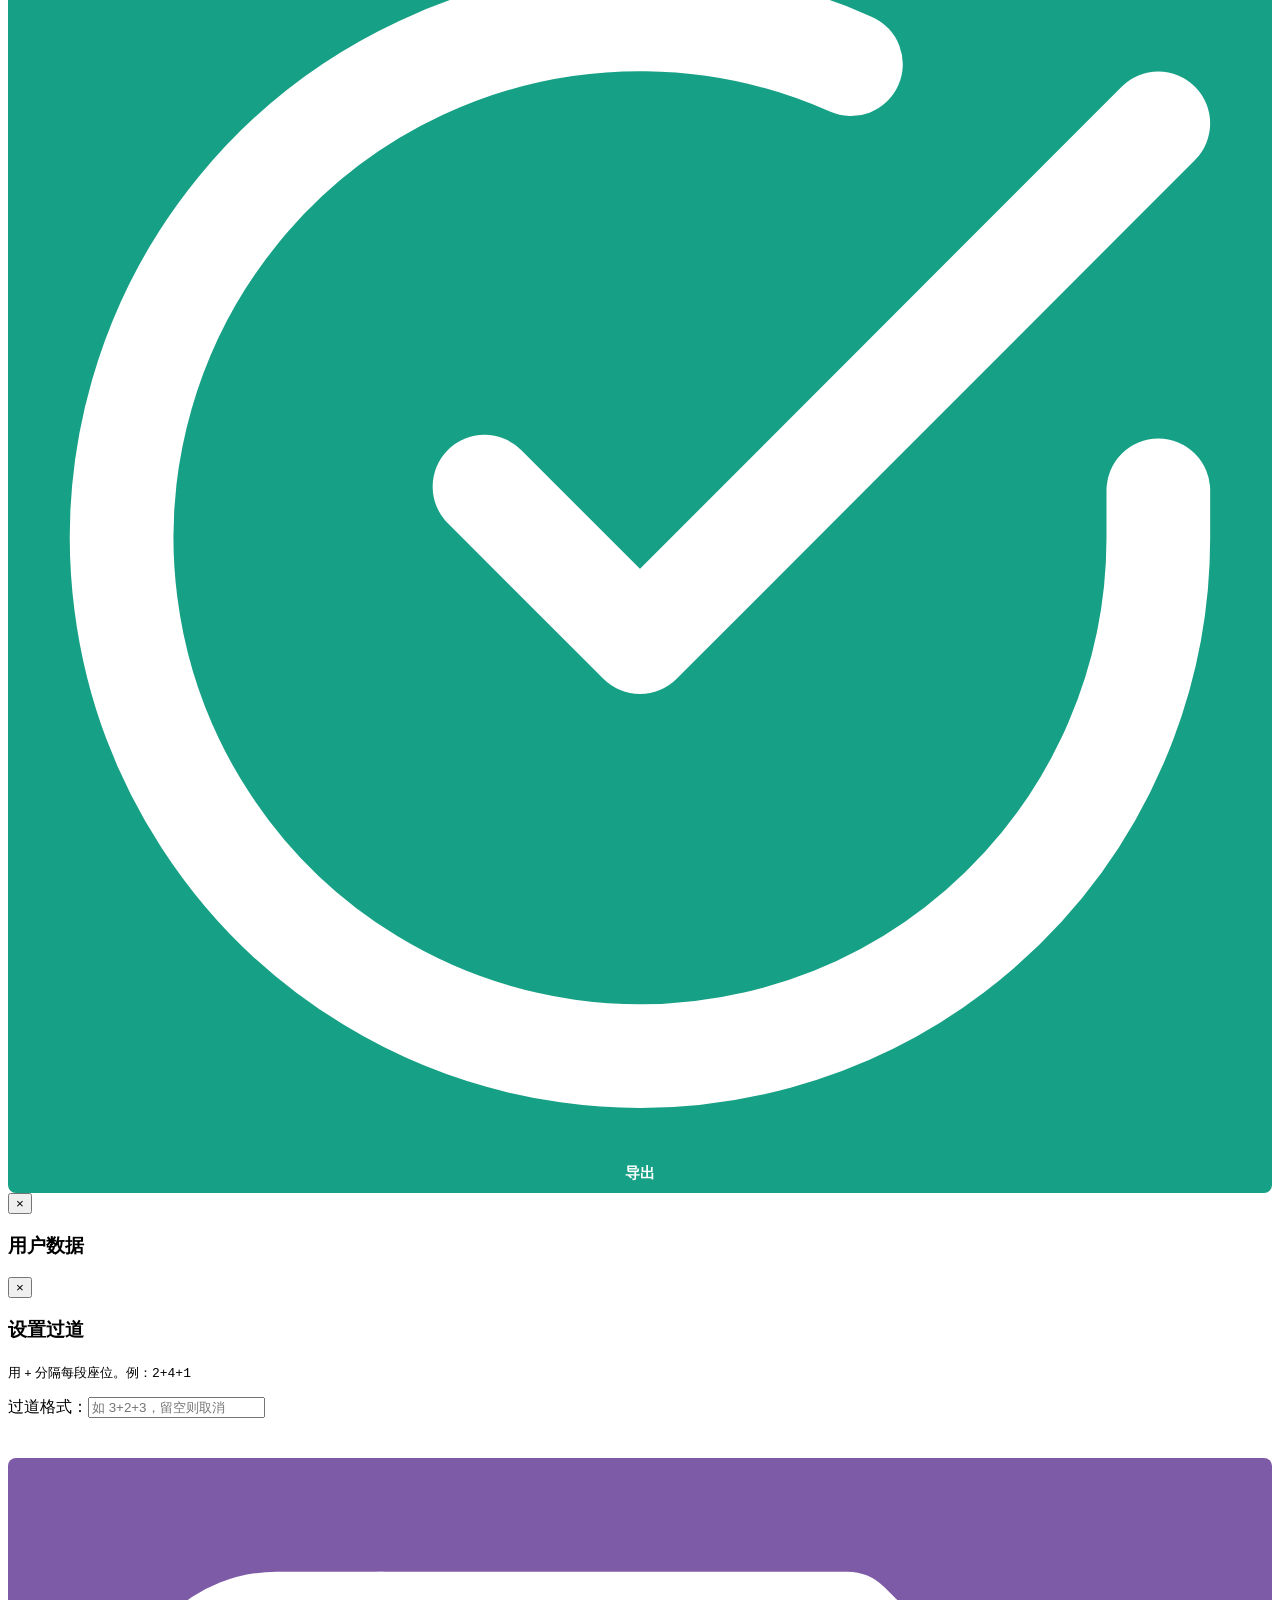
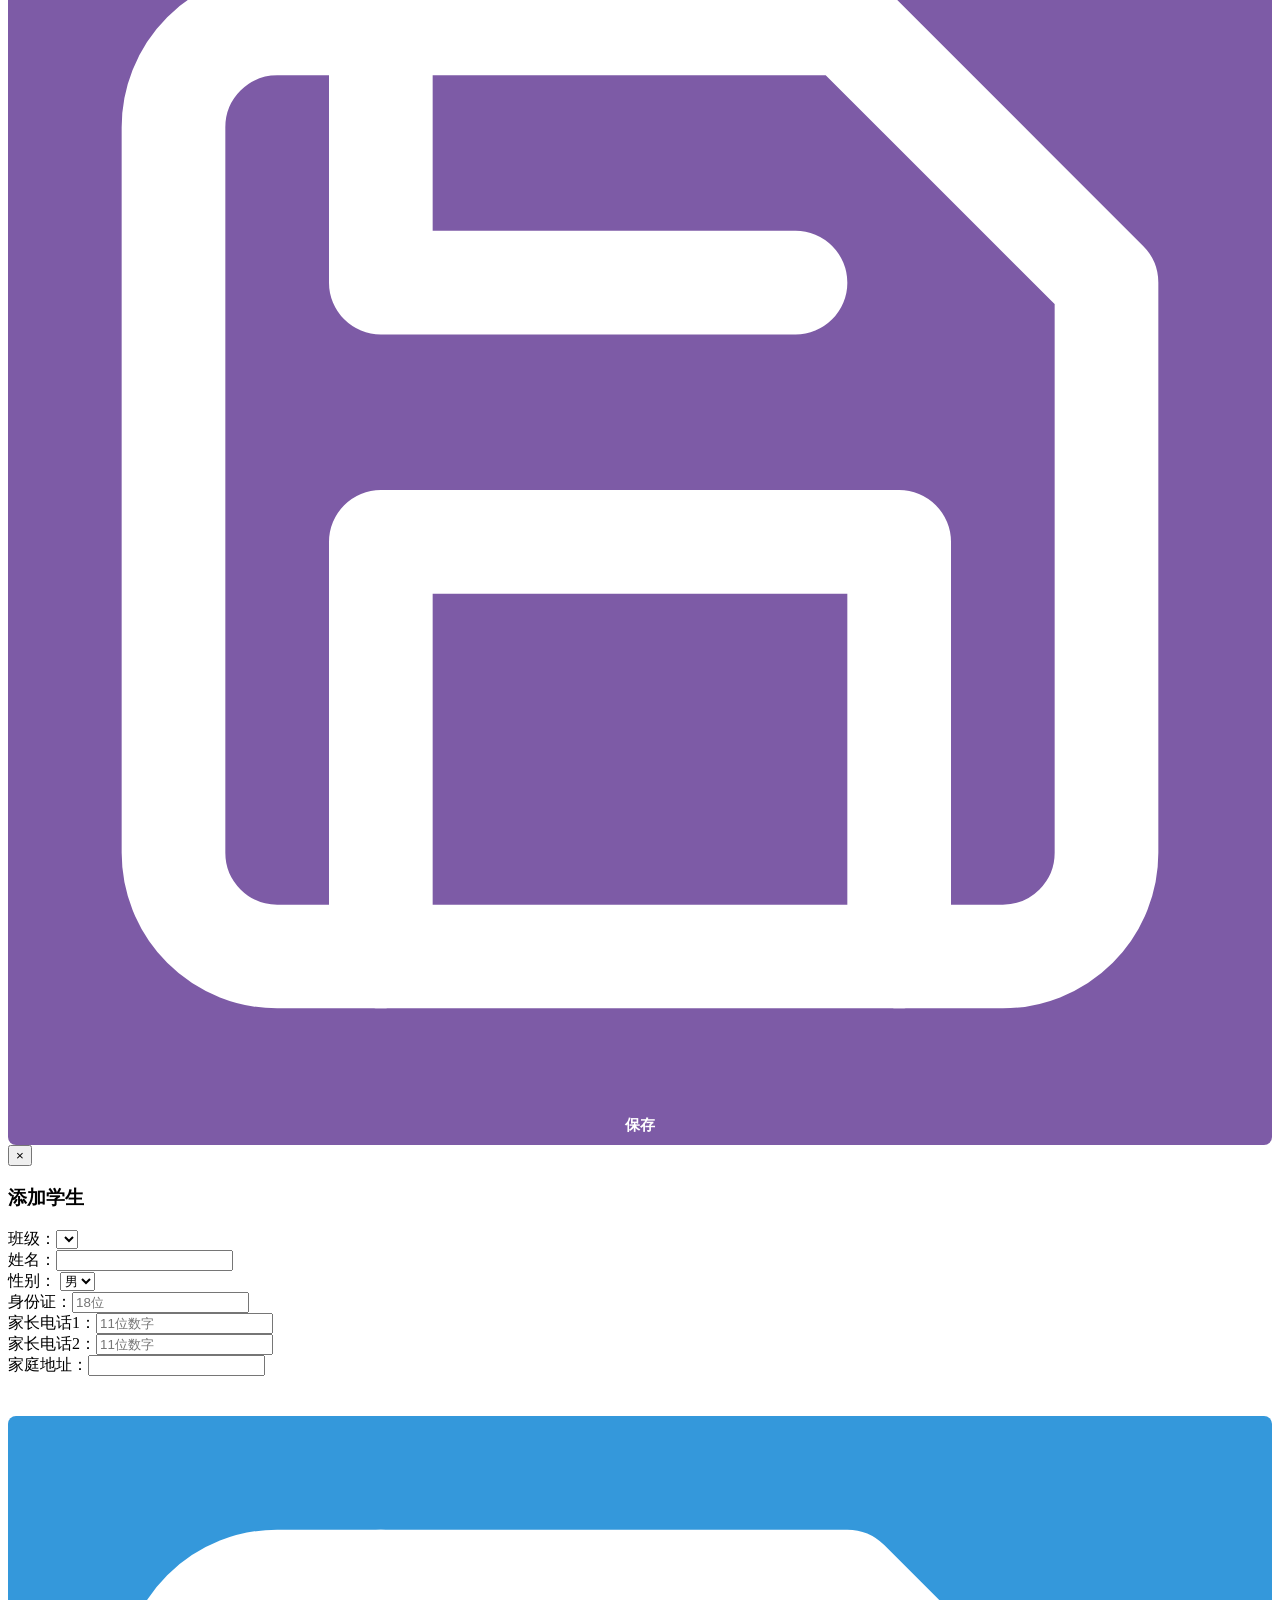
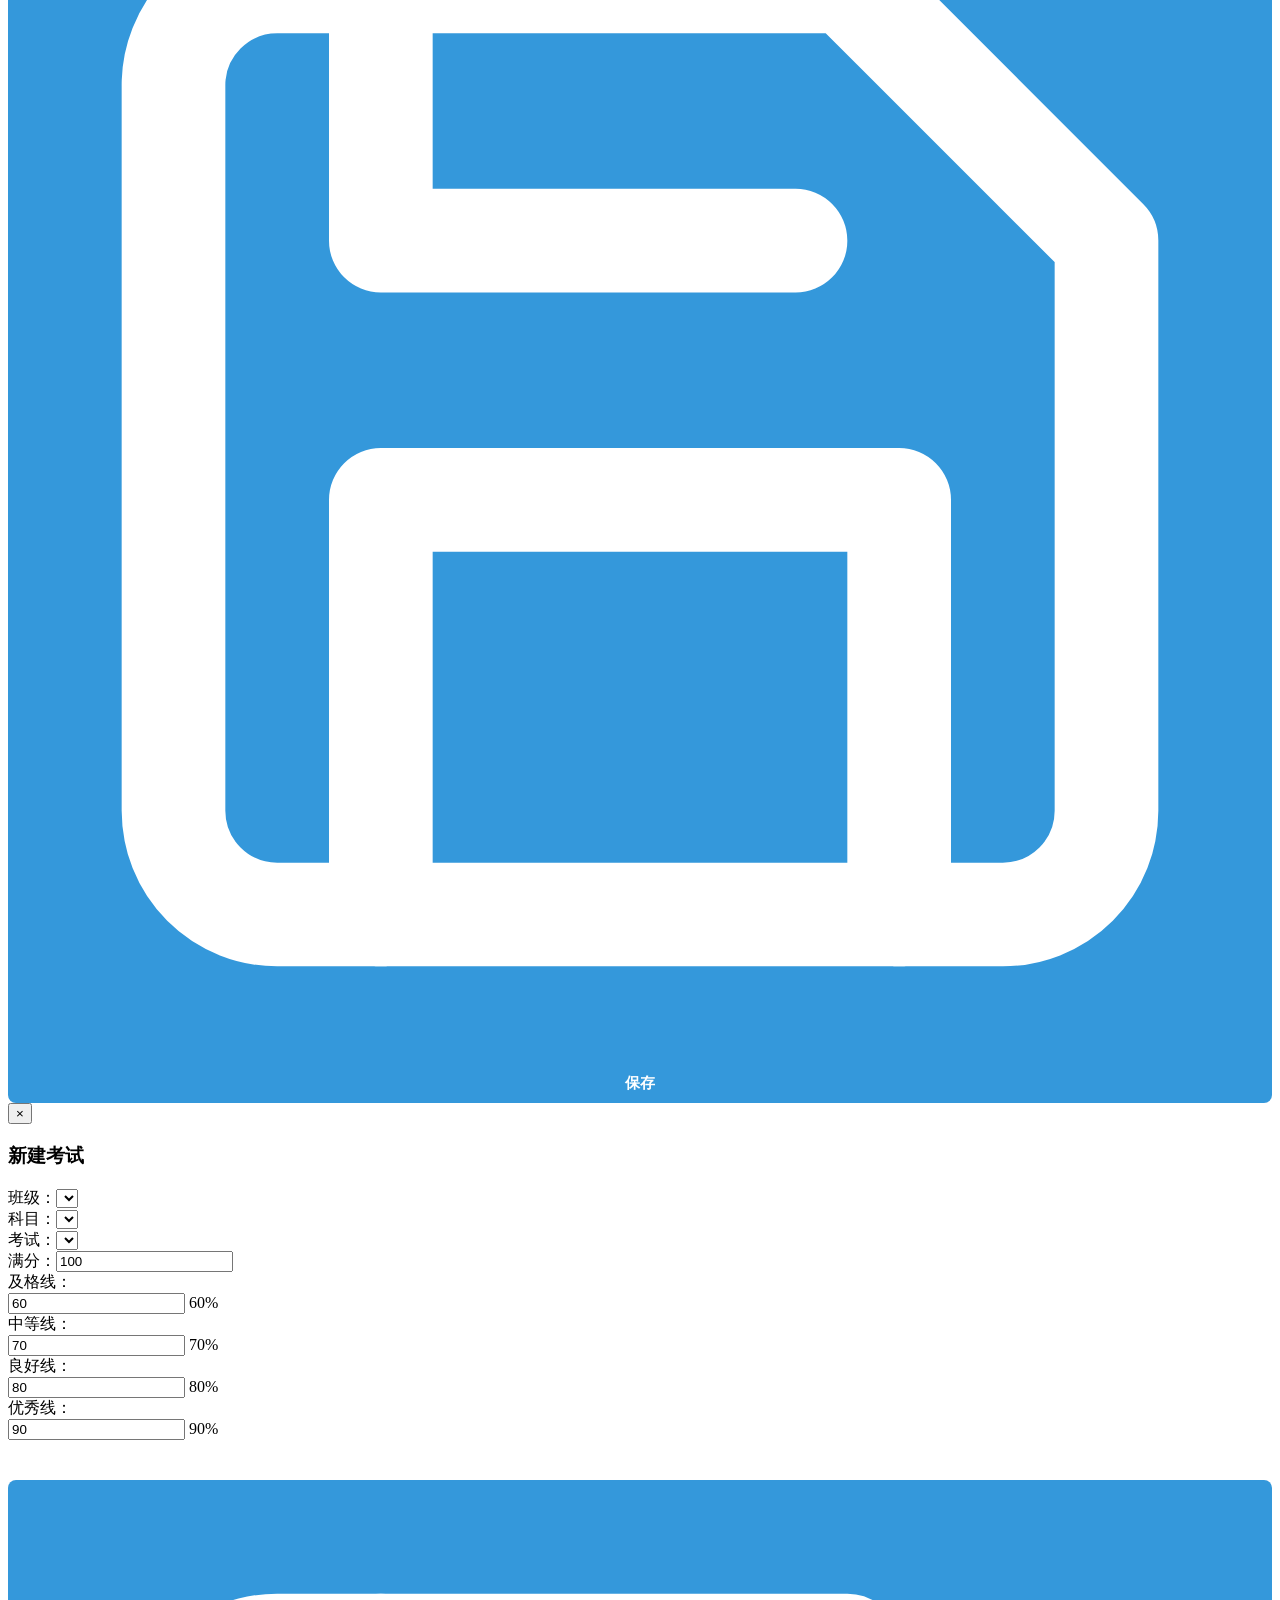
==== commit a74f44e2: "Add files via upload" ====
--- a/web/index.html
+++ b/web/index.html
@@ -13,7 +13,7 @@
 
 
 <header class="top-bar">
-  <h1 class="page-title" id="pageTitle">📚 教师工作台</h1>
+  <h1 class="page-title" id="pageTitle"><svg class="svg-icon" viewBox="0 0 24 24" fill="none" stroke="currentColor" stroke-width="2" stroke-linecap="round" stroke-linejoin="round"><path d="M4 19.5v-15A2.5 2.5 0 0 1 6.5 2H20v20H6.5a2.5 2.5 0 0 1 0-5H20"/></svg> 教师工作台</h1>
   <p class="page-sub" id="pageSub" style="display:none;"></p>
 </header>
 
@@ -24,26 +24,26 @@
   <button data-filter="all" class="active schedule-only">全部显示</button>
   <span id="classFilterButtons" style="display:contents;"></span>
   <button id="createClassBtn" class="schedule-only" style="background:#16a085;">＋ 新建班级</button>
-  <button id="toggleWeekHighlight" class="active">🔆 当日高亮</button>
-  <button id="editToggleBtn" class="schedule-only">✏️ 编辑课表</button>
-  <button id="seatEditToggle" class="seat-only" style="display:none;">✏️ 编辑座位</button>
-  <button id="dutyEditToggle" class="duty-only" style="display:none;">✏️ 编辑值日</button>
-  <button id="moreToggle" class="more-ctrl">⚙️ 更多</button>
+  <button id="toggleWeekHighlight" class="active"><svg class="svg-icon" viewBox="0 0 24 24" fill="none" stroke="currentColor" stroke-width="2" stroke-linecap="round" stroke-linejoin="round"><circle cx="12" cy="12" r="4"/><path d="M12 2v2"/><path d="M12 20v2"/><path d="m4.93 4.93 1.41 1.41"/><path d="m17.66 17.66 1.41 1.41"/><path d="M2 12h2"/><path d="M20 12h2"/><path d="m6.34 17.66-1.41 1.41"/><path d="m19.07 4.93-1.41 1.41"/></svg> 当日高亮</button>
+  <button id="editToggleBtn" class="schedule-only"><svg class="svg-icon" viewBox="0 0 24 24" fill="none" stroke="currentColor" stroke-width="2" stroke-linecap="round" stroke-linejoin="round"><path d="M12 20h9"/><path d="M16.5 3.5a2.12 2.12 0 0 1 3 3L7 19l-4 1 1-4Z"/></svg> 编辑课表</button>
+  <button id="seatEditToggle" class="seat-only" style="display:none;"><svg class="svg-icon" viewBox="0 0 24 24" fill="none" stroke="currentColor" stroke-width="2" stroke-linecap="round" stroke-linejoin="round"><path d="M12 20h9"/><path d="M16.5 3.5a2.12 2.12 0 0 1 3 3L7 19l-4 1 1-4Z"/></svg> 编辑座位</button>
+  <button id="dutyEditToggle" class="duty-only" style="display:none;"><svg class="svg-icon" viewBox="0 0 24 24" fill="none" stroke="currentColor" stroke-width="2" stroke-linecap="round" stroke-linejoin="round"><path d="M12 20h9"/><path d="M16.5 3.5a2.12 2.12 0 0 1 3 3L7 19l-4 1 1-4Z"/></svg> 编辑值日</button>
+  <button id="moreToggle" class="more-ctrl"><svg class="svg-icon" viewBox="0 0 24 24" fill="none" stroke="currentColor" stroke-width="2" stroke-linecap="round" stroke-linejoin="round"><circle cx="12" cy="12" r="3"/><path d="M19.4 15a1.65 1.65 0 0 0 .33 1.82l.06.06a2 2 0 0 1 0 2.83 2 2 0 0 1-2.83 0l-.06-.06a1.65 1.65 0 0 0-1.82-.33 1.65 1.65 0 0 0-1 1.51V21a2 2 0 0 1-2 2 2 2 0 0 1-2-2v-.09A1.65 1.65 0 0 0 9 19.4a1.65 1.65 0 0 0-1.82.33l-.06.06a2 2 0 0 1-2.83 0 2 2 0 0 1 0-2.83l.06-.06a1.65 1.65 0 0 0 .33-1.82 1.65 1.65 0 0 0-1.51-1H3a2 2 0 0 1-2-2 2 2 0 0 1 2-2h.09A1.65 1.65 0 0 0 4.6 9a1.65 1.65 0 0 0-.33-1.82l-.06-.06a2 2 0 0 1 0-2.83 2 2 0 0 1 2.83 0l.06.06a1.65 1.65 0 0 0 1.82.33H9a1.65 1.65 0 0 0 1-1.51V3a2 2 0 0 1 2-2 2 2 0 0 1 2 2v.09a1.65 1.65 0 0 0 1 1.51 1.65 1.65 0 0 0 1.82-.33l.06-.06a2 2 0 0 1 2.83 0 2 2 0 0 1 0 2.83l-.06.06a1.65 1.65 0 0 0-.33 1.82V9a1.65 1.65 0 0 0 1.51 1H21a2 2 0 0 1 2 2 2 2 0 0 1-2 2h-.09a1.65 1.65 0 0 0-1.51 1z"/></svg> 更多</button>
   <div id="morePanel" class="more-panel">
-    <button id="exportBtn">📷 导出图片</button>
-    <button id="importExcelBtn" class="data-ctrl">📗 导入</button>
-    <button id="exportExcelBtn" class="data-ctrl">📗 导出</button>
+    <button id="exportBtn"><svg class="svg-icon" viewBox="0 0 24 24" fill="none" stroke="currentColor" stroke-width="2" stroke-linecap="round" stroke-linejoin="round"><path d="M14.5 4h-5L7 7H4a2 2 0 0 0-2 2v9a2 2 0 0 0 2 2h16a2 2 0 0 0 2-2V9a2 2 0 0 0-2-2h-3l-2.5-3z"/><circle cx="12" cy="13" r="3"/></svg> 导出图片</button>
+    <button id="importExcelBtn" class="data-ctrl"><svg class="svg-icon" viewBox="0 0 24 24" fill="none" stroke="currentColor" stroke-width="2" stroke-linecap="round" stroke-linejoin="round"><path d="M14.5 2H6a2 2 0 0 0-2 2v16a2 2 0 0 0 2 2h12a2 2 0 0 0 2-2V7.5L14.5 2z"/><polyline points="14 2 14 8 20 8"/><path d="M12 12v6"/><path d="m9 15 3 3 3-3"/></svg> 导入</button>
+    <button id="exportExcelBtn" class="data-ctrl"><svg class="svg-icon" viewBox="0 0 24 24" fill="none" stroke="currentColor" stroke-width="2" stroke-linecap="round" stroke-linejoin="round"><path d="M14.5 2H6a2 2 0 0 0-2 2v16a2 2 0 0 0 2 2h12a2 2 0 0 0 2-2V7.5L14.5 2z"/><polyline points="14 2 14 8 20 8"/><path d="M12 18v-6"/><path d="m9 15 3-3 3 3"/></svg> 导出</button>
   </div>
 </div>
 
 <!-- 花名册工具条 -->
 <div class="control-bar" id="rosterControlBar" style="display:none;">
-  <button id="rosterEditBtn">✏️ 编辑名册</button>
-  <button id="rosterMoreToggle" class="more-ctrl">⚙️ 更多</button>
+  <button id="rosterEditBtn"><svg class="svg-icon" viewBox="0 0 24 24" fill="none" stroke="currentColor" stroke-width="2" stroke-linecap="round" stroke-linejoin="round"><path d="M12 20h9"/><path d="M16.5 3.5a2.12 2.12 0 0 1 3 3L7 19l-4 1 1-4Z"/></svg> 编辑名册</button>
+  <button id="rosterMoreToggle" class="more-ctrl"><svg class="svg-icon" viewBox="0 0 24 24" fill="none" stroke="currentColor" stroke-width="2" stroke-linecap="round" stroke-linejoin="round"><circle cx="12" cy="12" r="3"/><path d="M19.4 15a1.65 1.65 0 0 0 .33 1.82l.06.06a2 2 0 0 1 0 2.83 2 2 0 0 1-2.83 0l-.06-.06a1.65 1.65 0 0 0-1.82-.33 1.65 1.65 0 0 0-1 1.51V21a2 2 0 0 1-2 2 2 2 0 0 1-2-2v-.09A1.65 1.65 0 0 0 9 19.4a1.65 1.65 0 0 0-1.82.33l-.06.06a2 2 0 0 1-2.83 0 2 2 0 0 1 0-2.83l.06-.06a1.65 1.65 0 0 0 .33-1.82 1.65 1.65 0 0 0-1.51-1H3a2 2 0 0 1-2-2 2 2 0 0 1 2-2h.09A1.65 1.65 0 0 0 4.6 9a1.65 1.65 0 0 0-.33-1.82l-.06-.06a2 2 0 0 1 0-2.83 2 2 0 0 1 2.83 0l.06.06a1.65 1.65 0 0 0 1.82.33H9a1.65 1.65 0 0 0 1-1.51V3a2 2 0 0 1 2-2 2 2 0 0 1 2 2v.09a1.65 1.65 0 0 0 1 1.51 1.65 1.65 0 0 0 1.82-.33l.06-.06a2 2 0 0 1 2.83 0 2 2 0 0 1 0 2.83l-.06.06a1.65 1.65 0 0 0-.33 1.82V9a1.65 1.65 0 0 0 1.51 1H21a2 2 0 0 1 2 2 2 2 0 0 1-2 2h-.09a1.65 1.65 0 0 0-1.51 1z"/></svg> 更多</button>
   <div id="rosterMorePanel" class="more-panel">
-    <button id="rosterExportImgBtn">📷 导出图片</button>
-    <button id="rosterImportBtn" class="data-ctrl">📗 导入</button>
-    <button id="rosterExportBtn" class="data-ctrl">📗 导出</button>
+    <button id="rosterExportImgBtn"><svg class="svg-icon" viewBox="0 0 24 24" fill="none" stroke="currentColor" stroke-width="2" stroke-linecap="round" stroke-linejoin="round"><path d="M14.5 4h-5L7 7H4a2 2 0 0 0-2 2v9a2 2 0 0 0 2 2h16a2 2 0 0 0 2-2V9a2 2 0 0 0-2-2h-3l-2.5-3z"/><circle cx="12" cy="13" r="3"/></svg> 导出图片</button>
+    <button id="rosterImportBtn" class="data-ctrl"><svg class="svg-icon" viewBox="0 0 24 24" fill="none" stroke="currentColor" stroke-width="2" stroke-linecap="round" stroke-linejoin="round"><path d="M14.5 2H6a2 2 0 0 0-2 2v16a2 2 0 0 0 2 2h12a2 2 0 0 0 2-2V7.5L14.5 2z"/><polyline points="14 2 14 8 20 8"/><path d="M12 12v6"/><path d="m9 15 3 3 3-3"/></svg> 导入</button>
+    <button id="rosterExportBtn" class="data-ctrl"><svg class="svg-icon" viewBox="0 0 24 24" fill="none" stroke="currentColor" stroke-width="2" stroke-linecap="round" stroke-linejoin="round"><path d="M14.5 2H6a2 2 0 0 0-2 2v16a2 2 0 0 0 2 2h12a2 2 0 0 0 2-2V7.5L14.5 2z"/><polyline points="14 2 14 8 20 8"/><path d="M12 18v-6"/><path d="m9 15 3-3 3 3"/></svg> 导出</button>
   </div>
 </div>
 
@@ -67,7 +67,7 @@
     </div>
     <div class="seat-stage" id="seatStage">讲 台</div>
     <div class="seat-grid" id="seatGrid"></div>
-    <div class="seat-legend">💡 单击看名片 · 点击「✏️ 编辑座位」后长按可拖动换位、可增删改学生</div>
+    <div class="seat-legend"><svg class="svg-icon" viewBox="0 0 24 24" fill="none" stroke="currentColor" stroke-width="2" stroke-linecap="round" stroke-linejoin="round" style="width:14px;height:14px;vertical-align:-2px;"><path d="M15 14c.2-1 .7-1.7 1.5-2.5 1-.9 1.5-2.2 1.5-3.5A6 6 0 0 0 6 8c0 1 .2 2.2 1.5 3.5.7.7 1.3 1.5 1.5 2.5"/><path d="M9 18h6"/><path d="M10 22h4"/></svg> 单击看名片 · 点击「编辑座位」后长按可拖动换位、可增删改学生</div>
   </div>
 
   <div id="meContainer" style="display:none;">
@@ -126,10 +126,10 @@
     <select id="popGenderInput" class="cell-pop-input"><option value="男">男</option><option value="女">女</option></select>
   </div>
   <div class="cell-pop-row"><label>身份证号：</label><input type="text" id="popIdCardInput" class="cell-pop-input" placeholder="18位"></div>
-  <div class="cell-pop-row"><label>家长1电话：</label><input type="text" id="popTel1Input" class="cell-pop-input"><button type="button" id="popTel1Dial" class="tel-btn">📞</button></div>
-  <div class="cell-pop-row"><label>家长2电话：</label><input type="text" id="popTel2Input" class="cell-pop-input"><button type="button" id="popTel2Dial" class="tel-btn">📞</button></div>
+  <div class="cell-pop-row"><label>家长1电话：</label><input type="text" id="popTel1Input" class="cell-pop-input"><button type="button" id="popTel1Dial" class="tel-btn"><svg class="svg-icon" viewBox="0 0 24 24" fill="none" stroke="currentColor" stroke-width="2" stroke-linecap="round" stroke-linejoin="round"><path d="M22 16.92v3a2 2 0 0 1-2.18 2 19.79 19.79 0 0 1-8.63-3.07 19.5 19.5 0 0 1-6-6 19.79 19.79 0 0 1-3.07-8.67A2 2 0 0 1 4.11 2h3a2 2 0 0 1 2 1.72 12.84 12.84 0 0 0 .7 2.81 2 2 0 0 1-.45 2.11L8.09 9.91a16 16 0 0 0 6 6l1.27-1.27a2 2 0 0 1 2.11-.45 12.84 12.84 0 0 0 2.81.7A2 2 0 0 1 22 16.92z"/></svg></button></div>
+  <div class="cell-pop-row"><label>家长2电话：</label><input type="text" id="popTel2Input" class="cell-pop-input"><button type="button" id="popTel2Dial" class="tel-btn"><svg class="svg-icon" viewBox="0 0 24 24" fill="none" stroke="currentColor" stroke-width="2" stroke-linecap="round" stroke-linejoin="round"><path d="M22 16.92v3a2 2 0 0 1-2.18 2 19.79 19.79 0 0 1-8.63-3.07 19.5 19.5 0 0 1-6-6 19.79 19.79 0 0 1-3.07-8.67A2 2 0 0 1 4.11 2h3a2 2 0 0 1 2 1.72 12.84 12.84 0 0 0 .7 2.81 2 2 0 0 1-.45 2.11L8.09 9.91a16 16 0 0 0 6 6l1.27-1.27a2 2 0 0 1 2.11-.45 12.84 12.84 0 0 0 2.81.7A2 2 0 0 1 22 16.92z"/></svg></button></div>
   <div class="cell-pop-row"><label>家庭地址：</label><input type="text" id="popAddrInput" class="cell-pop-input"></div>
-  <div class="seat-pop-btns"><button id="popDeleteBtn">🗑️ 删除</button><button id="popSaveBtn">💾 保存</button></div>
+  <div class="seat-pop-btns"><button id="popDeleteBtn"><svg class="svg-icon" viewBox="0 0 24 24" fill="none" stroke="currentColor" stroke-width="2" stroke-linecap="round" stroke-linejoin="round"><path d="M3 6h18"/><path d="M19 6v14a2 2 0 0 1-2 2H7a2 2 0 0 1-2-2V6"/><path d="M8 6V4a2 2 0 0 1 2-2h4a2 2 0 0 1 2 2v2"/></svg> 删除</button><button id="popSaveBtn"><svg class="svg-icon" viewBox="0 0 24 24" fill="none" stroke="currentColor" stroke-width="2" stroke-linecap="round" stroke-linejoin="round"><path d="M19 21H5a2 2 0 0 1-2-2V5a2 2 0 0 1 2-2h11l5 5v11a2 2 0 0 1-2 2z"/><polyline points="17 21 17 13 7 13 7 21"/><polyline points="7 3 7 8 15 8"/></svg> 保存</button></div>
 </div>
 </div>
 
@@ -145,7 +145,7 @@
     <button data-color="0"></button><button data-color="1"></button><button data-color="2"></button>
     <button data-color="3"></button><button data-color="4"></button><button data-color="5"></button><button data-color="6"></button>
   </div></div>
-  <button id="cellPopSave">💾 保存</button>
+  <button id="cellPopSave"><svg class="svg-icon" viewBox="0 0 24 24" fill="none" stroke="currentColor" stroke-width="2" stroke-linecap="round" stroke-linejoin="round"><path d="M19 21H5a2 2 0 0 1-2-2V5a2 2 0 0 1 2-2h11l5 5v11a2 2 0 0 1-2 2z"/><polyline points="17 21 17 13 7 13 7 21"/><polyline points="7 3 7 8 15 8"/></svg> 保存</button>
 </div>
 </div>
 
@@ -175,7 +175,7 @@
 </div>
 <div class="cell-pop-row"><label>教师姓名：</label><input type="text" id="classPopName" class="cell-pop-input" placeholder="请输入教师姓名"></div>
   <div class="me-error" id="classPopError" style="min-height:18px;margin-top:6px;"></div>
-  <button id="classPopSave" style="background:#16a085;color:#fff;padding:10px;border:none;border-radius:8px;cursor:pointer;font-size:15px;font-weight:600;width:100%;margin-top:16px;">💾 创建</button>
+  <button id="classPopSave" style="background:#16a085;color:#fff;padding:10px;border:none;border-radius:8px;cursor:pointer;font-size:15px;font-weight:600;width:100%;margin-top:16px;"><svg class="svg-icon" viewBox="0 0 24 24" fill="none" stroke="currentColor" stroke-width="2" stroke-linecap="round" stroke-linejoin="round"><path d="M19 21H5a2 2 0 0 1-2-2V5a2 2 0 0 1 2-2h11l5 5v11a2 2 0 0 1-2 2z"/><polyline points="17 21 17 13 7 13 7 21"/><polyline points="7 3 7 8 15 8"/></svg> 创建</button>
 </div>
 </div>
 
@@ -201,10 +201,10 @@
 </div>
 <div class="cell-pop-row"><label>教师姓名：</label><input type="text" id="classManageName" class="cell-pop-input" placeholder="请输入教师姓名"></div>
   <div class="me-error" id="classManageError" style="min-height:18px;margin-top:6px;"></div>
-  <button id="classManageEditCsBtn" style="display:none;width:100%;margin-top:10px;padding:9px;border-radius:8px;border:none;background:#7d5ba6;color:#fff;font-size:13px;font-weight:600;font-family:inherit;cursor:pointer;">📅 编辑课服（4周循环）</button>
+  <button id="classManageEditCsBtn" style="display:none;width:100%;margin-top:10px;padding:9px;border-radius:8px;border:none;background:#7d5ba6;color:#fff;font-size:13px;font-weight:600;font-family:inherit;cursor:pointer;"><svg class="svg-icon" viewBox="0 0 24 24" fill="none" stroke="currentColor" stroke-width="2" stroke-linecap="round" stroke-linejoin="round"><rect x="3" y="4" width="18" height="18" rx="2" ry="2"/><line x1="16" y1="2" x2="16" y2="6"/><line x1="8" y1="2" x2="8" y2="6"/><line x1="3" y1="10" x2="21" y2="10"/><path d="M14.5 14.5 19 19"/><path d="M19 14.5 14.5 19"/></svg> 编辑课服（4周循环）</button>
   <div style="display:flex;gap:10px;margin-top:16px;">
-    <button id="classManageDelete" style="flex:1;background:#e74c3c;color:#fff;padding:10px;border:none;border-radius:8px;cursor:pointer;font-size:14px;font-weight:600;font-family:inherit;">🗑️ 删除</button>
-    <button id="classManageSave" style="flex:2;background:#3498db;color:#fff;padding:10px;border:none;border-radius:8px;cursor:pointer;font-size:14px;font-weight:600;font-family:inherit;">💾 保存</button>
+    <button id="classManageDelete" style="flex:1;background:#e74c3c;color:#fff;padding:10px;border:none;border-radius:8px;cursor:pointer;font-size:14px;font-weight:600;font-family:inherit;"><svg class="svg-icon" viewBox="0 0 24 24" fill="none" stroke="currentColor" stroke-width="2" stroke-linecap="round" stroke-linejoin="round"><path d="M3 6h18"/><path d="M19 6v14a2 2 0 0 1-2 2H7a2 2 0 0 1-2-2V6"/><path d="M8 6V4a2 2 0 0 1 2-2h4a2 2 0 0 1 2 2v2"/></svg> 删除</button>
+    <button id="classManageSave" style="flex:2;background:#3498db;color:#fff;padding:10px;border:none;border-radius:8px;cursor:pointer;font-size:14px;font-weight:600;font-family:inherit;"><svg class="svg-icon" viewBox="0 0 24 24" fill="none" stroke="currentColor" stroke-width="2" stroke-linecap="round" stroke-linejoin="round"><path d="M19 21H5a2 2 0 0 1-2-2V5a2 2 0 0 1 2-2h11l5 5v11a2 2 0 0 1-2 2z"/><polyline points="17 21 17 13 7 13 7 21"/><polyline points="7 3 7 8 15 8"/></svg> 保存</button>
   </div>
 </div>
 </div>
@@ -218,8 +218,8 @@
     <div id="classServiceBody"></div>
     <div class="me-error" id="classServiceError" style="min-height:18px;margin-top:6px;"></div>
     <div style="display:flex;gap:10px;margin-top:16px;">
-      <button id="classServiceClear" style="flex:1;background:#e74c3c;color:#fff;padding:10px;border:none;border-radius:8px;cursor:pointer;font-size:14px;font-weight:600;font-family:inherit;">🗑️ 清空</button>
-      <button id="classServiceSave" style="flex:2;background:#3498db;color:#fff;padding:10px;border:none;border-radius:8px;cursor:pointer;font-size:14px;font-weight:600;font-family:inherit;">💾 保存</button>
+      <button id="classServiceClear" style="flex:1;background:#e74c3c;color:#fff;padding:10px;border:none;border-radius:8px;cursor:pointer;font-size:14px;font-weight:600;font-family:inherit;"><svg class="svg-icon" viewBox="0 0 24 24" fill="none" stroke="currentColor" stroke-width="2" stroke-linecap="round" stroke-linejoin="round"><path d="M3 6h18"/><path d="M19 6v14a2 2 0 0 1-2 2H7a2 2 0 0 1-2-2V6"/><path d="M8 6V4a2 2 0 0 1 2-2h4a2 2 0 0 1 2 2v2"/></svg> 清空</button>
+      <button id="classServiceSave" style="flex:2;background:#3498db;color:#fff;padding:10px;border:none;border-radius:8px;cursor:pointer;font-size:14px;font-weight:600;font-family:inherit;"><svg class="svg-icon" viewBox="0 0 24 24" fill="none" stroke="currentColor" stroke-width="2" stroke-linecap="round" stroke-linejoin="round"><path d="M19 21H5a2 2 0 0 1-2-2V5a2 2 0 0 1 2-2h11l5 5v11a2 2 0 0 1-2 2z"/><polyline points="17 21 17 13 7 13 7 21"/><polyline points="7 3 7 8 15 8"/></svg> 保存</button>
     </div>
   </div>
 </div>
@@ -261,7 +261,7 @@
     <div class="me-error" id="seatManageError" style="min-height:18px;margin-top:6px;"></div>
     <div style="display:flex;gap:10px;margin-top:16px;">
       <button id="seatManageCancel" style="flex:1;background:transparent;color:var(--text-main);padding:10px;border:1px solid var(--seat-border);border-radius:8px;cursor:pointer;font-size:14px;font-weight:600;font-family:inherit;">取消</button>
-      <button id="seatManageSave" style="flex:2;background:#3498db;color:#fff;padding:10px;border:none;border-radius:8px;cursor:pointer;font-size:14px;font-weight:600;font-family:inherit;">💾 保存</button>
+      <button id="seatManageSave" style="flex:2;background:#3498db;color:#fff;padding:10px;border:none;border-radius:8px;cursor:pointer;font-size:14px;font-weight:600;font-family:inherit;"><svg class="svg-icon" viewBox="0 0 24 24" fill="none" stroke="currentColor" stroke-width="2" stroke-linecap="round" stroke-linejoin="round"><path d="M19 21H5a2 2 0 0 1-2-2V5a2 2 0 0 1 2-2h11l5 5v11a2 2 0 0 1-2 2z"/><polyline points="17 21 17 13 7 13 7 21"/><polyline points="7 3 7 8 15 8"/></svg> 保存</button>
     </div>
   </div>
 </div>
@@ -277,13 +277,13 @@
     <div class="cell-pop-row" style="align-items:flex-start;">
       <label style="padding-top:9px;">值日备注：</label>
       <textarea id="dutyManageNote" class="cell-pop-input" rows="12"
-                placeholder="值日要求...（点击「✏️ 编辑值日」后可修改）"
+                placeholder="值日要求...（点击「编辑值日」后可修改）"
                 style="resize:vertical;font-family:inherit;line-height:1.7;min-height:160px;"></textarea>
     </div>
     <div class="me-error" id="dutyManageError" style="min-height:18px;margin-top:6px;"></div>
     <div style="display:flex;gap:10px;margin-top:16px;">
-      <button id="dutyManageClear" style="flex:1;background:#e74c3c;color:#fff;padding:10px;border:none;border-radius:8px;cursor:pointer;font-size:14px;font-weight:600;font-family:inherit;">🗑️ 清空值日表</button>
-      <button id="dutyManageSave" style="flex:2;background:#3498db;color:#fff;padding:10px;border:none;border-radius:8px;cursor:pointer;font-size:14px;font-weight:600;font-family:inherit;">💾 保存</button>
+      <button id="dutyManageClear" style="flex:1;background:#e74c3c;color:#fff;padding:10px;border:none;border-radius:8px;cursor:pointer;font-size:14px;font-weight:600;font-family:inherit;"><svg class="svg-icon" viewBox="0 0 24 24" fill="none" stroke="currentColor" stroke-width="2" stroke-linecap="round" stroke-linejoin="round"><path d="M3 6h18"/><path d="M19 6v14a2 2 0 0 1-2 2H7a2 2 0 0 1-2-2V6"/><path d="M8 6V4a2 2 0 0 1 2-2h4a2 2 0 0 1 2 2v2"/></svg> 清空值日表</button>
+      <button id="dutyManageSave" style="flex:2;background:#3498db;color:#fff;padding:10px;border:none;border-radius:8px;cursor:pointer;font-size:14px;font-weight:600;font-family:inherit;"><svg class="svg-icon" viewBox="0 0 24 24" fill="none" stroke="currentColor" stroke-width="2" stroke-linecap="round" stroke-linejoin="round"><path d="M19 21H5a2 2 0 0 1-2-2V5a2 2 0 0 1 2-2h11l5 5v11a2 2 0 0 1-2 2z"/><polyline points="17 21 17 13 7 13 7 21"/><polyline points="7 3 7 8 15 8"/></svg> 保存</button>
     </div>
   </div>
 </div>
@@ -302,10 +302,10 @@
       </label>
     </div>
     <div style="color:var(--text-sub);font-size:12px;margin:4px 0 8px;line-height:1.6;display:none;" id="importRosterGradeHint">
-      ⓘ 勾选后，所选年级用于补全 Excel 中纯数字的班级列（如 1、2、3 → 一年级N班）
+      <svg class="svg-icon" viewBox="0 0 24 24" fill="none" stroke="currentColor" stroke-width="2" stroke-linecap="round" stroke-linejoin="round" style="width:13px;height:13px;vertical-align:-2px;"><circle cx="12" cy="12" r="10"/><line x1="12" x2="12" y1="16" y2="12"/><line x1="12" x2="12.01" y1="8" y2="8"/></svg> 勾选后，所选年级用于补全 Excel 中纯数字的班级列（如 1、2、3 → 一年级N班）
     </div>
     <div class="me-error" id="importTargetError" style="min-height:18px;margin-top:6px;"></div>
-    <button id="importTargetConfirm" style="width:100%;background:#16a085;color:#fff;padding:10px;border:none;border-radius:8px;cursor:pointer;font-size:15px;font-weight:600;margin-top:16px;font-family:inherit;">✅ 确定并选择文件</button>
+    <button id="importTargetConfirm" style="width:100%;background:#16a085;color:#fff;padding:10px;border:none;border-radius:8px;cursor:pointer;font-size:15px;font-weight:600;margin-top:16px;font-family:inherit;"><svg class="svg-icon" viewBox="0 0 24 24" fill="none" stroke="currentColor" stroke-width="2" stroke-linecap="round" stroke-linejoin="round"><path d="M22 11.08V12a10 10 0 1 1-5.93-9.14"/><polyline points="22 4 12 14.01 9 11.01"/></svg> 确定并选择文件</button>
   </div>
 </div>
 
@@ -318,7 +318,7 @@
     </label>
     <div id="exportScheduleList" style="max-height:320px;overflow:auto;border:1px solid var(--seat-border);border-radius:10px;padding:8px;"></div>
     <div class="me-error" id="exportScheduleError" style="min-height:18px;margin-top:6px;"></div>
-    <button id="exportScheduleConfirm" style="width:100%;background:#16a085;color:#fff;padding:10px;border:none;border-radius:8px;cursor:pointer;font-size:15px;font-weight:600;margin-top:16px;font-family:inherit;">✅ 导出</button>
+    <button id="exportScheduleConfirm" style="width:100%;background:#16a085;color:#fff;padding:10px;border:none;border-radius:8px;cursor:pointer;font-size:15px;font-weight:600;margin-top:16px;font-family:inherit;"><svg class="svg-icon" viewBox="0 0 24 24" fill="none" stroke="currentColor" stroke-width="2" stroke-linecap="round" stroke-linejoin="round"><path d="M22 11.08V12a10 10 0 1 1-5.93-9.14"/><polyline points="22 4 12 14.01 9 11.01"/></svg> 导出</button>
   </div>
 </div>
 
@@ -338,7 +338,7 @@
       </label>
     </div>
     <div class="me-error" id="exportRosterError" style="min-height:18px;margin-top:6px;"></div>
-    <button id="exportRosterConfirm" style="width:100%;background:#16a085;color:#fff;padding:10px;border:none;border-radius:8px;cursor:pointer;font-size:15px;font-weight:600;margin-top:16px;font-family:inherit;">✅ 导出</button>
+    <button id="exportRosterConfirm" style="width:100%;background:#16a085;color:#fff;padding:10px;border:none;border-radius:8px;cursor:pointer;font-size:15px;font-weight:600;margin-top:16px;font-family:inherit;"><svg class="svg-icon" viewBox="0 0 24 24" fill="none" stroke="currentColor" stroke-width="2" stroke-linecap="round" stroke-linejoin="round"><path d="M22 11.08V12a10 10 0 1 1-5.93-9.14"/><polyline points="22 4 12 14.01 9 11.01"/></svg> 导出</button>
   </div>
 </div>
 
@@ -359,7 +359,7 @@
     </p>
     <div class="cell-pop-row"><label>过道格式：</label><input type="text" id="aisleInput" class="cell-pop-input" placeholder="如 3+2+3，留空则取消"></div>
     <div class="me-error" id="aisleError" style="min-height:18px;margin-top:6px;"></div>
-    <button id="aisleSave" style="width:100%;background:#7d5ba6;color:#fff;padding:10px;border:none;border-radius:8px;cursor:pointer;font-size:15px;font-weight:600;margin-top:16px;font-family:inherit;">💾 保存</button>
+    <button id="aisleSave" style="width:100%;background:#7d5ba6;color:#fff;padding:10px;border:none;border-radius:8px;cursor:pointer;font-size:15px;font-weight:600;margin-top:16px;font-family:inherit;"><svg class="svg-icon" viewBox="0 0 24 24" fill="none" stroke="currentColor" stroke-width="2" stroke-linecap="round" stroke-linejoin="round"><path d="M19 21H5a2 2 0 0 1-2-2V5a2 2 0 0 1 2-2h11l5 5v11a2 2 0 0 1-2 2z"/><polyline points="17 21 17 13 7 13 7 21"/><polyline points="7 3 7 8 15 8"/></svg> 保存</button>
   </div>
 </div>
 
@@ -380,7 +380,7 @@
     <div class="cell-pop-row"><label>家长电话2：</label><input type="text" id="rosterPopTel2" class="cell-pop-input" placeholder="11位数字"></div>
     <div class="cell-pop-row"><label>家庭地址：</label><input type="text" id="rosterPopAddress" class="cell-pop-input"></div>
     <div class="me-error" id="rosterPopError" style="min-height:18px;margin-top:6px;"></div>
-    <button id="rosterPopSave" style="width:100%;background:#3498db;color:#fff;padding:10px;border:none;border-radius:8px;cursor:pointer;font-size:15px;font-weight:600;margin-top:16px;font-family:inherit;">💾 保存</button>
+    <button id="rosterPopSave" style="width:100%;background:#3498db;color:#fff;padding:10px;border:none;border-radius:8px;cursor:pointer;font-size:15px;font-weight:600;margin-top:16px;font-family:inherit;"><svg class="svg-icon" viewBox="0 0 24 24" fill="none" stroke="currentColor" stroke-width="2" stroke-linecap="round" stroke-linejoin="round"><path d="M19 21H5a2 2 0 0 1-2-2V5a2 2 0 0 1 2-2h11l5 5v11a2 2 0 0 1-2 2z"/><polyline points="17 21 17 13 7 13 7 21"/><polyline points="7 3 7 8 15 8"/></svg> 保存</button>
   </div>
 </div>
 
@@ -421,7 +421,7 @@
       </div>
     </div>
     <div class="me-error" id="examPopError" style="min-height:18px;margin-top:6px;"></div>
-    <button id="examPopSave" style="width:100%;background:#3498db;color:#fff;padding:10px;border:none;border-radius:8px;cursor:pointer;font-size:15px;font-weight:600;margin-top:16px;font-family:inherit;">💾 保存</button>
+    <button id="examPopSave" style="width:100%;background:#3498db;color:#fff;padding:10px;border:none;border-radius:8px;cursor:pointer;font-size:15px;font-weight:600;margin-top:16px;font-family:inherit;"><svg class="svg-icon" viewBox="0 0 24 24" fill="none" stroke="currentColor" stroke-width="2" stroke-linecap="round" stroke-linejoin="round"><path d="M19 21H5a2 2 0 0 1-2-2V5a2 2 0 0 1 2-2h11l5 5v11a2 2 0 0 1-2 2z"/><polyline points="17 21 17 13 7 13 7 21"/><polyline points="7 3 7 8 15 8"/></svg> 保存</button>
   </div>
 </div>
 
@@ -458,7 +458,7 @@
     <div class="me-error" id="dutyPopError" style="min-height:18px;"></div>
     <button id="dutyPopSave"
             style="width:100%;background:#3498db;color:#fff;padding:10px;border:none;border-radius:8px;cursor:pointer;font-size:15px;font-weight:600;margin-top:16px;font-family:inherit;">
-      💾 保存
+      <svg class="svg-icon" viewBox="0 0 24 24" fill="none" stroke="currentColor" stroke-width="2" stroke-linecap="round" stroke-linejoin="round"><path d="M19 21H5a2 2 0 0 1-2-2V5a2 2 0 0 1 2-2h11l5 5v11a2 2 0 0 1-2 2z"/><polyline points="17 21 17 13 7 13 7 21"/><polyline points="7 3 7 8 15 8"/></svg> 保存
     </button>
   </div>
 </div>
